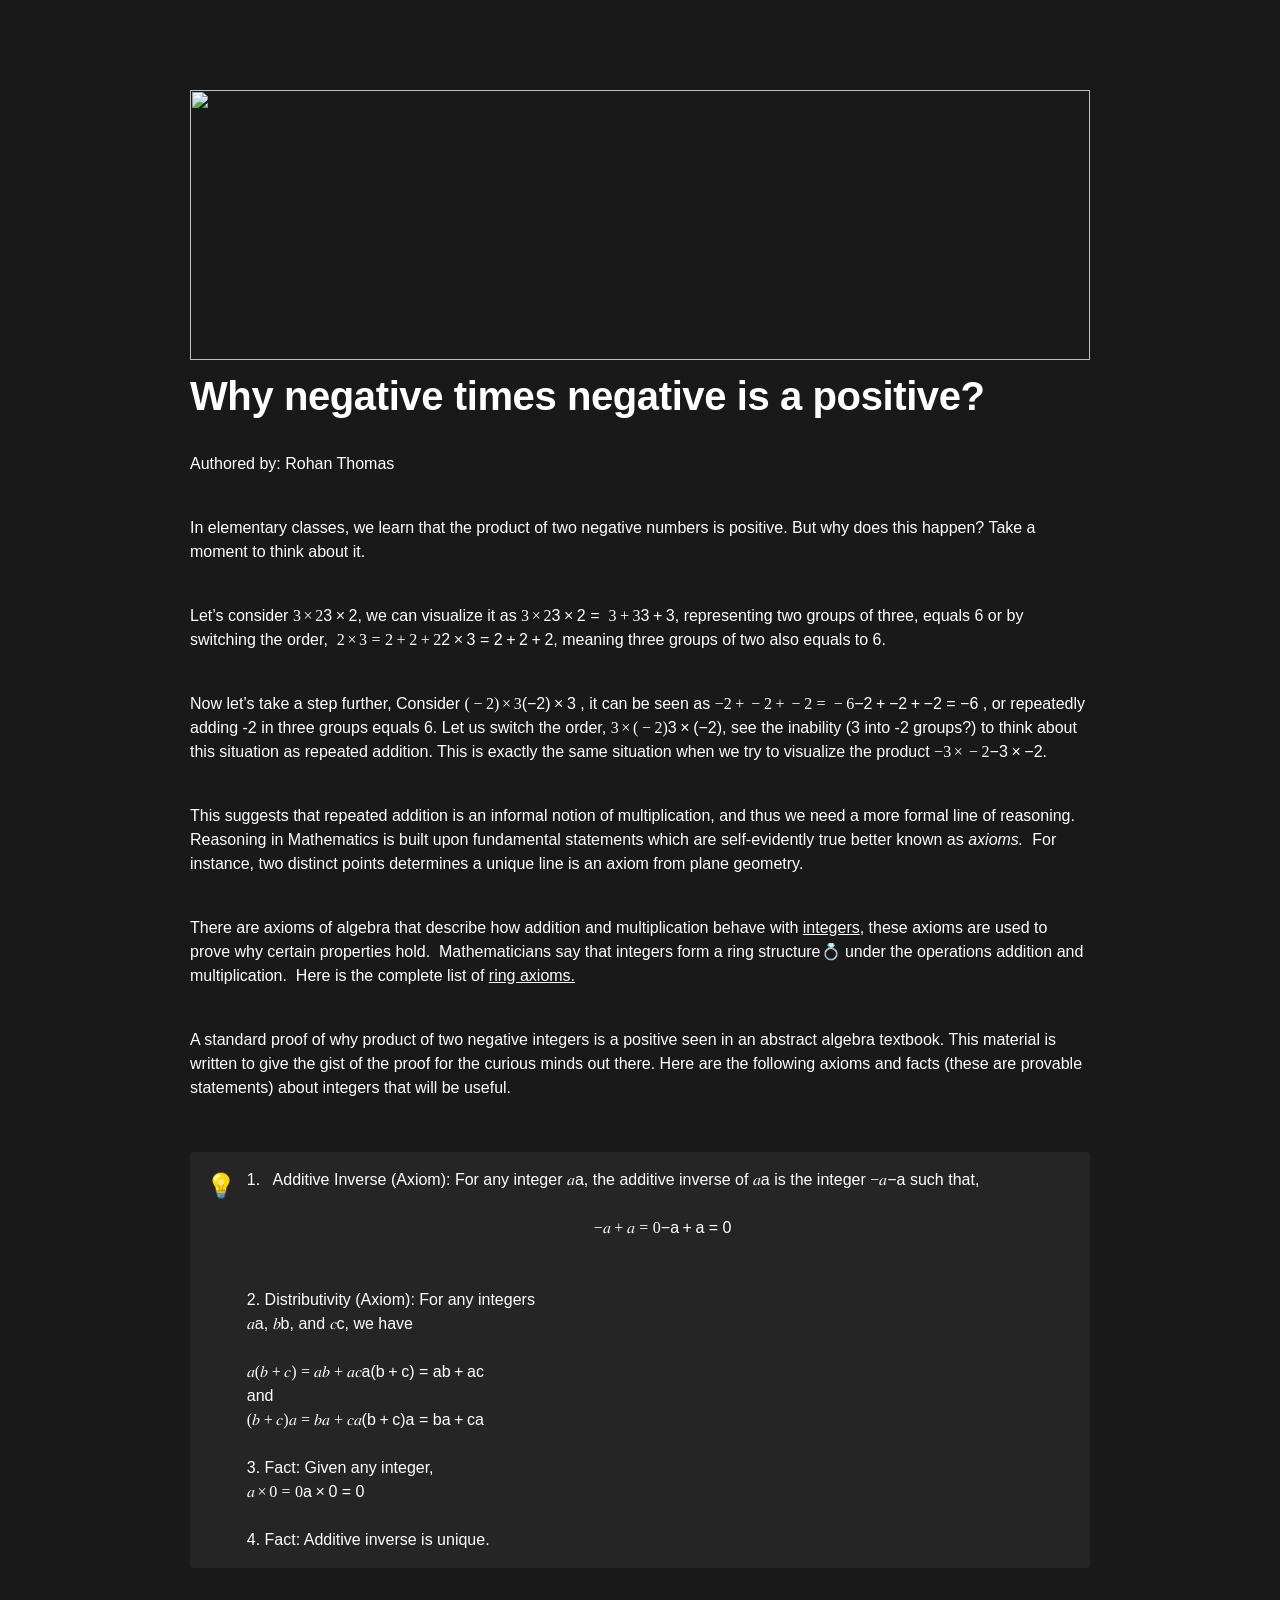
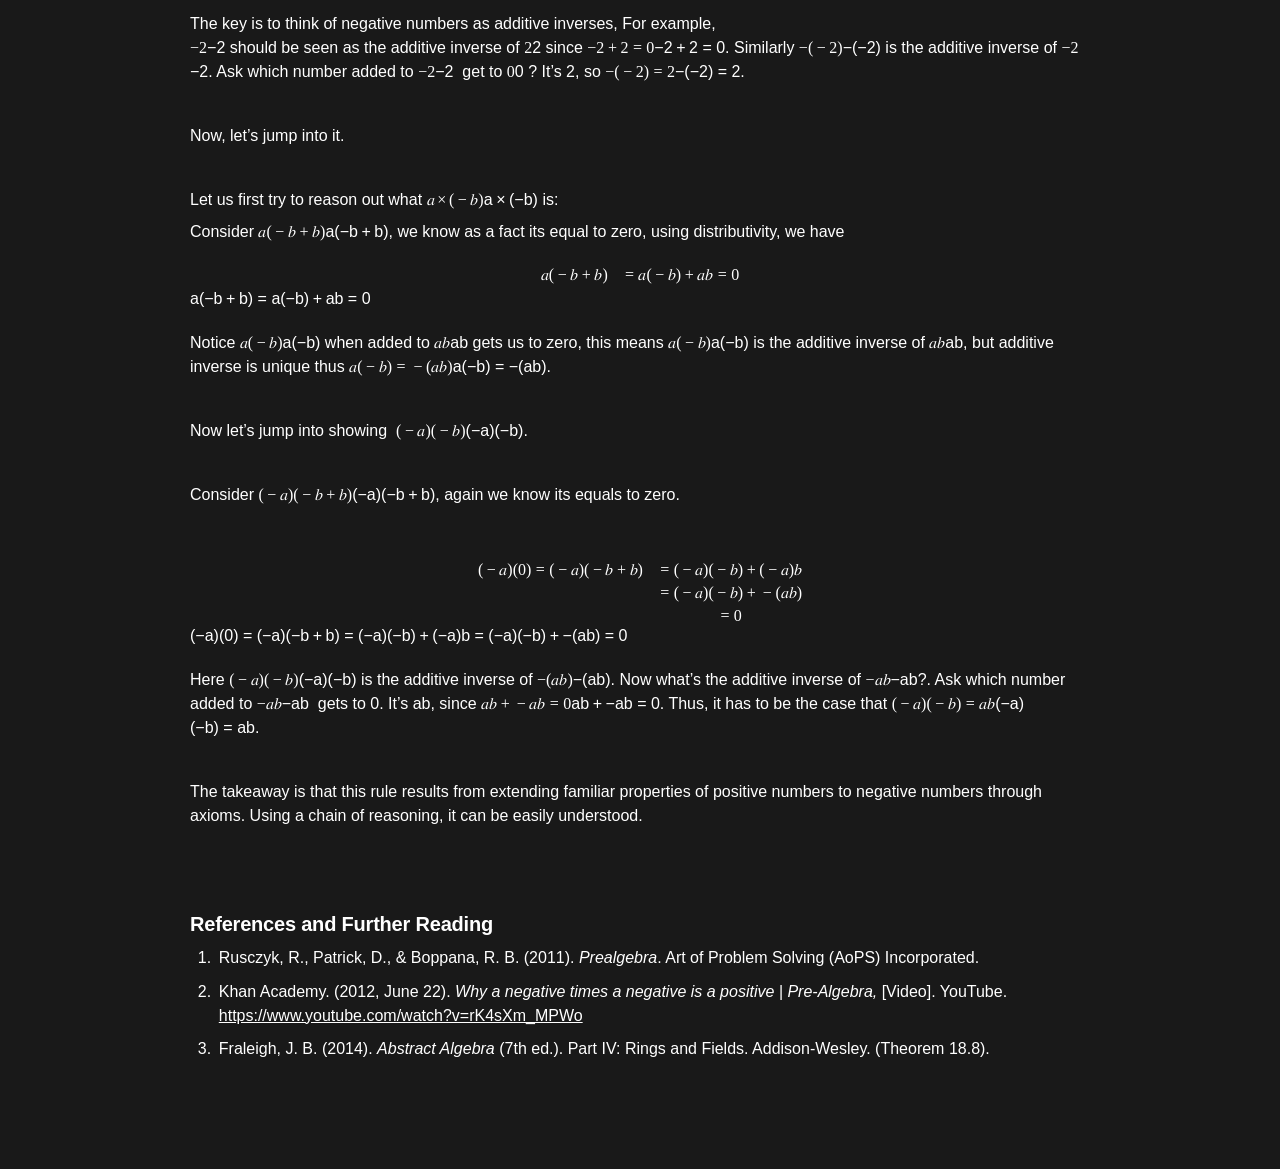
==== negative-times-negative.html @ dc6c147a "Update negative-times-negative.html" ====
<html><head><meta name="viewport" content="width=device-width, initial-scale=1.0">
<meta name="viewport" content="width=device-width, initial-scale=1.0, user-scalable=no, initial-scale=1.0, maximum-scale=1.0">
<meta http-equiv="Content-Type" content="text/html; charset=utf-8"/><title>Why negative times negative is a positive?</title><style>
/* cspell:disable-file */
/* webkit printing magic: print all background colors */

/* CHANGE LOG


The margin of body text
```	 
	body {
	margin: 15;
	padding: 0;
}
```
SET Bg color to black
```
	<body style="background-color: #191919; color: white;">	
```
SET Callout  to grey
	 ```
.block-color-gray_background
	 ```
<meta name="viewport" content="width=device-width, initial-scale=1.0">
<meta name="viewport" content="width=device-width, initial-scale=1.0, user-scalable=no, initial-scale=1.0, maximum-scale=1.0">
	 
	 */


html {
	-webkit-print-color-adjust: exact;
}
* {
	box-sizing: border-box;
	-webkit-print-color-adjust: exact;
}

html,
body {
	margin: 10;
	padding: 0;
}
@media only screen {
	body {
		margin: 2em auto;
		max-width: 900px;
		color: rgb(55, 53, 47);
	}
}

body {
	line-height: 1.5;
	white-space: pre-wrap;
}

a,
a.visited {
	color: inherit;
	text-decoration: underline;
}

.pdf-relative-link-path {
	font-size: 80%;
	color: #444;
}

h1,
h2,
h3 {
	letter-spacing: -0.01em;
	line-height: 1.2;
	font-weight: 600;
	margin-bottom: 0;
}

.page-title {
	font-size: 2.5rem;
	font-weight: 700;
	margin-top: 12;
	margin-bottom: 0.75em;
}

h1 {
	font-size: 1.875rem;
	margin-top: 1.875rem;
}

h2 {
	font-size: 1.5rem;
	margin-top: 1.5rem;
}

h3 {
	font-size: 1.25rem;
	margin-top: 1.25rem;
}

.source {
	border: 1px solid #ddd;
	border-radius: 3px;
	padding: 1.5em;
	word-break: break-all;
}

.callout {
	border-radius: 3px;
	padding: 1rem;
}

figure {
	margin: 1.25em 0;
	page-break-inside: avoid;
}

figcaption {
	opacity: 0.5;
	font-size: 85%;
	margin-top: 0.5em;
}

mark {
	background-color: transparent;
}

.indented {
	padding-left: 1.5em;
}

hr {
	background: transparent;
	display: block;
	width: 100%;
	height: 1px;
	visibility: visible;
	border: none;
	border-bottom: 1px solid rgba(55, 53, 47, 0.09);
}

img {
	max-width: 100%;
}

@media only print {
	img {
		max-height: 100vh;
		object-fit: contain;
	}
}

@page {
	margin: 1in;
}

.collection-content {
	font-size: 0.875rem;
}

.column-list {
	display: flex;
	justify-content: space-between;
}

.column {
	padding: 0 1em;
}

.column:first-child {
	padding-left: 0;
}

.column:last-child {
	padding-right: 0;
}

.table_of_contents-item {
	display: block;
	font-size: 0.875rem;
	line-height: 1.3;
	padding: 0.125rem;
}

.table_of_contents-indent-1 {
	margin-left: 1.5rem;
}

.table_of_contents-indent-2 {
	margin-left: 3rem;
}

.table_of_contents-indent-3 {
	margin-left: 4.5rem;
}

.table_of_contents-link {
	text-decoration: none;
	opacity: 0.7;
	border-bottom: 1px solid rgba(55, 53, 47, 0.18);
}

table,
th,
td {
	border: 1px solid rgba(55, 53, 47, 0.09);
	border-collapse: collapse;
}

table {
	border-left: none;
	border-right: none;
}

th,
td {
	font-weight: normal;
	padding: 0.25em 0.5em;
	line-height: 1.5;
	min-height: 1.5em;
	text-align: left;
}

th {
	color: rgba(55, 53, 47, 0.6);
}

ol,
ul {
	margin: 0;
	margin-block-start: 0.6em;
	margin-block-end: 0.6em;
}

li > ol:first-child,
li > ul:first-child {
	margin-block-start: 0.6em;
}

ul > li {
	list-style: disc;
}

ul.to-do-list {
	padding-inline-start: 0;
}

ul.to-do-list > li {
	list-style: none;
}

.to-do-children-checked {
	text-decoration: line-through;
	opacity: 0.375;
}

ul.toggle > li {
	list-style: none;
}

ul {
	padding-inline-start: 1.7em;
}

ul > li {
	padding-left: 0.1em;
}

ol {
	padding-inline-start: 1.6em;
}

ol > li {
	padding-left: 0.2em;
}

.mono ol {
	padding-inline-start: 2em;
}

.mono ol > li {
	text-indent: -0.4em;
}

.toggle {
	padding-inline-start: 0em;
	list-style-type: none;
}

/* Indent toggle children */
.toggle > li > details {
	padding-left: 1.7em;
}

.toggle > li > details > summary {
	margin-left: -1.1em;
}

.selected-value {
	display: inline-block;
	padding: 0 0.5em;
	background: rgba(206, 205, 202, 0.5);
	border-radius: 3px;
	margin-right: 0.5em;
	margin-top: 0.3em;
	margin-bottom: 0.3em;
	white-space: nowrap;
}

.collection-title {
	display: inline-block;
	margin-right: 1em;
}

.page-description {
    margin-bottom: 2em;
}

.simple-table {
	margin-top: 1em;
	font-size: 0.875rem;
	empty-cells: show;
}
.simple-table td {
	height: 29px;
	min-width: 120px;
}

.simple-table th {
	height: 29px;
	min-width: 120px;
}

.simple-table-header-color {
	background: rgb(247, 246, 243);
	color: black;
}
.simple-table-header {
	font-weight: 500;
}

time {
	opacity: 0.5;
}

.icon {
	display: inline-block;
	max-width: 1.2em;
	max-height: 1.2em;
	text-decoration: none;
	vertical-align: text-bottom;
	margin-right: 0.5em;
}

img.icon {
	border-radius: 3px;
}

.user-icon {
	width: 1.5em;
	height: 1.5em;
	border-radius: 100%;
	margin-right: 0.5rem;
}

.user-icon-inner {
	font-size: 0.8em;
}

.text-icon {
	border: 1px solid #000;
	text-align: center;
}

.page-cover-image {
	display: block;
	object-fit: cover;
	width: 100%;
	max-height: 30vh;
}

.page-header-icon {
	font-size: 3rem;
	margin-bottom: 1rem;
}

.page-header-icon-with-cover {
	margin-top: -0.72em;
	margin-left: 0.07em;
}

.page-header-icon img {
	border-radius: 3px;
}

.link-to-page {
	margin: 1em 0;
	padding: 0;
	border: none;
	font-weight: 500;
}

p > .user {
	opacity: 0.5;
}

td > .user,
td > time {
	white-space: nowrap;
}

input[type="checkbox"] {
	transform: scale(1.5);
	margin-right: 0.6em;
	vertical-align: middle;
}

p {
	margin-top: 0.5em;
	margin-bottom: 0.5em;
}

.image {
	border: none;
	margin: 1.5em 0;
	padding: 0;
	border-radius: 0;
	text-align: center;
}

.code,
code {
	background: rgba(135, 131, 120, 0.15);
	border-radius: 3px;
	padding: 0.2em 0.4em;
	border-radius: 3px;
	font-size: 85%;
	tab-size: 2;
}

code {
	color: #eb5757;
}

.code {
	padding: 1.5em 1em;
}

.code-wrap {
	white-space: pre-wrap;
	word-break: break-all;
}

.code > code {
	background: none;
	padding: 0;
	font-size: 100%;
	color: inherit;
}

blockquote {
	font-size: 1.25em;
	margin: 1em 0;
	padding-left: 1em;
	border-left: 3px solid rgb(55, 53, 47);
}

.bookmark {
	text-decoration: none;
	max-height: 8em;
	padding: 0;
	display: flex;
	width: 100%;
	align-items: stretch;
}

.bookmark-title {
	font-size: 0.85em;
	overflow: hidden;
	text-overflow: ellipsis;
	height: 1.75em;
	white-space: nowrap;
}

.bookmark-text {
	display: flex;
	flex-direction: column;
}

.bookmark-info {
	flex: 4 1 180px;
	padding: 12px 14px 14px;
	display: flex;
	flex-direction: column;
	justify-content: space-between;
}

.bookmark-image {
	width: 33%;
	flex: 1 1 180px;
	display: block;
	position: relative;
	object-fit: cover;
	border-radius: 1px;
}

.bookmark-description {
	color: rgba(55, 53, 47, 0.6);
	font-size: 0.75em;
	overflow: hidden;
	max-height: 4.5em;
	word-break: break-word;
}

.bookmark-href {
	font-size: 0.75em;
	margin-top: 0.25em;
}

.sans { font-family: ui-sans-serif, -apple-system, BlinkMacSystemFont, "Segoe UI Variable Display", "Segoe UI", Helvetica, "Apple Color Emoji", Arial, sans-serif, "Segoe UI Emoji", "Segoe UI Symbol"; }
.code { font-family: "SFMono-Regular", Menlo, Consolas, "PT Mono", "Liberation Mono", Courier, monospace; }
.serif { font-family: Lyon-Text, Georgia, ui-serif, serif; }
.mono { font-family: iawriter-mono, Nitti, Menlo, Courier, monospace; }
.pdf .sans { font-family: Inter, ui-sans-serif, -apple-system, BlinkMacSystemFont, "Segoe UI Variable Display", "Segoe UI", Helvetica, "Apple Color Emoji", Arial, sans-serif, "Segoe UI Emoji", "Segoe UI Symbol", 'Twemoji', 'Noto Color Emoji', 'Noto Sans CJK JP'; }
.pdf:lang(zh-CN) .sans { font-family: Inter, ui-sans-serif, -apple-system, BlinkMacSystemFont, "Segoe UI Variable Display", "Segoe UI", Helvetica, "Apple Color Emoji", Arial, sans-serif, "Segoe UI Emoji", "Segoe UI Symbol", 'Twemoji', 'Noto Color Emoji', 'Noto Sans CJK SC'; }
.pdf:lang(zh-TW) .sans { font-family: Inter, ui-sans-serif, -apple-system, BlinkMacSystemFont, "Segoe UI Variable Display", "Segoe UI", Helvetica, "Apple Color Emoji", Arial, sans-serif, "Segoe UI Emoji", "Segoe UI Symbol", 'Twemoji', 'Noto Color Emoji', 'Noto Sans CJK TC'; }
.pdf:lang(ko-KR) .sans { font-family: Inter, ui-sans-serif, -apple-system, BlinkMacSystemFont, "Segoe UI Variable Display", "Segoe UI", Helvetica, "Apple Color Emoji", Arial, sans-serif, "Segoe UI Emoji", "Segoe UI Symbol", 'Twemoji', 'Noto Color Emoji', 'Noto Sans CJK KR'; }
.pdf .code { font-family: Source Code Pro, "SFMono-Regular", Menlo, Consolas, "PT Mono", "Liberation Mono", Courier, monospace, 'Twemoji', 'Noto Color Emoji', 'Noto Sans Mono CJK JP'; }
.pdf:lang(zh-CN) .code { font-family: Source Code Pro, "SFMono-Regular", Menlo, Consolas, "PT Mono", "Liberation Mono", Courier, monospace, 'Twemoji', 'Noto Color Emoji', 'Noto Sans Mono CJK SC'; }
.pdf:lang(zh-TW) .code { font-family: Source Code Pro, "SFMono-Regular", Menlo, Consolas, "PT Mono", "Liberation Mono", Courier, monospace, 'Twemoji', 'Noto Color Emoji', 'Noto Sans Mono CJK TC'; }
.pdf:lang(ko-KR) .code { font-family: Source Code Pro, "SFMono-Regular", Menlo, Consolas, "PT Mono", "Liberation Mono", Courier, monospace, 'Twemoji', 'Noto Color Emoji', 'Noto Sans Mono CJK KR'; }
.pdf .serif { font-family: PT Serif, Lyon-Text, Georgia, ui-serif, serif, 'Twemoji', 'Noto Color Emoji', 'Noto Serif CJK JP'; }
.pdf:lang(zh-CN) .serif { font-family: PT Serif, Lyon-Text, Georgia, ui-serif, serif, 'Twemoji', 'Noto Color Emoji', 'Noto Serif CJK SC'; }
.pdf:lang(zh-TW) .serif { font-family: PT Serif, Lyon-Text, Georgia, ui-serif, serif, 'Twemoji', 'Noto Color Emoji', 'Noto Serif CJK TC'; }
.pdf:lang(ko-KR) .serif { font-family: PT Serif, Lyon-Text, Georgia, ui-serif, serif, 'Twemoji', 'Noto Color Emoji', 'Noto Serif CJK KR'; }
.pdf .mono { font-family: PT Mono, iawriter-mono, Nitti, Menlo, Courier, monospace, 'Twemoji', 'Noto Color Emoji', 'Noto Sans Mono CJK JP'; }
.pdf:lang(zh-CN) .mono { font-family: PT Mono, iawriter-mono, Nitti, Menlo, Courier, monospace, 'Twemoji', 'Noto Color Emoji', 'Noto Sans Mono CJK SC'; }
.pdf:lang(zh-TW) .mono { font-family: PT Mono, iawriter-mono, Nitti, Menlo, Courier, monospace, 'Twemoji', 'Noto Color Emoji', 'Noto Sans Mono CJK TC'; }
.pdf:lang(ko-KR) .mono { font-family: PT Mono, iawriter-mono, Nitti, Menlo, Courier, monospace, 'Twemoji', 'Noto Color Emoji', 'Noto Sans Mono CJK KR'; }
.highlight-default {
	color: rgba(55, 53, 47, 1);
}
.highlight-gray {
	color: rgba(120, 119, 116, 1);
	fill: rgba(120, 119, 116, 1);
}
.highlight-brown {
	color: rgba(159, 107, 83, 1);
	fill: rgba(159, 107, 83, 1);
}
.highlight-orange {
	color: rgba(217, 115, 13, 1);
	fill: rgba(217, 115, 13, 1);
}
.highlight-yellow {
	color: rgba(203, 145, 47, 1);
	fill: rgba(203, 145, 47, 1);
}
.highlight-teal {
	color: rgba(68, 131, 97, 1);
	fill: rgba(68, 131, 97, 1);
}
.highlight-blue {
	color: rgba(51, 126, 169, 1);
	fill: rgba(51, 126, 169, 1);
}
.highlight-purple {
	color: rgba(144, 101, 176, 1);
	fill: rgba(144, 101, 176, 1);
}
.highlight-pink {
	color: rgba(193, 76, 138, 1);
	fill: rgba(193, 76, 138, 1);
}
.highlight-red {
	color: rgba(212, 76, 71, 1);
	fill: rgba(212, 76, 71, 1);
}
.highlight-gray_background {
	background: rgba(241, 241, 239, 1);
}
.highlight-brown_background {
	background: rgba(244, 238, 238, 1);
}
.highlight-orange_background {
	background: rgba(251, 236, 221, 1);
}
.highlight-yellow_background {
	background: rgba(251, 243, 219, 1);
}
.highlight-teal_background {
	background: rgba(237, 243, 236, 1);
}
.highlight-blue_background {
	background: rgba(231, 243, 248, 1);
}
.highlight-purple_background {
	background: rgba(244, 240, 247, 0.8);
}
.highlight-pink_background {
	background: rgba(249, 238, 243, 0.8);
}
.highlight-red_background {
	background: rgba(253, 235, 236, 1);
}
.block-color-default {
	color: inherit;
	fill: inherit;
}
.block-color-gray {
	color: rgba(120, 119, 116, 1);
	fill: rgba(120, 119, 116, 1);
}
.block-color-brown {
	color: rgba(159, 107, 83, 1);
	fill: rgba(159, 107, 83, 1);
}
.block-color-orange {
	color: rgba(217, 115, 13, 1);
	fill: rgba(217, 115, 13, 1);
}
.block-color-yellow {
	color: rgba(203, 145, 47, 1);
	fill: rgba(203, 145, 47, 1);
}
.block-color-teal {
	color: rgba(68, 131, 97, 1);
	fill: rgba(68, 131, 97, 1);
}
.block-color-blue {
	color: rgba(51, 126, 169, 1);
	fill: rgba(51, 126, 169, 1);
}
.block-color-purple {
	color: rgba(144, 101, 176, 1);
	fill: rgba(144, 101, 176, 1);
}
.block-color-pink {
	color: rgba(193, 76, 138, 1);
	fill: rgba(193, 76, 138, 1);
}
.block-color-red {
	color: rgba(212, 76, 71, 1);
	fill: rgba(212, 76, 71, 1);
}
.block-color-gray_background {
	background: rgba(37, 37, 37);
}
.block-color-brown_background {
	background: rgba(244, 238, 238, 1);
}
.block-color-orange_background {
	background: rgba(251, 236, 221, 1);
}
.block-color-yellow_background {
	background: rgba(251, 243, 219, 1);
}
.block-color-teal_background {
	background: rgba(237, 243, 236, 1);
}
.block-color-blue_background {
	background: rgba(231, 243, 248, 1);
}
.block-color-purple_background {
	background: rgba(244, 240, 247, 0.8);
}
.block-color-pink_background {
	background: rgba(249, 238, 243, 0.8);
}
.block-color-red_background {
	background: rgba(253, 235, 236, 1);
}
.select-value-color-uiBlue { background-color: rgba(35, 131, 226, .07); }
.select-value-color-pink { background-color: rgba(245, 224, 233, 1); }
.select-value-color-purple { background-color: rgba(232, 222, 238, 1); }
.select-value-color-green { background-color: rgba(219, 237, 219, 1); }
.select-value-color-gray { background-color: rgba(227, 226, 224, 1); }
.select-value-color-transparentGray { background-color: rgba(227, 226, 224, 0); }
.select-value-color-translucentGray { background-color: rgba(0, 0, 0, 0.06); }
.select-value-color-orange { background-color: rgba(250, 222, 201, 1); }
.select-value-color-brown { background-color: rgba(238, 224, 218, 1); }
.select-value-color-red { background-color: rgba(255, 226, 221, 1); }
.select-value-color-yellow { background-color: rgba(253, 236, 200, 1); }
.select-value-color-blue { background-color: rgba(211, 229, 239, 1); }
.select-value-color-pageGlass { background-color: undefined; }
.select-value-color-washGlass { background-color: undefined; }

.checkbox {
	display: inline-flex;
	vertical-align: text-bottom;
	width: 16;
	height: 16;
	background-size: 16px;
	margin-left: 2px;
	margin-right: 5px;
}

.checkbox-on {
	background-image: url("data:image/svg+xml;charset=UTF-8,%3Csvg%20width%3D%2216%22%20height%3D%2216%22%20viewBox%3D%220%200%2016%2016%22%20fill%3D%22none%22%20xmlns%3D%22http%3A%2F%2Fwww.w3.org%2F2000%2Fsvg%22%3E%0A%3Crect%20width%3D%2216%22%20height%3D%2216%22%20fill%3D%22%2358A9D7%22%2F%3E%0A%3Cpath%20d%3D%22M6.71429%2012.2852L14%204.9995L12.7143%203.71436L6.71429%209.71378L3.28571%206.2831L2%207.57092L6.71429%2012.2852Z%22%20fill%3D%22white%22%2F%3E%0A%3C%2Fsvg%3E");
}

.checkbox-off {
	background-image: url("data:image/svg+xml;charset=UTF-8,%3Csvg%20width%3D%2216%22%20height%3D%2216%22%20viewBox%3D%220%200%2016%2016%22%20fill%3D%22none%22%20xmlns%3D%22http%3A%2F%2Fwww.w3.org%2F2000%2Fsvg%22%3E%0A%3Crect%20x%3D%220.75%22%20y%3D%220.75%22%20width%3D%2214.5%22%20height%3D%2214.5%22%20fill%3D%22white%22%20stroke%3D%22%2336352F%22%20stroke-width%3D%221.5%22%2F%3E%0A%3C%2Fsvg%3E");
}
	
</style></head>
<body style="background-color: #191919; color: white;">

</body><article id="15b54dd3-9d6a-4ac4-8320-51ebb7b02979" class="page sans"><header><img class="page-cover-image" src="https://www.notion.so/images/page-cover/met_terracotta_funerary_plaque.jpg" style="object-position:center 9.999999999999998%"/><h1 class="page-title">Why negative times negative is a positive?</h1><p class="page-description"></p></header><div class="page-body"><p id="ca261060-cd7b-4460-bfbc-7449998d1281" class="">Authored by: Rohan Thomas</p><p id="bfd94838-8731-4ab4-9c42-c7b1d22631f5" class="">
</p><p id="9174cd4a-ddf7-47e2-9e65-2ffa41a6e2b1" class="">In elementary classes, we learn that the product of two negative numbers is positive. But why does this happen? Take a moment to think about it. </p><p id="bddc2925-f02a-4492-80ec-01bf0ec2f85c" class="">
</p><p id="f0a02c58-f191-4c1d-aa98-d9578a1c1f37" class="">Let’s consider <style>@import url('https://cdnjs.cloudflare.com/ajax/libs/KaTeX/0.16.9/katex.min.css')</style><span data-token-index="0" contenteditable="false" class="notion-text-equation-token" style="user-select:all;-webkit-user-select:all;-moz-user-select:all"><span></span><span><span class="katex"><span class="katex-mathml"><math xmlns="http://www.w3.org/1998/Math/MathML"><semantics><mrow><mn>3</mn><mo>×</mo><mn>2</mn></mrow><annotation encoding="application/x-tex">3 \times2</annotation></semantics></math></span><span class="katex-html" aria-hidden="true"><span class="base"><span class="strut" style="height:0.7278em;vertical-align:-0.0833em;"></span><span class="mord">3</span><span class="mspace" style="margin-right:0.2222em;"></span><span class="mbin">×</span><span class="mspace" style="margin-right:0.2222em;"></span></span><span class="base"><span class="strut" style="height:0.6444em;"></span><span class="mord">2</span></span></span></span></span><span>﻿</span></span>, we can visualize it as <style>@import url('https://cdnjs.cloudflare.com/ajax/libs/KaTeX/0.16.9/katex.min.css')</style><span data-token-index="0" contenteditable="false" class="notion-text-equation-token" style="user-select:all;-webkit-user-select:all;-moz-user-select:all"><span></span><span><span class="katex"><span class="katex-mathml"><math xmlns="http://www.w3.org/1998/Math/MathML"><semantics><mrow><mn>3</mn><mo>×</mo><mn>2</mn></mrow><annotation encoding="application/x-tex">3 \times2</annotation></semantics></math></span><span class="katex-html" aria-hidden="true"><span class="base"><span class="strut" style="height:0.7278em;vertical-align:-0.0833em;"></span><span class="mord">3</span><span class="mspace" style="margin-right:0.2222em;"></span><span class="mbin">×</span><span class="mspace" style="margin-right:0.2222em;"></span></span><span class="base"><span class="strut" style="height:0.6444em;"></span><span class="mord">2</span></span></span></span></span><span>﻿</span></span> =  <style>@import url('https://cdnjs.cloudflare.com/ajax/libs/KaTeX/0.16.9/katex.min.css')</style><span data-token-index="0" contenteditable="false" class="notion-text-equation-token" style="user-select:all;-webkit-user-select:all;-moz-user-select:all"><span></span><span><span class="katex"><span class="katex-mathml"><math xmlns="http://www.w3.org/1998/Math/MathML"><semantics><mrow><mn>3</mn><mo>+</mo><mn>3</mn></mrow><annotation encoding="application/x-tex">3 + 3</annotation></semantics></math></span><span class="katex-html" aria-hidden="true"><span class="base"><span class="strut" style="height:0.7278em;vertical-align:-0.0833em;"></span><span class="mord">3</span><span class="mspace" style="margin-right:0.2222em;"></span><span class="mbin">+</span><span class="mspace" style="margin-right:0.2222em;"></span></span><span class="base"><span class="strut" style="height:0.6444em;"></span><span class="mord">3</span></span></span></span></span><span>﻿</span></span>, representing two groups of three, equals 6 or by switching the order,  <style>@import url('https://cdnjs.cloudflare.com/ajax/libs/KaTeX/0.16.9/katex.min.css')</style><span data-token-index="0" contenteditable="false" class="notion-text-equation-token" style="user-select:all;-webkit-user-select:all;-moz-user-select:all"><span></span><span><span class="katex"><span class="katex-mathml"><math xmlns="http://www.w3.org/1998/Math/MathML"><semantics><mrow><mn>2</mn><mo>×</mo><mn>3</mn><mo>=</mo><mn>2</mn><mo>+</mo><mn>2</mn><mo>+</mo><mn>2</mn></mrow><annotation encoding="application/x-tex">2 \times 3 = 2 + 2 + 2</annotation></semantics></math></span><span class="katex-html" aria-hidden="true"><span class="base"><span class="strut" style="height:0.7278em;vertical-align:-0.0833em;"></span><span class="mord">2</span><span class="mspace" style="margin-right:0.2222em;"></span><span class="mbin">×</span><span class="mspace" style="margin-right:0.2222em;"></span></span><span class="base"><span class="strut" style="height:0.6444em;"></span><span class="mord">3</span><span class="mspace" style="margin-right:0.2778em;"></span><span class="mrel">=</span><span class="mspace" style="margin-right:0.2778em;"></span></span><span class="base"><span class="strut" style="height:0.7278em;vertical-align:-0.0833em;"></span><span class="mord">2</span><span class="mspace" style="margin-right:0.2222em;"></span><span class="mbin">+</span><span class="mspace" style="margin-right:0.2222em;"></span></span><span class="base"><span class="strut" style="height:0.7278em;vertical-align:-0.0833em;"></span><span class="mord">2</span><span class="mspace" style="margin-right:0.2222em;"></span><span class="mbin">+</span><span class="mspace" style="margin-right:0.2222em;"></span></span><span class="base"><span class="strut" style="height:0.6444em;"></span><span class="mord">2</span></span></span></span></span><span>﻿</span></span>, meaning three groups of two also equals to 6. </p><p id="196b733d-ddd0-4ee0-a40b-99cac8305084" class="">
</p><p id="9f33dee4-0ea4-4958-8063-1c33abdacb30" class="">Now let’s take a step further, Consider <style>@import url('https://cdnjs.cloudflare.com/ajax/libs/KaTeX/0.16.9/katex.min.css')</style><span data-token-index="0" contenteditable="false" class="notion-text-equation-token" style="user-select:all;-webkit-user-select:all;-moz-user-select:all"><span></span><span><span class="katex"><span class="katex-mathml"><math xmlns="http://www.w3.org/1998/Math/MathML"><semantics><mrow><mo stretchy="false">(</mo><mo>−</mo><mn>2</mn><mo stretchy="false">)</mo><mo>×</mo><mn>3</mn></mrow><annotation encoding="application/x-tex">(-2) \times 3</annotation></semantics></math></span><span class="katex-html" aria-hidden="true"><span class="base"><span class="strut" style="height:1em;vertical-align:-0.25em;"></span><span class="mopen">(</span><span class="mord">−</span><span class="mord">2</span><span class="mclose">)</span><span class="mspace" style="margin-right:0.2222em;"></span><span class="mbin">×</span><span class="mspace" style="margin-right:0.2222em;"></span></span><span class="base"><span class="strut" style="height:0.6444em;"></span><span class="mord">3</span></span></span></span></span><span>﻿</span></span> , it can be seen as <style>@import url('https://cdnjs.cloudflare.com/ajax/libs/KaTeX/0.16.9/katex.min.css')</style><span data-token-index="0" contenteditable="false" class="notion-text-equation-token" style="user-select:all;-webkit-user-select:all;-moz-user-select:all"><span></span><span><span class="katex"><span class="katex-mathml"><math xmlns="http://www.w3.org/1998/Math/MathML"><semantics><mrow><mo>−</mo><mn>2</mn><mo>+</mo><mo>−</mo><mn>2</mn><mo>+</mo><mo>−</mo><mn>2</mn><mo>=</mo><mo>−</mo><mn>6</mn></mrow><annotation encoding="application/x-tex">-2 + -2 + -2 =-6</annotation></semantics></math></span><span class="katex-html" aria-hidden="true"><span class="base"><span class="strut" style="height:0.7278em;vertical-align:-0.0833em;"></span><span class="mord">−</span><span class="mord">2</span><span class="mspace" style="margin-right:0.2222em;"></span><span class="mbin">+</span><span class="mspace" style="margin-right:0.2222em;"></span></span><span class="base"><span class="strut" style="height:0.7278em;vertical-align:-0.0833em;"></span><span class="mord">−</span><span class="mord">2</span><span class="mspace" style="margin-right:0.2222em;"></span><span class="mbin">+</span><span class="mspace" style="margin-right:0.2222em;"></span></span><span class="base"><span class="strut" style="height:0.7278em;vertical-align:-0.0833em;"></span><span class="mord">−</span><span class="mord">2</span><span class="mspace" style="margin-right:0.2778em;"></span><span class="mrel">=</span><span class="mspace" style="margin-right:0.2778em;"></span></span><span class="base"><span class="strut" style="height:0.7278em;vertical-align:-0.0833em;"></span><span class="mord">−</span><span class="mord">6</span></span></span></span></span><span>﻿</span></span> , or repeatedly adding -2 in three groups equals 6. Let us switch the order, <style>@import url('https://cdnjs.cloudflare.com/ajax/libs/KaTeX/0.16.9/katex.min.css')</style><span data-token-index="0" contenteditable="false" class="notion-text-equation-token" style="user-select:all;-webkit-user-select:all;-moz-user-select:all"><span></span><span><span class="katex"><span class="katex-mathml"><math xmlns="http://www.w3.org/1998/Math/MathML"><semantics><mrow><mn>3</mn><mo>×</mo><mo stretchy="false">(</mo><mo>−</mo><mn>2</mn><mo stretchy="false">)</mo></mrow><annotation encoding="application/x-tex">3 \times(-2)</annotation></semantics></math></span><span class="katex-html" aria-hidden="true"><span class="base"><span class="strut" style="height:0.7278em;vertical-align:-0.0833em;"></span><span class="mord">3</span><span class="mspace" style="margin-right:0.2222em;"></span><span class="mbin">×</span><span class="mspace" style="margin-right:0.2222em;"></span></span><span class="base"><span class="strut" style="height:1em;vertical-align:-0.25em;"></span><span class="mopen">(</span><span class="mord">−</span><span class="mord">2</span><span class="mclose">)</span></span></span></span></span><span>﻿</span></span>, see the inability (3 into -2 groups?) to think about this situation as repeated addition. This is exactly the same situation when we try to visualize the product <style>@import url('https://cdnjs.cloudflare.com/ajax/libs/KaTeX/0.16.9/katex.min.css')</style><span data-token-index="0" contenteditable="false" class="notion-text-equation-token" style="user-select:all;-webkit-user-select:all;-moz-user-select:all"><span></span><span><span class="katex"><span class="katex-mathml"><math xmlns="http://www.w3.org/1998/Math/MathML"><semantics><mrow><mo>−</mo><mn>3</mn><mo>×</mo><mo>−</mo><mn>2</mn></mrow><annotation encoding="application/x-tex">-3 \times -2</annotation></semantics></math></span><span class="katex-html" aria-hidden="true"><span class="base"><span class="strut" style="height:0.7278em;vertical-align:-0.0833em;"></span><span class="mord">−</span><span class="mord">3</span><span class="mspace" style="margin-right:0.2222em;"></span><span class="mbin">×</span><span class="mspace" style="margin-right:0.2222em;"></span></span><span class="base"><span class="strut" style="height:0.7278em;vertical-align:-0.0833em;"></span><span class="mord">−</span><span class="mord">2</span></span></span></span></span><span>﻿</span></span>.</p><p id="5746c973-fda2-468c-ba62-6ec3f359aa64" class="">
</p><p id="63b488a6-46a3-4afd-9969-dc98dbfaab12" class="">This suggests that repeated addition is an informal notion of multiplication, and thus we need a more formal line of reasoning. Reasoning in Mathematics is built upon fundamental statements which are self-evidently true better known as <em>axioms.</em>  For instance, two distinct points determines a unique line is an axiom from plane geometry.</p><p id="c0354dee-6a8d-4c35-a948-b65f65bbaa30" class="">
</p><p id="e68899a8-aaae-41ce-9d95-e378c651f95c" class="">There are axioms of algebra that describe how addition and multiplication behave with <a href="https://en.wikipedia.org/wiki/Integer">integers</a>, these axioms are used to prove why certain properties hold.  Mathematicians say that integers form a ring structure💍 under the operations addition and multiplication.  Here is the complete list of <a href="https://www.maths.usyd.edu.au/u/UG/SM/MATH3062/r/ah-ringaxioms.pdf">ring axioms.</a></p><p id="79879cca-3415-42cb-a122-77760ce76c69" class="">
</p><p id="9a273bd7-3ab8-46e1-9b1c-cafe106e2afb" class="">A standard proof of why product of two negative integers is a positive seen in an abstract algebra textbook. This material is written to give the gist of the proof for the curious minds out there. Here are the following axioms and facts (these are provable statements) about integers that will be useful. </p><p id="4a0d023e-9f3a-4d96-b826-004bead0ed67" class="">
</p><figure class="block-color-gray_background callout" style="white-space:pre-wrap;display:flex" id="95c52dd4-bcf1-42f7-9131-736b477c7bc6"><div style="font-size:1.5em"><span class="icon">💡</span></div><div style="width:100%">1.   Additive Inverse (Axiom): For any integer <style>@import url('https://cdnjs.cloudflare.com/ajax/libs/KaTeX/0.16.9/katex.min.css')</style><span data-token-index="0" contenteditable="false" class="notion-text-equation-token" style="user-select:all;-webkit-user-select:all;-moz-user-select:all"><span></span><span><span class="katex"><span class="katex-mathml"><math xmlns="http://www.w3.org/1998/Math/MathML"><semantics><mrow><mi>a</mi></mrow><annotation encoding="application/x-tex">a</annotation></semantics></math></span><span class="katex-html" aria-hidden="true"><span class="base"><span class="strut" style="height:0.4306em;"></span><span class="mord mathnormal">a</span></span></span></span></span><span>﻿</span></span>, the additive inverse of <style>@import url('https://cdnjs.cloudflare.com/ajax/libs/KaTeX/0.16.9/katex.min.css')</style><span data-token-index="0" contenteditable="false" class="notion-text-equation-token" style="user-select:all;-webkit-user-select:all;-moz-user-select:all"><span></span><span><span class="katex"><span class="katex-mathml"><math xmlns="http://www.w3.org/1998/Math/MathML"><semantics><mrow><mi>a</mi></mrow><annotation encoding="application/x-tex">a</annotation></semantics></math></span><span class="katex-html" aria-hidden="true"><span class="base"><span class="strut" style="height:0.4306em;"></span><span class="mord mathnormal">a</span></span></span></span></span><span>﻿</span></span> is the integer <style>@import url('https://cdnjs.cloudflare.com/ajax/libs/KaTeX/0.16.9/katex.min.css')</style><span data-token-index="0" contenteditable="false" class="notion-text-equation-token" style="user-select:all;-webkit-user-select:all;-moz-user-select:all"><span></span><span><span class="katex"><span class="katex-mathml"><math xmlns="http://www.w3.org/1998/Math/MathML"><semantics><mrow><mo>−</mo><mi>a</mi></mrow><annotation encoding="application/x-tex">-a</annotation></semantics></math></span><span class="katex-html" aria-hidden="true"><span class="base"><span class="strut" style="height:0.6667em;vertical-align:-0.0833em;"></span><span class="mord">−</span><span class="mord mathnormal">a</span></span></span></span></span><span>﻿</span></span> such that, <center><br> <style>@import url('https://cdnjs.cloudflare.com/ajax/libs/KaTeX/0.16.9/katex.min.css')</style><span data-token-index="0" contenteditable="false" class="notion-text-equation-token" style="user-select:all;-webkit-user-select:all;-moz-user-select:all"><span></span><span><span class="katex"><span class="katex-mathml"><math xmlns="http://www.w3.org/1998/Math/MathML"><semantics><mrow><mo>−</mo><mi>a</mi><mo>+</mo><mi>a</mi><mo>=</mo><mn>0</mn></mrow><annotation encoding="application/x-tex"> -a + a = 0</annotation></semantics></math></span><span class="katex-html" aria-hidden="true"><span class="base"><span class="strut" style="height:0.6667em;vertical-align:-0.0833em;"></span><span class="mord">−</span><span class="mord mathnormal">a</span><span class="mspace" style="margin-right:0.2222em;"></span><span class="mbin">+</span><span class="mspace" style="margin-right:0.2222em;"></span></span><span class="base"><span class="strut" style="height:0.4306em;"></span><span class="mord mathnormal">a</span><span class="mspace" style="margin-right:0.2778em;"></span><span class="mrel">=</span><span class="mspace" style="margin-right:0.2778em;"></span></span><span class="base"><span class="strut" style="height:0.6444em;"></span><span class="mord">0</span></span></span></span></span><span>﻿</span></span></center><br/><br/>2. Distributivity (Axiom): For any integers <br/><style>@import url('https://cdnjs.cloudflare.com/ajax/libs/KaTeX/0.16.9/katex.min.css')</style><span data-token-index="0" contenteditable="false" class="notion-text-equation-token" style="user-select:all;-webkit-user-select:all;-moz-user-select:all"><span></span><span><span class="katex"><span class="katex-mathml"><math xmlns="http://www.w3.org/1998/Math/MathML"><semantics><mrow><mi>a</mi></mrow><annotation encoding="application/x-tex">a</annotation></semantics></math></span><span class="katex-html" aria-hidden="true"><span class="base"><span class="strut" style="height:0.4306em;"></span><span class="mord mathnormal">a</span></span></span></span></span><span>﻿</span></span>, <style>@import url('https://cdnjs.cloudflare.com/ajax/libs/KaTeX/0.16.9/katex.min.css')</style><span data-token-index="0" contenteditable="false" class="notion-text-equation-token" style="user-select:all;-webkit-user-select:all;-moz-user-select:all"><span></span><span><span class="katex"><span class="katex-mathml"><math xmlns="http://www.w3.org/1998/Math/MathML"><semantics><mrow><mi>b</mi></mrow><annotation encoding="application/x-tex">b</annotation></semantics></math></span><span class="katex-html" aria-hidden="true"><span class="base"><span class="strut" style="height:0.6944em;"></span><span class="mord mathnormal">b</span></span></span></span></span><span>﻿</span></span>, and <style>@import url('https://cdnjs.cloudflare.com/ajax/libs/KaTeX/0.16.9/katex.min.css')</style><span data-token-index="0" contenteditable="false" class="notion-text-equation-token" style="user-select:all;-webkit-user-select:all;-moz-user-select:all"><span></span><span><span class="katex"><span class="katex-mathml"><math xmlns="http://www.w3.org/1998/Math/MathML"><semantics><mrow><mi>c</mi></mrow><annotation encoding="application/x-tex">c</annotation></semantics></math></span><span class="katex-html" aria-hidden="true"><span class="base"><span class="strut" style="height:0.4306em;"></span><span class="mord mathnormal">c</span></span></span></span></span><span>﻿</span></span>, we have<br/>               <br/><style>@import url('https://cdnjs.cloudflare.com/ajax/libs/KaTeX/0.16.9/katex.min.css')</style><span data-token-index="0" contenteditable="false" class="notion-text-equation-token" style="user-select:all;-webkit-user-select:all;-moz-user-select:all"><span></span><span><span class="katex"><span class="katex-mathml"><math xmlns="http://www.w3.org/1998/Math/MathML"><semantics><mrow><mi>a</mi><mo stretchy="false">(</mo><mi>b</mi><mo>+</mo><mi>c</mi><mo stretchy="false">)</mo><mo>=</mo><mi>a</mi><mi>b</mi><mo>+</mo><mi>a</mi><mi>c</mi></mrow><annotation encoding="application/x-tex">a(b + c) = ab +ac </annotation></semantics></math></span><span class="katex-html" aria-hidden="true"><span class="base"><span class="strut" style="height:1em;vertical-align:-0.25em;"></span><span class="mord mathnormal">a</span><span class="mopen">(</span><span class="mord mathnormal">b</span><span class="mspace" style="margin-right:0.2222em;"></span><span class="mbin">+</span><span class="mspace" style="margin-right:0.2222em;"></span></span><span class="base"><span class="strut" style="height:1em;vertical-align:-0.25em;"></span><span class="mord mathnormal">c</span><span class="mclose">)</span><span class="mspace" style="margin-right:0.2778em;"></span><span class="mrel">=</span><span class="mspace" style="margin-right:0.2778em;"></span></span><span class="base"><span class="strut" style="height:0.7778em;vertical-align:-0.0833em;"></span><span class="mord mathnormal">ab</span><span class="mspace" style="margin-right:0.2222em;"></span><span class="mbin">+</span><span class="mspace" style="margin-right:0.2222em;"></span></span><span class="base"><span class="strut" style="height:0.4306em;"></span><span class="mord mathnormal">a</span><span class="mord mathnormal">c</span></span></span></span></span><span>﻿</span></span>        <br/>and        <br/><style>@import url('https://cdnjs.cloudflare.com/ajax/libs/KaTeX/0.16.9/katex.min.css')</style><span data-token-index="0" contenteditable="false" class="notion-text-equation-token" style="user-select:all;-webkit-user-select:all;-moz-user-select:all"><span></span><span><span class="katex"><span class="katex-mathml"><math xmlns="http://www.w3.org/1998/Math/MathML"><semantics><mrow><mo stretchy="false">(</mo><mi>b</mi><mo>+</mo><mi>c</mi><mo stretchy="false">)</mo><mi>a</mi><mo>=</mo><mi>b</mi><mi>a</mi><mo>+</mo><mi>c</mi><mi>a</mi></mrow><annotation encoding="application/x-tex"> (b + c)a = ba + ca</annotation></semantics></math></span><span class="katex-html" aria-hidden="true"><span class="base"><span class="strut" style="height:1em;vertical-align:-0.25em;"></span><span class="mopen">(</span><span class="mord mathnormal">b</span><span class="mspace" style="margin-right:0.2222em;"></span><span class="mbin">+</span><span class="mspace" style="margin-right:0.2222em;"></span></span><span class="base"><span class="strut" style="height:1em;vertical-align:-0.25em;"></span><span class="mord mathnormal">c</span><span class="mclose">)</span><span class="mord mathnormal">a</span><span class="mspace" style="margin-right:0.2778em;"></span><span class="mrel">=</span><span class="mspace" style="margin-right:0.2778em;"></span></span><span class="base"><span class="strut" style="height:0.7778em;vertical-align:-0.0833em;"></span><span class="mord mathnormal">ba</span><span class="mspace" style="margin-right:0.2222em;"></span><span class="mbin">+</span><span class="mspace" style="margin-right:0.2222em;"></span></span><span class="base"><span class="strut" style="height:0.4306em;"></span><span class="mord mathnormal">c</span><span class="mord mathnormal">a</span></span></span></span></span><span>﻿</span></span><br/><br/>3. Fact: Given any integer, <br/><style>@import url('https://cdnjs.cloudflare.com/ajax/libs/KaTeX/0.16.9/katex.min.css')</style><span data-token-index="0" contenteditable="false" class="notion-text-equation-token" style="user-select:all;-webkit-user-select:all;-moz-user-select:all"><span></span><span><span class="katex"><span class="katex-mathml"><math xmlns="http://www.w3.org/1998/Math/MathML"><semantics><mrow><mi>a</mi><mo>×</mo><mn>0</mn><mo>=</mo><mn>0</mn></mrow><annotation encoding="application/x-tex">a \times 0 = 0</annotation></semantics></math></span><span class="katex-html" aria-hidden="true"><span class="base"><span class="strut" style="height:0.6667em;vertical-align:-0.0833em;"></span><span class="mord mathnormal">a</span><span class="mspace" style="margin-right:0.2222em;"></span><span class="mbin">×</span><span class="mspace" style="margin-right:0.2222em;"></span></span><span class="base"><span class="strut" style="height:0.6444em;"></span><span class="mord">0</span><span class="mspace" style="margin-right:0.2778em;"></span><span class="mrel">=</span><span class="mspace" style="margin-right:0.2778em;"></span></span><span class="base"><span class="strut" style="height:0.6444em;"></span><span class="mord">0</span></span></span></span></span><span>﻿</span></span> <br/><br/>4. Fact: Additive inverse is unique. <br/></div></figure><p id="fafb0678-c07c-4e66-879f-9368c2ad7c4c" class=""><br/>The key is to think of negative numbers as additive inverses, For example, <br/><style>@import url('https://cdnjs.cloudflare.com/ajax/libs/KaTeX/0.16.9/katex.min.css')</style><span data-token-index="0" contenteditable="false" class="notion-text-equation-token" style="user-select:all;-webkit-user-select:all;-moz-user-select:all"><span></span><span><span class="katex"><span class="katex-mathml"><math xmlns="http://www.w3.org/1998/Math/MathML"><semantics><mrow><mo>−</mo><mn>2</mn></mrow><annotation encoding="application/x-tex">-2</annotation></semantics></math></span><span class="katex-html" aria-hidden="true"><span class="base"><span class="strut" style="height:0.7278em;vertical-align:-0.0833em;"></span><span class="mord">−</span><span class="mord">2</span></span></span></span></span><span>﻿</span></span> should be seen as the additive inverse of <style>@import url('https://cdnjs.cloudflare.com/ajax/libs/KaTeX/0.16.9/katex.min.css')</style><span data-token-index="0" contenteditable="false" class="notion-text-equation-token" style="user-select:all;-webkit-user-select:all;-moz-user-select:all"><span></span><span><span class="katex"><span class="katex-mathml"><math xmlns="http://www.w3.org/1998/Math/MathML"><semantics><mrow><mn>2</mn></mrow><annotation encoding="application/x-tex">2 </annotation></semantics></math></span><span class="katex-html" aria-hidden="true"><span class="base"><span class="strut" style="height:0.6444em;"></span><span class="mord">2</span></span></span></span></span><span>﻿</span></span> since <style>@import url('https://cdnjs.cloudflare.com/ajax/libs/KaTeX/0.16.9/katex.min.css')</style><span data-token-index="0" contenteditable="false" class="notion-text-equation-token" style="user-select:all;-webkit-user-select:all;-moz-user-select:all"><span></span><span><span class="katex"><span class="katex-mathml"><math xmlns="http://www.w3.org/1998/Math/MathML"><semantics><mrow><mo>−</mo><mn>2</mn><mo>+</mo><mn>2</mn><mo>=</mo><mn>0</mn></mrow><annotation encoding="application/x-tex">-2 + 2 = 0</annotation></semantics></math></span><span class="katex-html" aria-hidden="true"><span class="base"><span class="strut" style="height:0.7278em;vertical-align:-0.0833em;"></span><span class="mord">−</span><span class="mord">2</span><span class="mspace" style="margin-right:0.2222em;"></span><span class="mbin">+</span><span class="mspace" style="margin-right:0.2222em;"></span></span><span class="base"><span class="strut" style="height:0.6444em;"></span><span class="mord">2</span><span class="mspace" style="margin-right:0.2778em;"></span><span class="mrel">=</span><span class="mspace" style="margin-right:0.2778em;"></span></span><span class="base"><span class="strut" style="height:0.6444em;"></span><span class="mord">0</span></span></span></span></span><span>﻿</span></span>. Similarly <style>@import url('https://cdnjs.cloudflare.com/ajax/libs/KaTeX/0.16.9/katex.min.css')</style><span data-token-index="0" contenteditable="false" class="notion-text-equation-token" style="user-select:all;-webkit-user-select:all;-moz-user-select:all"><span></span><span><span class="katex"><span class="katex-mathml"><math xmlns="http://www.w3.org/1998/Math/MathML"><semantics><mrow><mo>−</mo><mo stretchy="false">(</mo><mo>−</mo><mn>2</mn><mo stretchy="false">)</mo></mrow><annotation encoding="application/x-tex">-(-2)</annotation></semantics></math></span><span class="katex-html" aria-hidden="true"><span class="base"><span class="strut" style="height:1em;vertical-align:-0.25em;"></span><span class="mord">−</span><span class="mopen">(</span><span class="mord">−</span><span class="mord">2</span><span class="mclose">)</span></span></span></span></span><span>﻿</span></span> is the additive inverse of <style>@import url('https://cdnjs.cloudflare.com/ajax/libs/KaTeX/0.16.9/katex.min.css')</style><span data-token-index="0" contenteditable="false" class="notion-text-equation-token" style="user-select:all;-webkit-user-select:all;-moz-user-select:all"><span></span><span><span class="katex"><span class="katex-mathml"><math xmlns="http://www.w3.org/1998/Math/MathML"><semantics><mrow><mo>−</mo><mn>2</mn></mrow><annotation encoding="application/x-tex">-2</annotation></semantics></math></span><span class="katex-html" aria-hidden="true"><span class="base"><span class="strut" style="height:0.7278em;vertical-align:-0.0833em;"></span><span class="mord">−</span><span class="mord">2</span></span></span></span></span><span>﻿</span></span>. Ask which number added to <style>@import url('https://cdnjs.cloudflare.com/ajax/libs/KaTeX/0.16.9/katex.min.css')</style><span data-token-index="0" contenteditable="false" class="notion-text-equation-token" style="user-select:all;-webkit-user-select:all;-moz-user-select:all"><span></span><span><span class="katex"><span class="katex-mathml"><math xmlns="http://www.w3.org/1998/Math/MathML"><semantics><mrow><mo>−</mo><mn>2</mn></mrow><annotation encoding="application/x-tex">-2</annotation></semantics></math></span><span class="katex-html" aria-hidden="true"><span class="base"><span class="strut" style="height:0.7278em;vertical-align:-0.0833em;"></span><span class="mord">−</span><span class="mord">2</span></span></span></span></span><span>﻿</span></span>  get to <style>@import url('https://cdnjs.cloudflare.com/ajax/libs/KaTeX/0.16.9/katex.min.css')</style><span data-token-index="0" contenteditable="false" class="notion-text-equation-token" style="user-select:all;-webkit-user-select:all;-moz-user-select:all"><span></span><span><span class="katex"><span class="katex-mathml"><math xmlns="http://www.w3.org/1998/Math/MathML"><semantics><mrow><mn>0</mn></mrow><annotation encoding="application/x-tex">0</annotation></semantics></math></span><span class="katex-html" aria-hidden="true"><span class="base"><span class="strut" style="height:0.6444em;"></span><span class="mord">0</span></span></span></span></span><span>﻿</span></span> ? It’s 2, so <style>@import url('https://cdnjs.cloudflare.com/ajax/libs/KaTeX/0.16.9/katex.min.css')</style><span data-token-index="0" contenteditable="false" class="notion-text-equation-token" style="user-select:all;-webkit-user-select:all;-moz-user-select:all"><span></span><span><span class="katex"><span class="katex-mathml"><math xmlns="http://www.w3.org/1998/Math/MathML"><semantics><mrow><mo>−</mo><mo stretchy="false">(</mo><mo>−</mo><mn>2</mn><mo stretchy="false">)</mo><mo>=</mo><mn>2</mn></mrow><annotation encoding="application/x-tex"> -(-2) = 2</annotation></semantics></math></span><span class="katex-html" aria-hidden="true"><span class="base"><span class="strut" style="height:1em;vertical-align:-0.25em;"></span><span class="mord">−</span><span class="mopen">(</span><span class="mord">−</span><span class="mord">2</span><span class="mclose">)</span><span class="mspace" style="margin-right:0.2778em;"></span><span class="mrel">=</span><span class="mspace" style="margin-right:0.2778em;"></span></span><span class="base"><span class="strut" style="height:0.6444em;"></span><span class="mord">2</span></span></span></span></span><span>﻿</span></span>.</p><p id="361d4433-a1ff-45a0-97ae-01cd6bebe2c9" class="">
</p><p id="931e9b55-7d1c-4bfa-8446-cd103392fb81" class="">Now, let’s jump into it.</p><p id="03a4151b-aea3-428a-aa31-572d0c692555" class="">
</p><p id="cc399830-127a-45fd-93ed-5135008d716a" class="">Let us first try to reason out what <style>@import url('https://cdnjs.cloudflare.com/ajax/libs/KaTeX/0.16.9/katex.min.css')</style><span data-token-index="0" contenteditable="false" class="notion-text-equation-token" style="user-select:all;-webkit-user-select:all;-moz-user-select:all"><span></span><span><span class="katex"><span class="katex-mathml"><math xmlns="http://www.w3.org/1998/Math/MathML"><semantics><mrow><mi>a</mi><mo>×</mo><mo stretchy="false">(</mo><mo>−</mo><mi>b</mi><mo stretchy="false">)</mo></mrow><annotation encoding="application/x-tex">a\times (-b) </annotation></semantics></math></span><span class="katex-html" aria-hidden="true"><span class="base"><span class="strut" style="height:0.6667em;vertical-align:-0.0833em;"></span><span class="mord mathnormal">a</span><span class="mspace" style="margin-right:0.2222em;"></span><span class="mbin">×</span><span class="mspace" style="margin-right:0.2222em;"></span></span><span class="base"><span class="strut" style="height:1em;vertical-align:-0.25em;"></span><span class="mopen">(</span><span class="mord">−</span><span class="mord mathnormal">b</span><span class="mclose">)</span></span></span></span></span><span>﻿</span></span> is:</p><p id="c049668b-3857-4874-a4b0-17a4b5e39618" class="">Consider <style>@import url('https://cdnjs.cloudflare.com/ajax/libs/KaTeX/0.16.9/katex.min.css')</style><span data-token-index="0" contenteditable="false" class="notion-text-equation-token" style="user-select:all;-webkit-user-select:all;-moz-user-select:all"><span></span><span><span class="katex"><span class="katex-mathml"><math xmlns="http://www.w3.org/1998/Math/MathML"><semantics><mrow><mi>a</mi><mo stretchy="false">(</mo><mo>−</mo><mi>b</mi><mo>+</mo><mi>b</mi><mo stretchy="false">)</mo></mrow><annotation encoding="application/x-tex">a(-b + b)</annotation></semantics></math></span><span class="katex-html" aria-hidden="true"><span class="base"><span class="strut" style="height:1em;vertical-align:-0.25em;"></span><span class="mord mathnormal">a</span><span class="mopen">(</span><span class="mord">−</span><span class="mord mathnormal">b</span><span class="mspace" style="margin-right:0.2222em;"></span><span class="mbin">+</span><span class="mspace" style="margin-right:0.2222em;"></span></span><span class="base"><span class="strut" style="height:1em;vertical-align:-0.25em;"></span><span class="mord mathnormal">b</span><span class="mclose">)</span></span></span></span></span><span>﻿</span></span>, we know as a fact its equal to zero, using distributivity, we have</p><figure id="f1fe3eb0-fcf1-4ddf-b8b6-6058fe278eaa" class="equation"><style>@import url('https://cdnjs.cloudflare.com/ajax/libs/KaTeX/0.16.9/katex.min.css')</style><div class="equation-container"><span class="katex-display"><span class="katex"><span class="katex-mathml"><math xmlns="http://www.w3.org/1998/Math/MathML" display="block"><semantics><mtable rowspacing="0.25em" columnalign="right left" columnspacing="0em"><mtr><mtd><mstyle scriptlevel="0" displaystyle="true"><mrow><mi>a</mi><mo stretchy="false">(</mo><mo>−</mo><mi>b</mi><mo>+</mo><mi>b</mi><mo stretchy="false">)</mo></mrow></mstyle></mtd><mtd><mstyle scriptlevel="0" displaystyle="true"><mrow><mrow></mrow><mo>=</mo><mi>a</mi><mo stretchy="false">(</mo><mo>−</mo><mi>b</mi><mo stretchy="false">)</mo><mo>+</mo><mi>a</mi><mi>b</mi><mo>=</mo><mn>0</mn></mrow></mstyle></mtd></mtr></mtable><annotation encoding="application/x-tex">\begin{align*}
a(-b + b) &amp;= a(-b) + ab = 0
\end{align*}</annotation></semantics></math></span><span class="katex-html" aria-hidden="true"><span class="base"><span class="strut" style="height:1.5em;vertical-align:-0.5em;"></span><span class="mord"><span class="mtable"><span class="col-align-r"><span class="vlist-t vlist-t2"><span class="vlist-r"><span class="vlist" style="height:1em;"><span style="top:-3.16em;"><span class="pstrut" style="height:3em;"></span><span class="mord"><span class="mord mathnormal">a</span><span class="mopen">(</span><span class="mord">−</span><span class="mord mathnormal">b</span><span class="mspace" style="margin-right:0.2222em;"></span><span class="mbin">+</span><span class="mspace" style="margin-right:0.2222em;"></span><span class="mord mathnormal">b</span><span class="mclose">)</span></span></span></span><span class="vlist-s">​</span></span><span class="vlist-r"><span class="vlist" style="height:0.5em;"><span></span></span></span></span></span><span class="col-align-l"><span class="vlist-t vlist-t2"><span class="vlist-r"><span class="vlist" style="height:1em;"><span style="top:-3.16em;"><span class="pstrut" style="height:3em;"></span><span class="mord"><span class="mord"></span><span class="mspace" style="margin-right:0.2778em;"></span><span class="mrel">=</span><span class="mspace" style="margin-right:0.2778em;"></span><span class="mord mathnormal">a</span><span class="mopen">(</span><span class="mord">−</span><span class="mord mathnormal">b</span><span class="mclose">)</span><span class="mspace" style="margin-right:0.2222em;"></span><span class="mbin">+</span><span class="mspace" style="margin-right:0.2222em;"></span><span class="mord mathnormal">ab</span><span class="mspace" style="margin-right:0.2778em;"></span><span class="mrel">=</span><span class="mspace" style="margin-right:0.2778em;"></span><span class="mord">0</span></span></span></span><span class="vlist-s">​</span></span><span class="vlist-r"><span class="vlist" style="height:0.5em;"><span></span></span></span></span></span></span></span></span></span></span></span></div></figure><p id="c45cd3ba-0d71-4086-90b0-486dcb6636f6" class="">Notice <style>@import url('https://cdnjs.cloudflare.com/ajax/libs/KaTeX/0.16.9/katex.min.css')</style><span data-token-index="0" contenteditable="false" class="notion-text-equation-token" style="user-select:all;-webkit-user-select:all;-moz-user-select:all"><span></span><span><span class="katex"><span class="katex-mathml"><math xmlns="http://www.w3.org/1998/Math/MathML"><semantics><mrow><mi>a</mi><mo stretchy="false">(</mo><mo>−</mo><mi>b</mi><mo stretchy="false">)</mo></mrow><annotation encoding="application/x-tex">a(-b)</annotation></semantics></math></span><span class="katex-html" aria-hidden="true"><span class="base"><span class="strut" style="height:1em;vertical-align:-0.25em;"></span><span class="mord mathnormal">a</span><span class="mopen">(</span><span class="mord">−</span><span class="mord mathnormal">b</span><span class="mclose">)</span></span></span></span></span><span>﻿</span></span> when added to <style>@import url('https://cdnjs.cloudflare.com/ajax/libs/KaTeX/0.16.9/katex.min.css')</style><span data-token-index="0" contenteditable="false" class="notion-text-equation-token" style="user-select:all;-webkit-user-select:all;-moz-user-select:all"><span></span><span><span class="katex"><span class="katex-mathml"><math xmlns="http://www.w3.org/1998/Math/MathML"><semantics><mrow><mi>a</mi><mi>b</mi></mrow><annotation encoding="application/x-tex">ab</annotation></semantics></math></span><span class="katex-html" aria-hidden="true"><span class="base"><span class="strut" style="height:0.6944em;"></span><span class="mord mathnormal">ab</span></span></span></span></span><span>﻿</span></span> gets us to zero, this means <style>@import url('https://cdnjs.cloudflare.com/ajax/libs/KaTeX/0.16.9/katex.min.css')</style><span data-token-index="0" contenteditable="false" class="notion-text-equation-token" style="user-select:all;-webkit-user-select:all;-moz-user-select:all"><span></span><span><span class="katex"><span class="katex-mathml"><math xmlns="http://www.w3.org/1998/Math/MathML"><semantics><mrow><mi>a</mi><mo stretchy="false">(</mo><mo>−</mo><mi>b</mi><mo stretchy="false">)</mo></mrow><annotation encoding="application/x-tex">a(-b)</annotation></semantics></math></span><span class="katex-html" aria-hidden="true"><span class="base"><span class="strut" style="height:1em;vertical-align:-0.25em;"></span><span class="mord mathnormal">a</span><span class="mopen">(</span><span class="mord">−</span><span class="mord mathnormal">b</span><span class="mclose">)</span></span></span></span></span><span>﻿</span></span> is the additive inverse of <style>@import url('https://cdnjs.cloudflare.com/ajax/libs/KaTeX/0.16.9/katex.min.css')</style><span data-token-index="0" contenteditable="false" class="notion-text-equation-token" style="user-select:all;-webkit-user-select:all;-moz-user-select:all"><span></span><span><span class="katex"><span class="katex-mathml"><math xmlns="http://www.w3.org/1998/Math/MathML"><semantics><mrow><mi>a</mi><mi>b</mi></mrow><annotation encoding="application/x-tex">ab</annotation></semantics></math></span><span class="katex-html" aria-hidden="true"><span class="base"><span class="strut" style="height:0.6944em;"></span><span class="mord mathnormal">ab</span></span></span></span></span><span>﻿</span></span>, but additive inverse is unique thus <style>@import url('https://cdnjs.cloudflare.com/ajax/libs/KaTeX/0.16.9/katex.min.css')</style><span data-token-index="0" contenteditable="false" class="notion-text-equation-token" style="user-select:all;-webkit-user-select:all;-moz-user-select:all"><span></span><span><span class="katex"><span class="katex-mathml"><math xmlns="http://www.w3.org/1998/Math/MathML"><semantics><mrow><mi>a</mi><mo stretchy="false">(</mo><mo>−</mo><mi>b</mi><mo stretchy="false">)</mo><mo>=</mo><mo>−</mo><mo stretchy="false">(</mo><mi>a</mi><mi>b</mi><mo stretchy="false">)</mo></mrow><annotation encoding="application/x-tex">a(-b) = -(ab)</annotation></semantics></math></span><span class="katex-html" aria-hidden="true"><span class="base"><span class="strut" style="height:1em;vertical-align:-0.25em;"></span><span class="mord mathnormal">a</span><span class="mopen">(</span><span class="mord">−</span><span class="mord mathnormal">b</span><span class="mclose">)</span><span class="mspace" style="margin-right:0.2778em;"></span><span class="mrel">=</span><span class="mspace" style="margin-right:0.2778em;"></span></span><span class="base"><span class="strut" style="height:1em;vertical-align:-0.25em;"></span><span class="mord">−</span><span class="mopen">(</span><span class="mord mathnormal">ab</span><span class="mclose">)</span></span></span></span></span><span>﻿</span></span>.</p><p id="69310cb0-a6c3-428d-8764-e869fbfa71f6" class="">
</p><p id="51784034-91d1-4d8d-b292-54ab2309ffa5" class="">Now let’s jump into showing  <style>@import url('https://cdnjs.cloudflare.com/ajax/libs/KaTeX/0.16.9/katex.min.css')</style><span data-token-index="0" contenteditable="false" class="notion-text-equation-token" style="user-select:all;-webkit-user-select:all;-moz-user-select:all"><span></span><span><span class="katex"><span class="katex-mathml"><math xmlns="http://www.w3.org/1998/Math/MathML"><semantics><mrow><mo stretchy="false">(</mo><mo>−</mo><mi>a</mi><mo stretchy="false">)</mo><mo stretchy="false">(</mo><mo>−</mo><mi>b</mi><mo stretchy="false">)</mo></mrow><annotation encoding="application/x-tex">(-a)(-b) </annotation></semantics></math></span><span class="katex-html" aria-hidden="true"><span class="base"><span class="strut" style="height:1em;vertical-align:-0.25em;"></span><span class="mopen">(</span><span class="mord">−</span><span class="mord mathnormal">a</span><span class="mclose">)</span><span class="mopen">(</span><span class="mord">−</span><span class="mord mathnormal">b</span><span class="mclose">)</span></span></span></span></span><span>﻿</span></span>.</p><p id="3aa83cea-ee46-418c-94f7-fd23db63f8a4" class="">
</p><p id="7651c7c6-c836-4ced-976a-8c512bf5f9d5" class="">Consider <style>@import url('https://cdnjs.cloudflare.com/ajax/libs/KaTeX/0.16.9/katex.min.css')</style><span data-token-index="0" contenteditable="false" class="notion-text-equation-token" style="user-select:all;-webkit-user-select:all;-moz-user-select:all"><span></span><span><span class="katex"><span class="katex-mathml"><math xmlns="http://www.w3.org/1998/Math/MathML"><semantics><mrow><mo stretchy="false">(</mo><mo>−</mo><mi>a</mi><mo stretchy="false">)</mo><mo stretchy="false">(</mo><mo>−</mo><mi>b</mi><mo>+</mo><mi>b</mi><mo stretchy="false">)</mo></mrow><annotation encoding="application/x-tex">(-a)( -b + b)</annotation></semantics></math></span><span class="katex-html" aria-hidden="true"><span class="base"><span class="strut" style="height:1em;vertical-align:-0.25em;"></span><span class="mopen">(</span><span class="mord">−</span><span class="mord mathnormal">a</span><span class="mclose">)</span><span class="mopen">(</span><span class="mord">−</span><span class="mord mathnormal">b</span><span class="mspace" style="margin-right:0.2222em;"></span><span class="mbin">+</span><span class="mspace" style="margin-right:0.2222em;"></span></span><span class="base"><span class="strut" style="height:1em;vertical-align:-0.25em;"></span><span class="mord mathnormal">b</span><span class="mclose">)</span></span></span></span></span><span>﻿</span></span>, again we know its equals to zero.</p><p id="a06ac653-c8ef-4142-b0f6-f152b562b2f9" class=""> </p><figure id="80711964-67b7-4970-bd2e-aac7dd6905cd" class="equation"><style>@import url('https://cdnjs.cloudflare.com/ajax/libs/KaTeX/0.16.9/katex.min.css')</style><div class="equation-container"><span class="katex-display"><span class="katex"><span class="katex-mathml"><math xmlns="http://www.w3.org/1998/Math/MathML" display="block"><semantics><mtable rowspacing="0.25em" columnalign="right left" columnspacing="0em"><mtr><mtd><mstyle scriptlevel="0" displaystyle="true"><mrow><mo stretchy="false">(</mo><mo>−</mo><mi>a</mi><mo stretchy="false">)</mo><mo stretchy="false">(</mo><mn>0</mn><mo stretchy="false">)</mo><mo>=</mo><mo stretchy="false">(</mo><mo>−</mo><mi>a</mi><mo stretchy="false">)</mo><mo stretchy="false">(</mo><mo>−</mo><mi>b</mi><mo>+</mo><mi>b</mi><mo stretchy="false">)</mo></mrow></mstyle></mtd><mtd><mstyle scriptlevel="0" displaystyle="true"><mrow><mrow></mrow><mo>=</mo><mo stretchy="false">(</mo><mo>−</mo><mi>a</mi><mo stretchy="false">)</mo><mo stretchy="false">(</mo><mo>−</mo><mi>b</mi><mo stretchy="false">)</mo><mo>+</mo><mo stretchy="false">(</mo><mo>−</mo><mi>a</mi><mo stretchy="false">)</mo><mi>b</mi></mrow></mstyle></mtd></mtr><mtr><mtd><mstyle scriptlevel="0" displaystyle="true"><mrow></mrow></mstyle></mtd><mtd><mstyle scriptlevel="0" displaystyle="true"><mrow><mrow></mrow><mo>=</mo><mo stretchy="false">(</mo><mo>−</mo><mi>a</mi><mo stretchy="false">)</mo><mo stretchy="false">(</mo><mo>−</mo><mi>b</mi><mo stretchy="false">)</mo><mo>+</mo><mo>−</mo><mo stretchy="false">(</mo><mi>a</mi><mi>b</mi><mo stretchy="false">)</mo></mrow></mstyle></mtd></mtr><mtr><mtd><mstyle scriptlevel="0" displaystyle="true"><mrow></mrow></mstyle></mtd><mtd><mstyle scriptlevel="0" displaystyle="true"><mrow><mrow></mrow><mo>=</mo><mn>0</mn></mrow></mstyle></mtd></mtr></mtable><annotation encoding="application/x-tex">\begin{align*}(-a)(0)=(-a)(-b + b) &amp;= (-a)(-b) + (-a)b \\
             &amp;= (-a)(-b) + -(ab) \\
             &amp;= 0
\end{align*}
</annotation></semantics></math></span><span class="katex-html" aria-hidden="true"><span class="base"><span class="strut" style="height:4.5em;vertical-align:-2em;"></span><span class="mord"><span class="mtable"><span class="col-align-r"><span class="vlist-t vlist-t2"><span class="vlist-r"><span class="vlist" style="height:2.5em;"><span style="top:-4.66em;"><span class="pstrut" style="height:3em;"></span><span class="mord"><span class="mopen">(</span><span class="mord">−</span><span class="mord mathnormal">a</span><span class="mclose">)</span><span class="mopen">(</span><span class="mord">0</span><span class="mclose">)</span><span class="mspace" style="margin-right:0.2778em;"></span><span class="mrel">=</span><span class="mspace" style="margin-right:0.2778em;"></span><span class="mopen">(</span><span class="mord">−</span><span class="mord mathnormal">a</span><span class="mclose">)</span><span class="mopen">(</span><span class="mord">−</span><span class="mord mathnormal">b</span><span class="mspace" style="margin-right:0.2222em;"></span><span class="mbin">+</span><span class="mspace" style="margin-right:0.2222em;"></span><span class="mord mathnormal">b</span><span class="mclose">)</span></span></span><span style="top:-3.16em;"><span class="pstrut" style="height:3em;"></span><span class="mord"></span></span><span style="top:-1.66em;"><span class="pstrut" style="height:3em;"></span><span class="mord"></span></span></span><span class="vlist-s">​</span></span><span class="vlist-r"><span class="vlist" style="height:2em;"><span></span></span></span></span></span><span class="col-align-l"><span class="vlist-t vlist-t2"><span class="vlist-r"><span class="vlist" style="height:2.5em;"><span style="top:-4.66em;"><span class="pstrut" style="height:3em;"></span><span class="mord"><span class="mord"></span><span class="mspace" style="margin-right:0.2778em;"></span><span class="mrel">=</span><span class="mspace" style="margin-right:0.2778em;"></span><span class="mopen">(</span><span class="mord">−</span><span class="mord mathnormal">a</span><span class="mclose">)</span><span class="mopen">(</span><span class="mord">−</span><span class="mord mathnormal">b</span><span class="mclose">)</span><span class="mspace" style="margin-right:0.2222em;"></span><span class="mbin">+</span><span class="mspace" style="margin-right:0.2222em;"></span><span class="mopen">(</span><span class="mord">−</span><span class="mord mathnormal">a</span><span class="mclose">)</span><span class="mord mathnormal">b</span></span></span><span style="top:-3.16em;"><span class="pstrut" style="height:3em;"></span><span class="mord"><span class="mord"></span><span class="mspace" style="margin-right:0.2778em;"></span><span class="mrel">=</span><span class="mspace" style="margin-right:0.2778em;"></span><span class="mopen">(</span><span class="mord">−</span><span class="mord mathnormal">a</span><span class="mclose">)</span><span class="mopen">(</span><span class="mord">−</span><span class="mord mathnormal">b</span><span class="mclose">)</span><span class="mspace" style="margin-right:0.2222em;"></span><span class="mbin">+</span><span class="mspace" style="margin-right:0.2222em;"></span><span class="mord">−</span><span class="mopen">(</span><span class="mord mathnormal">ab</span><span class="mclose">)</span></span></span><span style="top:-1.66em;"><span class="pstrut" style="height:3em;"></span><span class="mord"><span class="mord"></span><span class="mspace" style="margin-right:0.2778em;"></span><span class="mrel">=</span><span class="mspace" style="margin-right:0.2778em;"></span><span class="mord">0</span></span></span></span><span class="vlist-s">​</span></span><span class="vlist-r"><span class="vlist" style="height:2em;"><span></span></span></span></span></span></span></span></span></span></span></span></div></figure><p id="f6205a4d-5d7b-4cbc-b410-d39ff1ae547b" class="">Here <style>@import url('https://cdnjs.cloudflare.com/ajax/libs/KaTeX/0.16.9/katex.min.css')</style><span data-token-index="0" contenteditable="false" class="notion-text-equation-token" style="user-select:all;-webkit-user-select:all;-moz-user-select:all"><span></span><span><span class="katex"><span class="katex-mathml"><math xmlns="http://www.w3.org/1998/Math/MathML"><semantics><mrow><mo stretchy="false">(</mo><mo>−</mo><mi>a</mi><mo stretchy="false">)</mo><mo stretchy="false">(</mo><mo>−</mo><mi>b</mi><mo stretchy="false">)</mo></mrow><annotation encoding="application/x-tex">(-a)(-b) </annotation></semantics></math></span><span class="katex-html" aria-hidden="true"><span class="base"><span class="strut" style="height:1em;vertical-align:-0.25em;"></span><span class="mopen">(</span><span class="mord">−</span><span class="mord mathnormal">a</span><span class="mclose">)</span><span class="mopen">(</span><span class="mord">−</span><span class="mord mathnormal">b</span><span class="mclose">)</span></span></span></span></span><span>﻿</span></span> is the additive inverse of <style>@import url('https://cdnjs.cloudflare.com/ajax/libs/KaTeX/0.16.9/katex.min.css')</style><span data-token-index="0" contenteditable="false" class="notion-text-equation-token" style="user-select:all;-webkit-user-select:all;-moz-user-select:all"><span></span><span><span class="katex"><span class="katex-mathml"><math xmlns="http://www.w3.org/1998/Math/MathML"><semantics><mrow><mo>−</mo><mo stretchy="false">(</mo><mi>a</mi><mi>b</mi><mo stretchy="false">)</mo></mrow><annotation encoding="application/x-tex">-(ab)</annotation></semantics></math></span><span class="katex-html" aria-hidden="true"><span class="base"><span class="strut" style="height:1em;vertical-align:-0.25em;"></span><span class="mord">−</span><span class="mopen">(</span><span class="mord mathnormal">ab</span><span class="mclose">)</span></span></span></span></span><span>﻿</span></span>. Now what’s the additive inverse of <style>@import url('https://cdnjs.cloudflare.com/ajax/libs/KaTeX/0.16.9/katex.min.css')</style><span data-token-index="0" contenteditable="false" class="notion-text-equation-token" style="user-select:all;-webkit-user-select:all;-moz-user-select:all"><span></span><span><span class="katex"><span class="katex-mathml"><math xmlns="http://www.w3.org/1998/Math/MathML"><semantics><mrow><mo>−</mo><mi>a</mi><mi>b</mi></mrow><annotation encoding="application/x-tex">-ab </annotation></semantics></math></span><span class="katex-html" aria-hidden="true"><span class="base"><span class="strut" style="height:0.7778em;vertical-align:-0.0833em;"></span><span class="mord">−</span><span class="mord mathnormal">ab</span></span></span></span></span><span>﻿</span></span>?. Ask which number added to <style>@import url('https://cdnjs.cloudflare.com/ajax/libs/KaTeX/0.16.9/katex.min.css')</style><span data-token-index="0" contenteditable="false" class="notion-text-equation-token" style="user-select:all;-webkit-user-select:all;-moz-user-select:all"><span></span><span><span class="katex"><span class="katex-mathml"><math xmlns="http://www.w3.org/1998/Math/MathML"><semantics><mrow><mo>−</mo><mi>a</mi><mi>b</mi></mrow><annotation encoding="application/x-tex">-ab</annotation></semantics></math></span><span class="katex-html" aria-hidden="true"><span class="base"><span class="strut" style="height:0.7778em;vertical-align:-0.0833em;"></span><span class="mord">−</span><span class="mord mathnormal">ab</span></span></span></span></span><span>﻿</span></span>  gets to 0. It’s ab, since <style>@import url('https://cdnjs.cloudflare.com/ajax/libs/KaTeX/0.16.9/katex.min.css')</style><span data-token-index="0" contenteditable="false" class="notion-text-equation-token" style="user-select:all;-webkit-user-select:all;-moz-user-select:all"><span></span><span><span class="katex"><span class="katex-mathml"><math xmlns="http://www.w3.org/1998/Math/MathML"><semantics><mrow><mi>a</mi><mi>b</mi><mo>+</mo><mo>−</mo><mi>a</mi><mi>b</mi><mo>=</mo><mn>0</mn></mrow><annotation encoding="application/x-tex">ab + -ab =0</annotation></semantics></math></span><span class="katex-html" aria-hidden="true"><span class="base"><span class="strut" style="height:0.7778em;vertical-align:-0.0833em;"></span><span class="mord mathnormal">ab</span><span class="mspace" style="margin-right:0.2222em;"></span><span class="mbin">+</span><span class="mspace" style="margin-right:0.2222em;"></span></span><span class="base"><span class="strut" style="height:0.7778em;vertical-align:-0.0833em;"></span><span class="mord">−</span><span class="mord mathnormal">ab</span><span class="mspace" style="margin-right:0.2778em;"></span><span class="mrel">=</span><span class="mspace" style="margin-right:0.2778em;"></span></span><span class="base"><span class="strut" style="height:0.6444em;"></span><span class="mord">0</span></span></span></span></span><span>﻿</span></span>. Thus, it has to be the case that <style>@import url('https://cdnjs.cloudflare.com/ajax/libs/KaTeX/0.16.9/katex.min.css')</style><span data-token-index="0" contenteditable="false" class="notion-text-equation-token" style="user-select:all;-webkit-user-select:all;-moz-user-select:all"><span></span><span><span class="katex"><span class="katex-mathml"><math xmlns="http://www.w3.org/1998/Math/MathML"><semantics><mrow><mo stretchy="false">(</mo><mo>−</mo><mi>a</mi><mo stretchy="false">)</mo><mo stretchy="false">(</mo><mo>−</mo><mi>b</mi><mo stretchy="false">)</mo><mo>=</mo><mi>a</mi><mi>b</mi></mrow><annotation encoding="application/x-tex">(-a)(-b) = ab</annotation></semantics></math></span><span class="katex-html" aria-hidden="true"><span class="base"><span class="strut" style="height:1em;vertical-align:-0.25em;"></span><span class="mopen">(</span><span class="mord">−</span><span class="mord mathnormal">a</span><span class="mclose">)</span><span class="mopen">(</span><span class="mord">−</span><span class="mord mathnormal">b</span><span class="mclose">)</span><span class="mspace" style="margin-right:0.2778em;"></span><span class="mrel">=</span><span class="mspace" style="margin-right:0.2778em;"></span></span><span class="base"><span class="strut" style="height:0.6944em;"></span><span class="mord mathnormal">ab</span></span></span></span></span><span>﻿</span></span>.</p><p id="2730c278-d833-432f-bde6-e7fcdc2f6f11" class="">
</p><p id="3f2c1f25-3837-43f1-a3f5-ba17fdbb1c74" class="">The takeaway is that this rule results from extending familiar properties of positive numbers to negative numbers through axioms. Using a chain of reasoning, it can be easily understood.</p><p id="e1c2d470-5c52-4fd6-8343-fe1a82c25459" class="">
</p><p id="4a28b42b-30c6-4b35-a550-112181bfd1f9" class="">
</p><h3 id="54ce7b0f-b353-4d72-a512-cc04d3c682cc" class="">References and Further Reading</h3><ol type="1" id="1f8286e6-50c1-48a2-a6b4-4e44d6b4caf8" class="numbered-list" start="1"><li>Rusczyk, R., Patrick, D., &amp; Boppana, R. B. (2011). <em>Prealgebra</em>. Art of Problem Solving (AoPS) Incorporated.</li></ol><ol type="1" id="de710c40-6f55-4751-8a2e-0ba74606f39c" class="numbered-list" start="2"><li>Khan Academy. (2012, June 22). <em>Why a negative times a negative is a positive | Pre-Algebra,</em> [Video]. YouTube. <a href="https://www.youtube.com/watch?v=rK4sXm_MPWo">https://www.youtube.com/watch?v=rK4sXm_MPWo</a></li></ol><ol type="1" id="e7828394-f545-49ca-bdb5-b9048abe8418" class="numbered-list" start="3"><li>Fraleigh, J. B. (2014). <em>Abstract Algebra</em> (7th ed.). Part IV: Rings and Fields. Addison-Wesley. (Theorem 18.8).</li></ol><p id="700dedfe-b560-4c8d-aaae-0324c3885e87" class="">
</p></div></article><span class="sans" style="font-size:14px;padding-top:2em"></span></body></html>
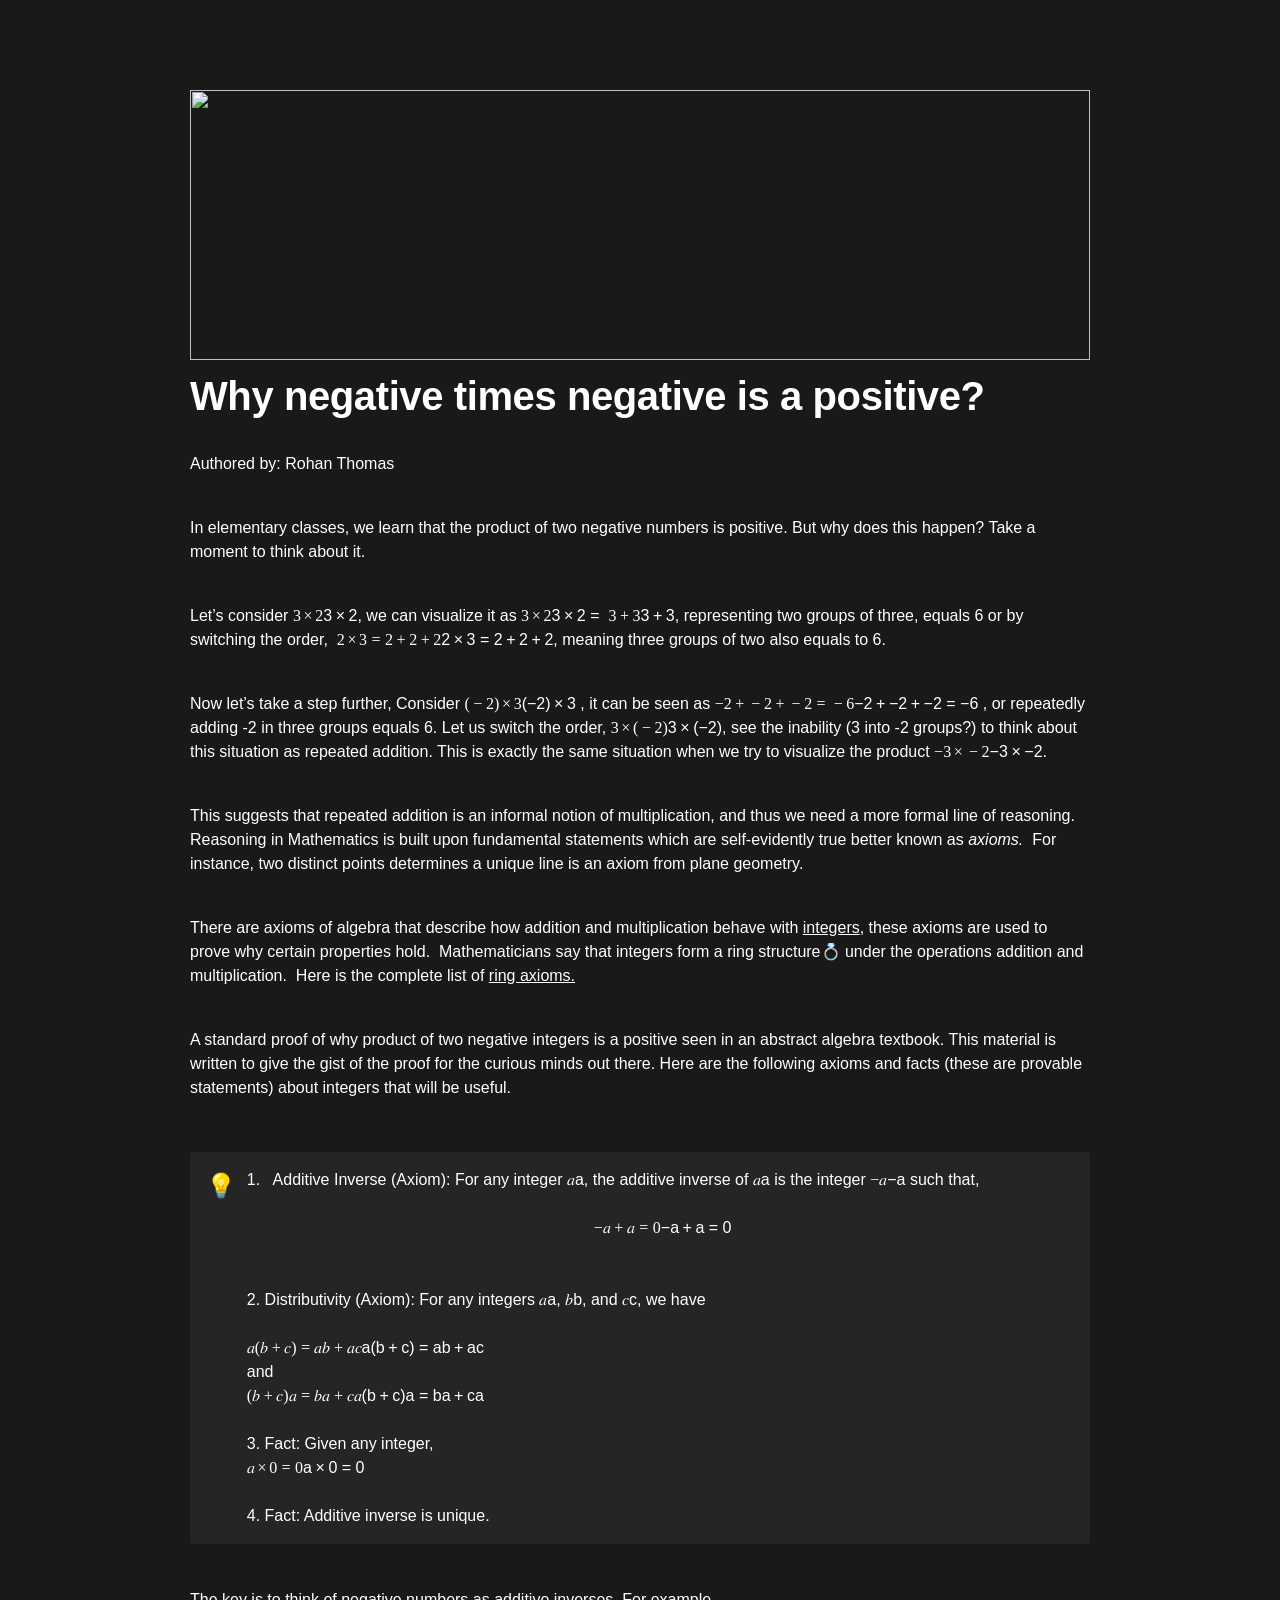
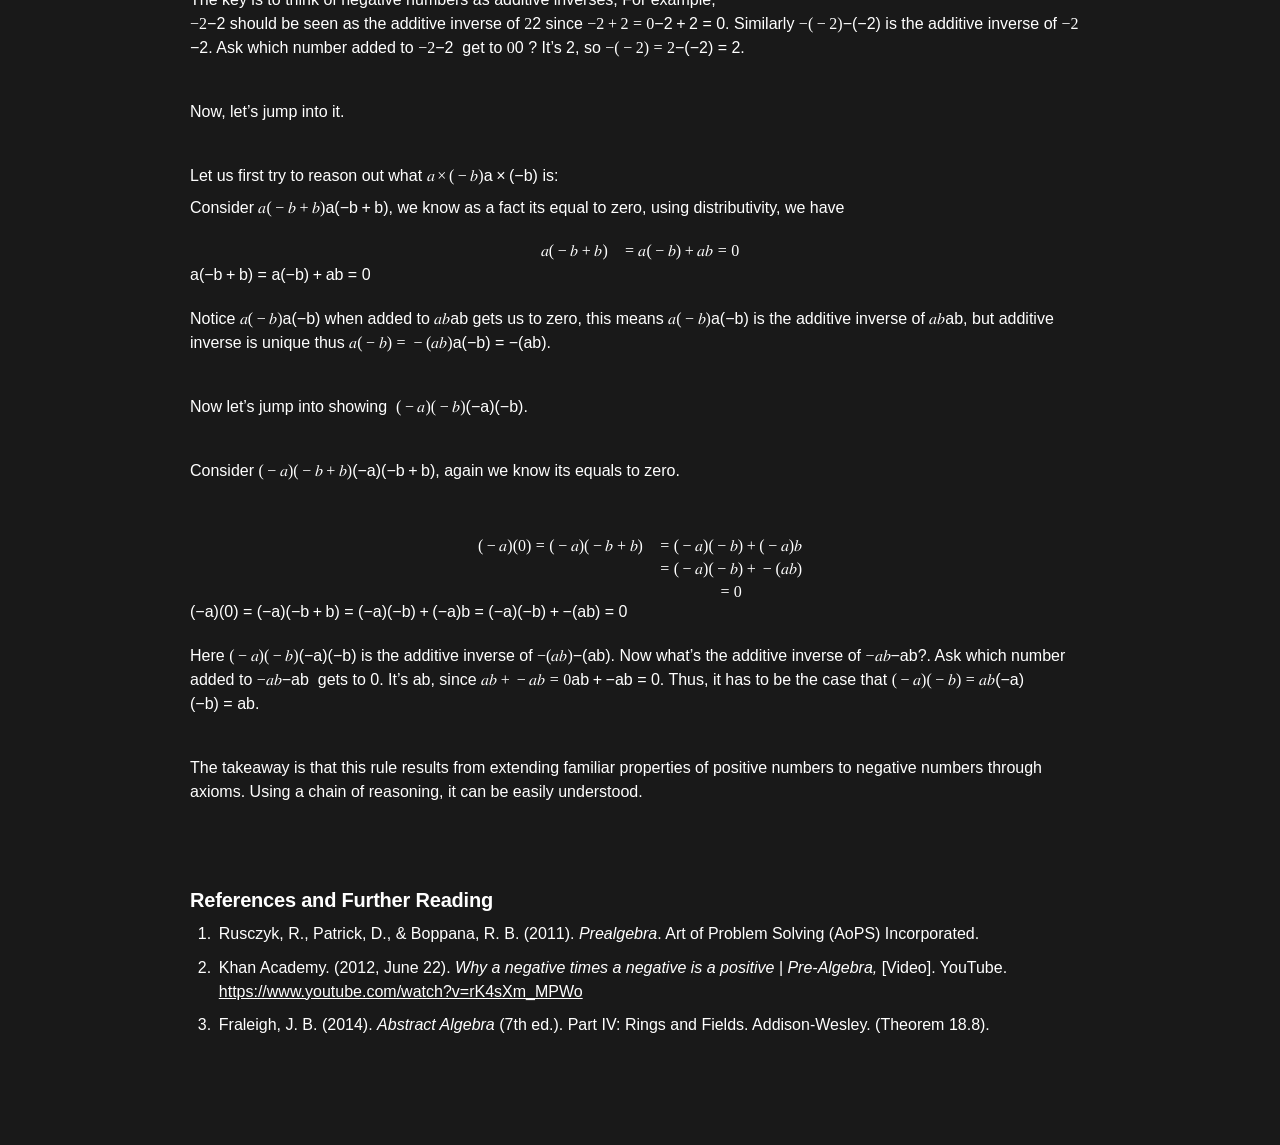
==== commit 4e40eeae: "Update negative-times-negative.html" ====
--- a/negative-times-negative.html
+++ b/negative-times-negative.html
@@ -711,7 +711,7 @@
 </p><p id="63b488a6-46a3-4afd-9969-dc98dbfaab12" class="">This suggests that repeated addition is an informal notion of multiplication, and thus we need a more formal line of reasoning. Reasoning in Mathematics is built upon fundamental statements which are self-evidently true better known as <em>axioms.</em>  For instance, two distinct points determines a unique line is an axiom from plane geometry.</p><p id="c0354dee-6a8d-4c35-a948-b65f65bbaa30" class="">
 </p><p id="e68899a8-aaae-41ce-9d95-e378c651f95c" class="">There are axioms of algebra that describe how addition and multiplication behave with <a href="https://en.wikipedia.org/wiki/Integer">integers</a>, these axioms are used to prove why certain properties hold.  Mathematicians say that integers form a ring structure💍 under the operations addition and multiplication.  Here is the complete list of <a href="https://www.maths.usyd.edu.au/u/UG/SM/MATH3062/r/ah-ringaxioms.pdf">ring axioms.</a></p><p id="79879cca-3415-42cb-a122-77760ce76c69" class="">
 </p><p id="9a273bd7-3ab8-46e1-9b1c-cafe106e2afb" class="">A standard proof of why product of two negative integers is a positive seen in an abstract algebra textbook. This material is written to give the gist of the proof for the curious minds out there. Here are the following axioms and facts (these are provable statements) about integers that will be useful. </p><p id="4a0d023e-9f3a-4d96-b826-004bead0ed67" class="">
-</p><figure class="block-color-gray_background callout" style="white-space:pre-wrap;display:flex" id="95c52dd4-bcf1-42f7-9131-736b477c7bc6"><div style="font-size:1.5em"><span class="icon">💡</span></div><div style="width:100%">1.   Additive Inverse (Axiom): For any integer <style>@import url('https://cdnjs.cloudflare.com/ajax/libs/KaTeX/0.16.9/katex.min.css')</style><span data-token-index="0" contenteditable="false" class="notion-text-equation-token" style="user-select:all;-webkit-user-select:all;-moz-user-select:all"><span></span><span><span class="katex"><span class="katex-mathml"><math xmlns="http://www.w3.org/1998/Math/MathML"><semantics><mrow><mi>a</mi></mrow><annotation encoding="application/x-tex">a</annotation></semantics></math></span><span class="katex-html" aria-hidden="true"><span class="base"><span class="strut" style="height:0.4306em;"></span><span class="mord mathnormal">a</span></span></span></span></span><span>﻿</span></span>, the additive inverse of <style>@import url('https://cdnjs.cloudflare.com/ajax/libs/KaTeX/0.16.9/katex.min.css')</style><span data-token-index="0" contenteditable="false" class="notion-text-equation-token" style="user-select:all;-webkit-user-select:all;-moz-user-select:all"><span></span><span><span class="katex"><span class="katex-mathml"><math xmlns="http://www.w3.org/1998/Math/MathML"><semantics><mrow><mi>a</mi></mrow><annotation encoding="application/x-tex">a</annotation></semantics></math></span><span class="katex-html" aria-hidden="true"><span class="base"><span class="strut" style="height:0.4306em;"></span><span class="mord mathnormal">a</span></span></span></span></span><span>﻿</span></span> is the integer <style>@import url('https://cdnjs.cloudflare.com/ajax/libs/KaTeX/0.16.9/katex.min.css')</style><span data-token-index="0" contenteditable="false" class="notion-text-equation-token" style="user-select:all;-webkit-user-select:all;-moz-user-select:all"><span></span><span><span class="katex"><span class="katex-mathml"><math xmlns="http://www.w3.org/1998/Math/MathML"><semantics><mrow><mo>−</mo><mi>a</mi></mrow><annotation encoding="application/x-tex">-a</annotation></semantics></math></span><span class="katex-html" aria-hidden="true"><span class="base"><span class="strut" style="height:0.6667em;vertical-align:-0.0833em;"></span><span class="mord">−</span><span class="mord mathnormal">a</span></span></span></span></span><span>﻿</span></span> such that, <center><br> <style>@import url('https://cdnjs.cloudflare.com/ajax/libs/KaTeX/0.16.9/katex.min.css')</style><span data-token-index="0" contenteditable="false" class="notion-text-equation-token" style="user-select:all;-webkit-user-select:all;-moz-user-select:all"><span></span><span><span class="katex"><span class="katex-mathml"><math xmlns="http://www.w3.org/1998/Math/MathML"><semantics><mrow><mo>−</mo><mi>a</mi><mo>+</mo><mi>a</mi><mo>=</mo><mn>0</mn></mrow><annotation encoding="application/x-tex"> -a + a = 0</annotation></semantics></math></span><span class="katex-html" aria-hidden="true"><span class="base"><span class="strut" style="height:0.6667em;vertical-align:-0.0833em;"></span><span class="mord">−</span><span class="mord mathnormal">a</span><span class="mspace" style="margin-right:0.2222em;"></span><span class="mbin">+</span><span class="mspace" style="margin-right:0.2222em;"></span></span><span class="base"><span class="strut" style="height:0.4306em;"></span><span class="mord mathnormal">a</span><span class="mspace" style="margin-right:0.2778em;"></span><span class="mrel">=</span><span class="mspace" style="margin-right:0.2778em;"></span></span><span class="base"><span class="strut" style="height:0.6444em;"></span><span class="mord">0</span></span></span></span></span><span>﻿</span></span></center><br/><br/>2. Distributivity (Axiom): For any integers <br/><style>@import url('https://cdnjs.cloudflare.com/ajax/libs/KaTeX/0.16.9/katex.min.css')</style><span data-token-index="0" contenteditable="false" class="notion-text-equation-token" style="user-select:all;-webkit-user-select:all;-moz-user-select:all"><span></span><span><span class="katex"><span class="katex-mathml"><math xmlns="http://www.w3.org/1998/Math/MathML"><semantics><mrow><mi>a</mi></mrow><annotation encoding="application/x-tex">a</annotation></semantics></math></span><span class="katex-html" aria-hidden="true"><span class="base"><span class="strut" style="height:0.4306em;"></span><span class="mord mathnormal">a</span></span></span></span></span><span>﻿</span></span>, <style>@import url('https://cdnjs.cloudflare.com/ajax/libs/KaTeX/0.16.9/katex.min.css')</style><span data-token-index="0" contenteditable="false" class="notion-text-equation-token" style="user-select:all;-webkit-user-select:all;-moz-user-select:all"><span></span><span><span class="katex"><span class="katex-mathml"><math xmlns="http://www.w3.org/1998/Math/MathML"><semantics><mrow><mi>b</mi></mrow><annotation encoding="application/x-tex">b</annotation></semantics></math></span><span class="katex-html" aria-hidden="true"><span class="base"><span class="strut" style="height:0.6944em;"></span><span class="mord mathnormal">b</span></span></span></span></span><span>﻿</span></span>, and <style>@import url('https://cdnjs.cloudflare.com/ajax/libs/KaTeX/0.16.9/katex.min.css')</style><span data-token-index="0" contenteditable="false" class="notion-text-equation-token" style="user-select:all;-webkit-user-select:all;-moz-user-select:all"><span></span><span><span class="katex"><span class="katex-mathml"><math xmlns="http://www.w3.org/1998/Math/MathML"><semantics><mrow><mi>c</mi></mrow><annotation encoding="application/x-tex">c</annotation></semantics></math></span><span class="katex-html" aria-hidden="true"><span class="base"><span class="strut" style="height:0.4306em;"></span><span class="mord mathnormal">c</span></span></span></span></span><span>﻿</span></span>, we have<br/>               <br/><style>@import url('https://cdnjs.cloudflare.com/ajax/libs/KaTeX/0.16.9/katex.min.css')</style><span data-token-index="0" contenteditable="false" class="notion-text-equation-token" style="user-select:all;-webkit-user-select:all;-moz-user-select:all"><span></span><span><span class="katex"><span class="katex-mathml"><math xmlns="http://www.w3.org/1998/Math/MathML"><semantics><mrow><mi>a</mi><mo stretchy="false">(</mo><mi>b</mi><mo>+</mo><mi>c</mi><mo stretchy="false">)</mo><mo>=</mo><mi>a</mi><mi>b</mi><mo>+</mo><mi>a</mi><mi>c</mi></mrow><annotation encoding="application/x-tex">a(b + c) = ab +ac </annotation></semantics></math></span><span class="katex-html" aria-hidden="true"><span class="base"><span class="strut" style="height:1em;vertical-align:-0.25em;"></span><span class="mord mathnormal">a</span><span class="mopen">(</span><span class="mord mathnormal">b</span><span class="mspace" style="margin-right:0.2222em;"></span><span class="mbin">+</span><span class="mspace" style="margin-right:0.2222em;"></span></span><span class="base"><span class="strut" style="height:1em;vertical-align:-0.25em;"></span><span class="mord mathnormal">c</span><span class="mclose">)</span><span class="mspace" style="margin-right:0.2778em;"></span><span class="mrel">=</span><span class="mspace" style="margin-right:0.2778em;"></span></span><span class="base"><span class="strut" style="height:0.7778em;vertical-align:-0.0833em;"></span><span class="mord mathnormal">ab</span><span class="mspace" style="margin-right:0.2222em;"></span><span class="mbin">+</span><span class="mspace" style="margin-right:0.2222em;"></span></span><span class="base"><span class="strut" style="height:0.4306em;"></span><span class="mord mathnormal">a</span><span class="mord mathnormal">c</span></span></span></span></span><span>﻿</span></span>        <br/>and        <br/><style>@import url('https://cdnjs.cloudflare.com/ajax/libs/KaTeX/0.16.9/katex.min.css')</style><span data-token-index="0" contenteditable="false" class="notion-text-equation-token" style="user-select:all;-webkit-user-select:all;-moz-user-select:all"><span></span><span><span class="katex"><span class="katex-mathml"><math xmlns="http://www.w3.org/1998/Math/MathML"><semantics><mrow><mo stretchy="false">(</mo><mi>b</mi><mo>+</mo><mi>c</mi><mo stretchy="false">)</mo><mi>a</mi><mo>=</mo><mi>b</mi><mi>a</mi><mo>+</mo><mi>c</mi><mi>a</mi></mrow><annotation encoding="application/x-tex"> (b + c)a = ba + ca</annotation></semantics></math></span><span class="katex-html" aria-hidden="true"><span class="base"><span class="strut" style="height:1em;vertical-align:-0.25em;"></span><span class="mopen">(</span><span class="mord mathnormal">b</span><span class="mspace" style="margin-right:0.2222em;"></span><span class="mbin">+</span><span class="mspace" style="margin-right:0.2222em;"></span></span><span class="base"><span class="strut" style="height:1em;vertical-align:-0.25em;"></span><span class="mord mathnormal">c</span><span class="mclose">)</span><span class="mord mathnormal">a</span><span class="mspace" style="margin-right:0.2778em;"></span><span class="mrel">=</span><span class="mspace" style="margin-right:0.2778em;"></span></span><span class="base"><span class="strut" style="height:0.7778em;vertical-align:-0.0833em;"></span><span class="mord mathnormal">ba</span><span class="mspace" style="margin-right:0.2222em;"></span><span class="mbin">+</span><span class="mspace" style="margin-right:0.2222em;"></span></span><span class="base"><span class="strut" style="height:0.4306em;"></span><span class="mord mathnormal">c</span><span class="mord mathnormal">a</span></span></span></span></span><span>﻿</span></span><br/><br/>3. Fact: Given any integer, <br/><style>@import url('https://cdnjs.cloudflare.com/ajax/libs/KaTeX/0.16.9/katex.min.css')</style><span data-token-index="0" contenteditable="false" class="notion-text-equation-token" style="user-select:all;-webkit-user-select:all;-moz-user-select:all"><span></span><span><span class="katex"><span class="katex-mathml"><math xmlns="http://www.w3.org/1998/Math/MathML"><semantics><mrow><mi>a</mi><mo>×</mo><mn>0</mn><mo>=</mo><mn>0</mn></mrow><annotation encoding="application/x-tex">a \times 0 = 0</annotation></semantics></math></span><span class="katex-html" aria-hidden="true"><span class="base"><span class="strut" style="height:0.6667em;vertical-align:-0.0833em;"></span><span class="mord mathnormal">a</span><span class="mspace" style="margin-right:0.2222em;"></span><span class="mbin">×</span><span class="mspace" style="margin-right:0.2222em;"></span></span><span class="base"><span class="strut" style="height:0.6444em;"></span><span class="mord">0</span><span class="mspace" style="margin-right:0.2778em;"></span><span class="mrel">=</span><span class="mspace" style="margin-right:0.2778em;"></span></span><span class="base"><span class="strut" style="height:0.6444em;"></span><span class="mord">0</span></span></span></span></span><span>﻿</span></span> <br/><br/>4. Fact: Additive inverse is unique. <br/></div></figure><p id="fafb0678-c07c-4e66-879f-9368c2ad7c4c" class=""><br/>The key is to think of negative numbers as additive inverses, For example, <br/><style>@import url('https://cdnjs.cloudflare.com/ajax/libs/KaTeX/0.16.9/katex.min.css')</style><span data-token-index="0" contenteditable="false" class="notion-text-equation-token" style="user-select:all;-webkit-user-select:all;-moz-user-select:all"><span></span><span><span class="katex"><span class="katex-mathml"><math xmlns="http://www.w3.org/1998/Math/MathML"><semantics><mrow><mo>−</mo><mn>2</mn></mrow><annotation encoding="application/x-tex">-2</annotation></semantics></math></span><span class="katex-html" aria-hidden="true"><span class="base"><span class="strut" style="height:0.7278em;vertical-align:-0.0833em;"></span><span class="mord">−</span><span class="mord">2</span></span></span></span></span><span>﻿</span></span> should be seen as the additive inverse of <style>@import url('https://cdnjs.cloudflare.com/ajax/libs/KaTeX/0.16.9/katex.min.css')</style><span data-token-index="0" contenteditable="false" class="notion-text-equation-token" style="user-select:all;-webkit-user-select:all;-moz-user-select:all"><span></span><span><span class="katex"><span class="katex-mathml"><math xmlns="http://www.w3.org/1998/Math/MathML"><semantics><mrow><mn>2</mn></mrow><annotation encoding="application/x-tex">2 </annotation></semantics></math></span><span class="katex-html" aria-hidden="true"><span class="base"><span class="strut" style="height:0.6444em;"></span><span class="mord">2</span></span></span></span></span><span>﻿</span></span> since <style>@import url('https://cdnjs.cloudflare.com/ajax/libs/KaTeX/0.16.9/katex.min.css')</style><span data-token-index="0" contenteditable="false" class="notion-text-equation-token" style="user-select:all;-webkit-user-select:all;-moz-user-select:all"><span></span><span><span class="katex"><span class="katex-mathml"><math xmlns="http://www.w3.org/1998/Math/MathML"><semantics><mrow><mo>−</mo><mn>2</mn><mo>+</mo><mn>2</mn><mo>=</mo><mn>0</mn></mrow><annotation encoding="application/x-tex">-2 + 2 = 0</annotation></semantics></math></span><span class="katex-html" aria-hidden="true"><span class="base"><span class="strut" style="height:0.7278em;vertical-align:-0.0833em;"></span><span class="mord">−</span><span class="mord">2</span><span class="mspace" style="margin-right:0.2222em;"></span><span class="mbin">+</span><span class="mspace" style="margin-right:0.2222em;"></span></span><span class="base"><span class="strut" style="height:0.6444em;"></span><span class="mord">2</span><span class="mspace" style="margin-right:0.2778em;"></span><span class="mrel">=</span><span class="mspace" style="margin-right:0.2778em;"></span></span><span class="base"><span class="strut" style="height:0.6444em;"></span><span class="mord">0</span></span></span></span></span><span>﻿</span></span>. Similarly <style>@import url('https://cdnjs.cloudflare.com/ajax/libs/KaTeX/0.16.9/katex.min.css')</style><span data-token-index="0" contenteditable="false" class="notion-text-equation-token" style="user-select:all;-webkit-user-select:all;-moz-user-select:all"><span></span><span><span class="katex"><span class="katex-mathml"><math xmlns="http://www.w3.org/1998/Math/MathML"><semantics><mrow><mo>−</mo><mo stretchy="false">(</mo><mo>−</mo><mn>2</mn><mo stretchy="false">)</mo></mrow><annotation encoding="application/x-tex">-(-2)</annotation></semantics></math></span><span class="katex-html" aria-hidden="true"><span class="base"><span class="strut" style="height:1em;vertical-align:-0.25em;"></span><span class="mord">−</span><span class="mopen">(</span><span class="mord">−</span><span class="mord">2</span><span class="mclose">)</span></span></span></span></span><span>﻿</span></span> is the additive inverse of <style>@import url('https://cdnjs.cloudflare.com/ajax/libs/KaTeX/0.16.9/katex.min.css')</style><span data-token-index="0" contenteditable="false" class="notion-text-equation-token" style="user-select:all;-webkit-user-select:all;-moz-user-select:all"><span></span><span><span class="katex"><span class="katex-mathml"><math xmlns="http://www.w3.org/1998/Math/MathML"><semantics><mrow><mo>−</mo><mn>2</mn></mrow><annotation encoding="application/x-tex">-2</annotation></semantics></math></span><span class="katex-html" aria-hidden="true"><span class="base"><span class="strut" style="height:0.7278em;vertical-align:-0.0833em;"></span><span class="mord">−</span><span class="mord">2</span></span></span></span></span><span>﻿</span></span>. Ask which number added to <style>@import url('https://cdnjs.cloudflare.com/ajax/libs/KaTeX/0.16.9/katex.min.css')</style><span data-token-index="0" contenteditable="false" class="notion-text-equation-token" style="user-select:all;-webkit-user-select:all;-moz-user-select:all"><span></span><span><span class="katex"><span class="katex-mathml"><math xmlns="http://www.w3.org/1998/Math/MathML"><semantics><mrow><mo>−</mo><mn>2</mn></mrow><annotation encoding="application/x-tex">-2</annotation></semantics></math></span><span class="katex-html" aria-hidden="true"><span class="base"><span class="strut" style="height:0.7278em;vertical-align:-0.0833em;"></span><span class="mord">−</span><span class="mord">2</span></span></span></span></span><span>﻿</span></span>  get to <style>@import url('https://cdnjs.cloudflare.com/ajax/libs/KaTeX/0.16.9/katex.min.css')</style><span data-token-index="0" contenteditable="false" class="notion-text-equation-token" style="user-select:all;-webkit-user-select:all;-moz-user-select:all"><span></span><span><span class="katex"><span class="katex-mathml"><math xmlns="http://www.w3.org/1998/Math/MathML"><semantics><mrow><mn>0</mn></mrow><annotation encoding="application/x-tex">0</annotation></semantics></math></span><span class="katex-html" aria-hidden="true"><span class="base"><span class="strut" style="height:0.6444em;"></span><span class="mord">0</span></span></span></span></span><span>﻿</span></span> ? It’s 2, so <style>@import url('https://cdnjs.cloudflare.com/ajax/libs/KaTeX/0.16.9/katex.min.css')</style><span data-token-index="0" contenteditable="false" class="notion-text-equation-token" style="user-select:all;-webkit-user-select:all;-moz-user-select:all"><span></span><span><span class="katex"><span class="katex-mathml"><math xmlns="http://www.w3.org/1998/Math/MathML"><semantics><mrow><mo>−</mo><mo stretchy="false">(</mo><mo>−</mo><mn>2</mn><mo stretchy="false">)</mo><mo>=</mo><mn>2</mn></mrow><annotation encoding="application/x-tex"> -(-2) = 2</annotation></semantics></math></span><span class="katex-html" aria-hidden="true"><span class="base"><span class="strut" style="height:1em;vertical-align:-0.25em;"></span><span class="mord">−</span><span class="mopen">(</span><span class="mord">−</span><span class="mord">2</span><span class="mclose">)</span><span class="mspace" style="margin-right:0.2778em;"></span><span class="mrel">=</span><span class="mspace" style="margin-right:0.2778em;"></span></span><span class="base"><span class="strut" style="height:0.6444em;"></span><span class="mord">2</span></span></span></span></span><span>﻿</span></span>.</p><p id="361d4433-a1ff-45a0-97ae-01cd6bebe2c9" class="">
+</p><figure class="block-color-gray_background callout" style="white-space:pre-wrap;display:flex" id="95c52dd4-bcf1-42f7-9131-736b477c7bc6"><div style="font-size:1.5em"><span class="icon">💡</span></div><div style="width:100%">1.   Additive Inverse (Axiom): For any integer <style>@import url('https://cdnjs.cloudflare.com/ajax/libs/KaTeX/0.16.9/katex.min.css')</style><span data-token-index="0" contenteditable="false" class="notion-text-equation-token" style="user-select:all;-webkit-user-select:all;-moz-user-select:all"><span></span><span><span class="katex"><span class="katex-mathml"><math xmlns="http://www.w3.org/1998/Math/MathML"><semantics><mrow><mi>a</mi></mrow><annotation encoding="application/x-tex">a</annotation></semantics></math></span><span class="katex-html" aria-hidden="true"><span class="base"><span class="strut" style="height:0.4306em;"></span><span class="mord mathnormal">a</span></span></span></span></span><span>﻿</span></span>, the additive inverse of <style>@import url('https://cdnjs.cloudflare.com/ajax/libs/KaTeX/0.16.9/katex.min.css')</style><span data-token-index="0" contenteditable="false" class="notion-text-equation-token" style="user-select:all;-webkit-user-select:all;-moz-user-select:all"><span></span><span><span class="katex"><span class="katex-mathml"><math xmlns="http://www.w3.org/1998/Math/MathML"><semantics><mrow><mi>a</mi></mrow><annotation encoding="application/x-tex">a</annotation></semantics></math></span><span class="katex-html" aria-hidden="true"><span class="base"><span class="strut" style="height:0.4306em;"></span><span class="mord mathnormal">a</span></span></span></span></span><span>﻿</span></span> is the integer <style>@import url('https://cdnjs.cloudflare.com/ajax/libs/KaTeX/0.16.9/katex.min.css')</style><span data-token-index="0" contenteditable="false" class="notion-text-equation-token" style="user-select:all;-webkit-user-select:all;-moz-user-select:all"><span></span><span><span class="katex"><span class="katex-mathml"><math xmlns="http://www.w3.org/1998/Math/MathML"><semantics><mrow><mo>−</mo><mi>a</mi></mrow><annotation encoding="application/x-tex">-a</annotation></semantics></math></span><span class="katex-html" aria-hidden="true"><span class="base"><span class="strut" style="height:0.6667em;vertical-align:-0.0833em;"></span><span class="mord">−</span><span class="mord mathnormal">a</span></span></span></span></span><span>﻿</span></span> such that, <center><br> <style>@import url('https://cdnjs.cloudflare.com/ajax/libs/KaTeX/0.16.9/katex.min.css')</style><span data-token-index="0" contenteditable="false" class="notion-text-equation-token" style="user-select:all;-webkit-user-select:all;-moz-user-select:all"><span></span><span><span class="katex"><span class="katex-mathml"><math xmlns="http://www.w3.org/1998/Math/MathML"><semantics><mrow><mo>−</mo><mi>a</mi><mo>+</mo><mi>a</mi><mo>=</mo><mn>0</mn></mrow><annotation encoding="application/x-tex"> -a + a = 0</annotation></semantics></math></span><span class="katex-html" aria-hidden="true"><span class="base"><span class="strut" style="height:0.6667em;vertical-align:-0.0833em;"></span><span class="mord">−</span><span class="mord mathnormal">a</span><span class="mspace" style="margin-right:0.2222em;"></span><span class="mbin">+</span><span class="mspace" style="margin-right:0.2222em;"></span></span><span class="base"><span class="strut" style="height:0.4306em;"></span><span class="mord mathnormal">a</span><span class="mspace" style="margin-right:0.2778em;"></span><span class="mrel">=</span><span class="mspace" style="margin-right:0.2778em;"></span></span><span class="base"><span class="strut" style="height:0.6444em;"></span><span class="mord">0</span></span></span></span></span><span>﻿</span></span></center><br/><br/>2. Distributivity (Axiom): For any integers <style>@import url('https://cdnjs.cloudflare.com/ajax/libs/KaTeX/0.16.9/katex.min.css')</style><span data-token-index="0" contenteditable="false" class="notion-text-equation-token" style="user-select:all;-webkit-user-select:all;-moz-user-select:all"><span></span><span><span class="katex"><span class="katex-mathml"><math xmlns="http://www.w3.org/1998/Math/MathML"><semantics><mrow><mi>a</mi></mrow><annotation encoding="application/x-tex">a</annotation></semantics></math></span><span class="katex-html" aria-hidden="true"><span class="base"><span class="strut" style="height:0.4306em;"></span><span class="mord mathnormal">a</span></span></span></span></span><span>﻿</span></span>, <style>@import url('https://cdnjs.cloudflare.com/ajax/libs/KaTeX/0.16.9/katex.min.css')</style><span data-token-index="0" contenteditable="false" class="notion-text-equation-token" style="user-select:all;-webkit-user-select:all;-moz-user-select:all"><span></span><span><span class="katex"><span class="katex-mathml"><math xmlns="http://www.w3.org/1998/Math/MathML"><semantics><mrow><mi>b</mi></mrow><annotation encoding="application/x-tex">b</annotation></semantics></math></span><span class="katex-html" aria-hidden="true"><span class="base"><span class="strut" style="height:0.6944em;"></span><span class="mord mathnormal">b</span></span></span></span></span><span>﻿</span></span>, and <style>@import url('https://cdnjs.cloudflare.com/ajax/libs/KaTeX/0.16.9/katex.min.css')</style><span data-token-index="0" contenteditable="false" class="notion-text-equation-token" style="user-select:all;-webkit-user-select:all;-moz-user-select:all"><span></span><span><span class="katex"><span class="katex-mathml"><math xmlns="http://www.w3.org/1998/Math/MathML"><semantics><mrow><mi>c</mi></mrow><annotation encoding="application/x-tex">c</annotation></semantics></math></span><span class="katex-html" aria-hidden="true"><span class="base"><span class="strut" style="height:0.4306em;"></span><span class="mord mathnormal">c</span></span></span></span></span><span>﻿</span></span>, we have<br/>               <br/><style>@import url('https://cdnjs.cloudflare.com/ajax/libs/KaTeX/0.16.9/katex.min.css')</style><span data-token-index="0" contenteditable="false" class="notion-text-equation-token" style="user-select:all;-webkit-user-select:all;-moz-user-select:all"><span></span><span><span class="katex"><span class="katex-mathml"><math xmlns="http://www.w3.org/1998/Math/MathML"><semantics><mrow><mi>a</mi><mo stretchy="false">(</mo><mi>b</mi><mo>+</mo><mi>c</mi><mo stretchy="false">)</mo><mo>=</mo><mi>a</mi><mi>b</mi><mo>+</mo><mi>a</mi><mi>c</mi></mrow><annotation encoding="application/x-tex">a(b + c) = ab +ac </annotation></semantics></math></span><span class="katex-html" aria-hidden="true"><span class="base"><span class="strut" style="height:1em;vertical-align:-0.25em;"></span><span class="mord mathnormal">a</span><span class="mopen">(</span><span class="mord mathnormal">b</span><span class="mspace" style="margin-right:0.2222em;"></span><span class="mbin">+</span><span class="mspace" style="margin-right:0.2222em;"></span></span><span class="base"><span class="strut" style="height:1em;vertical-align:-0.25em;"></span><span class="mord mathnormal">c</span><span class="mclose">)</span><span class="mspace" style="margin-right:0.2778em;"></span><span class="mrel">=</span><span class="mspace" style="margin-right:0.2778em;"></span></span><span class="base"><span class="strut" style="height:0.7778em;vertical-align:-0.0833em;"></span><span class="mord mathnormal">ab</span><span class="mspace" style="margin-right:0.2222em;"></span><span class="mbin">+</span><span class="mspace" style="margin-right:0.2222em;"></span></span><span class="base"><span class="strut" style="height:0.4306em;"></span><span class="mord mathnormal">a</span><span class="mord mathnormal">c</span></span></span></span></span><span>﻿</span></span>        <br/>and        <br/><style>@import url('https://cdnjs.cloudflare.com/ajax/libs/KaTeX/0.16.9/katex.min.css')</style><span data-token-index="0" contenteditable="false" class="notion-text-equation-token" style="user-select:all;-webkit-user-select:all;-moz-user-select:all"><span></span><span><span class="katex"><span class="katex-mathml"><math xmlns="http://www.w3.org/1998/Math/MathML"><semantics><mrow><mo stretchy="false">(</mo><mi>b</mi><mo>+</mo><mi>c</mi><mo stretchy="false">)</mo><mi>a</mi><mo>=</mo><mi>b</mi><mi>a</mi><mo>+</mo><mi>c</mi><mi>a</mi></mrow><annotation encoding="application/x-tex"> (b + c)a = ba + ca</annotation></semantics></math></span><span class="katex-html" aria-hidden="true"><span class="base"><span class="strut" style="height:1em;vertical-align:-0.25em;"></span><span class="mopen">(</span><span class="mord mathnormal">b</span><span class="mspace" style="margin-right:0.2222em;"></span><span class="mbin">+</span><span class="mspace" style="margin-right:0.2222em;"></span></span><span class="base"><span class="strut" style="height:1em;vertical-align:-0.25em;"></span><span class="mord mathnormal">c</span><span class="mclose">)</span><span class="mord mathnormal">a</span><span class="mspace" style="margin-right:0.2778em;"></span><span class="mrel">=</span><span class="mspace" style="margin-right:0.2778em;"></span></span><span class="base"><span class="strut" style="height:0.7778em;vertical-align:-0.0833em;"></span><span class="mord mathnormal">ba</span><span class="mspace" style="margin-right:0.2222em;"></span><span class="mbin">+</span><span class="mspace" style="margin-right:0.2222em;"></span></span><span class="base"><span class="strut" style="height:0.4306em;"></span><span class="mord mathnormal">c</span><span class="mord mathnormal">a</span></span></span></span></span><span>﻿</span></span><br/><br/>3. Fact: Given any integer, <br/><style>@import url('https://cdnjs.cloudflare.com/ajax/libs/KaTeX/0.16.9/katex.min.css')</style><span data-token-index="0" contenteditable="false" class="notion-text-equation-token" style="user-select:all;-webkit-user-select:all;-moz-user-select:all"><span></span><span><span class="katex"><span class="katex-mathml"><math xmlns="http://www.w3.org/1998/Math/MathML"><semantics><mrow><mi>a</mi><mo>×</mo><mn>0</mn><mo>=</mo><mn>0</mn></mrow><annotation encoding="application/x-tex">a \times 0 = 0</annotation></semantics></math></span><span class="katex-html" aria-hidden="true"><span class="base"><span class="strut" style="height:0.6667em;vertical-align:-0.0833em;"></span><span class="mord mathnormal">a</span><span class="mspace" style="margin-right:0.2222em;"></span><span class="mbin">×</span><span class="mspace" style="margin-right:0.2222em;"></span></span><span class="base"><span class="strut" style="height:0.6444em;"></span><span class="mord">0</span><span class="mspace" style="margin-right:0.2778em;"></span><span class="mrel">=</span><span class="mspace" style="margin-right:0.2778em;"></span></span><span class="base"><span class="strut" style="height:0.6444em;"></span><span class="mord">0</span></span></span></span></span><span>﻿</span></span> <br/><br/>4. Fact: Additive inverse is unique. <br/></div></figure><p id="fafb0678-c07c-4e66-879f-9368c2ad7c4c" class=""><br/>The key is to think of negative numbers as additive inverses, For example, <br/><style>@import url('https://cdnjs.cloudflare.com/ajax/libs/KaTeX/0.16.9/katex.min.css')</style><span data-token-index="0" contenteditable="false" class="notion-text-equation-token" style="user-select:all;-webkit-user-select:all;-moz-user-select:all"><span></span><span><span class="katex"><span class="katex-mathml"><math xmlns="http://www.w3.org/1998/Math/MathML"><semantics><mrow><mo>−</mo><mn>2</mn></mrow><annotation encoding="application/x-tex">-2</annotation></semantics></math></span><span class="katex-html" aria-hidden="true"><span class="base"><span class="strut" style="height:0.7278em;vertical-align:-0.0833em;"></span><span class="mord">−</span><span class="mord">2</span></span></span></span></span><span>﻿</span></span> should be seen as the additive inverse of <style>@import url('https://cdnjs.cloudflare.com/ajax/libs/KaTeX/0.16.9/katex.min.css')</style><span data-token-index="0" contenteditable="false" class="notion-text-equation-token" style="user-select:all;-webkit-user-select:all;-moz-user-select:all"><span></span><span><span class="katex"><span class="katex-mathml"><math xmlns="http://www.w3.org/1998/Math/MathML"><semantics><mrow><mn>2</mn></mrow><annotation encoding="application/x-tex">2 </annotation></semantics></math></span><span class="katex-html" aria-hidden="true"><span class="base"><span class="strut" style="height:0.6444em;"></span><span class="mord">2</span></span></span></span></span><span>﻿</span></span> since <style>@import url('https://cdnjs.cloudflare.com/ajax/libs/KaTeX/0.16.9/katex.min.css')</style><span data-token-index="0" contenteditable="false" class="notion-text-equation-token" style="user-select:all;-webkit-user-select:all;-moz-user-select:all"><span></span><span><span class="katex"><span class="katex-mathml"><math xmlns="http://www.w3.org/1998/Math/MathML"><semantics><mrow><mo>−</mo><mn>2</mn><mo>+</mo><mn>2</mn><mo>=</mo><mn>0</mn></mrow><annotation encoding="application/x-tex">-2 + 2 = 0</annotation></semantics></math></span><span class="katex-html" aria-hidden="true"><span class="base"><span class="strut" style="height:0.7278em;vertical-align:-0.0833em;"></span><span class="mord">−</span><span class="mord">2</span><span class="mspace" style="margin-right:0.2222em;"></span><span class="mbin">+</span><span class="mspace" style="margin-right:0.2222em;"></span></span><span class="base"><span class="strut" style="height:0.6444em;"></span><span class="mord">2</span><span class="mspace" style="margin-right:0.2778em;"></span><span class="mrel">=</span><span class="mspace" style="margin-right:0.2778em;"></span></span><span class="base"><span class="strut" style="height:0.6444em;"></span><span class="mord">0</span></span></span></span></span><span>﻿</span></span>. Similarly <style>@import url('https://cdnjs.cloudflare.com/ajax/libs/KaTeX/0.16.9/katex.min.css')</style><span data-token-index="0" contenteditable="false" class="notion-text-equation-token" style="user-select:all;-webkit-user-select:all;-moz-user-select:all"><span></span><span><span class="katex"><span class="katex-mathml"><math xmlns="http://www.w3.org/1998/Math/MathML"><semantics><mrow><mo>−</mo><mo stretchy="false">(</mo><mo>−</mo><mn>2</mn><mo stretchy="false">)</mo></mrow><annotation encoding="application/x-tex">-(-2)</annotation></semantics></math></span><span class="katex-html" aria-hidden="true"><span class="base"><span class="strut" style="height:1em;vertical-align:-0.25em;"></span><span class="mord">−</span><span class="mopen">(</span><span class="mord">−</span><span class="mord">2</span><span class="mclose">)</span></span></span></span></span><span>﻿</span></span> is the additive inverse of <style>@import url('https://cdnjs.cloudflare.com/ajax/libs/KaTeX/0.16.9/katex.min.css')</style><span data-token-index="0" contenteditable="false" class="notion-text-equation-token" style="user-select:all;-webkit-user-select:all;-moz-user-select:all"><span></span><span><span class="katex"><span class="katex-mathml"><math xmlns="http://www.w3.org/1998/Math/MathML"><semantics><mrow><mo>−</mo><mn>2</mn></mrow><annotation encoding="application/x-tex">-2</annotation></semantics></math></span><span class="katex-html" aria-hidden="true"><span class="base"><span class="strut" style="height:0.7278em;vertical-align:-0.0833em;"></span><span class="mord">−</span><span class="mord">2</span></span></span></span></span><span>﻿</span></span>. Ask which number added to <style>@import url('https://cdnjs.cloudflare.com/ajax/libs/KaTeX/0.16.9/katex.min.css')</style><span data-token-index="0" contenteditable="false" class="notion-text-equation-token" style="user-select:all;-webkit-user-select:all;-moz-user-select:all"><span></span><span><span class="katex"><span class="katex-mathml"><math xmlns="http://www.w3.org/1998/Math/MathML"><semantics><mrow><mo>−</mo><mn>2</mn></mrow><annotation encoding="application/x-tex">-2</annotation></semantics></math></span><span class="katex-html" aria-hidden="true"><span class="base"><span class="strut" style="height:0.7278em;vertical-align:-0.0833em;"></span><span class="mord">−</span><span class="mord">2</span></span></span></span></span><span>﻿</span></span>  get to <style>@import url('https://cdnjs.cloudflare.com/ajax/libs/KaTeX/0.16.9/katex.min.css')</style><span data-token-index="0" contenteditable="false" class="notion-text-equation-token" style="user-select:all;-webkit-user-select:all;-moz-user-select:all"><span></span><span><span class="katex"><span class="katex-mathml"><math xmlns="http://www.w3.org/1998/Math/MathML"><semantics><mrow><mn>0</mn></mrow><annotation encoding="application/x-tex">0</annotation></semantics></math></span><span class="katex-html" aria-hidden="true"><span class="base"><span class="strut" style="height:0.6444em;"></span><span class="mord">0</span></span></span></span></span><span>﻿</span></span> ? It’s 2, so <style>@import url('https://cdnjs.cloudflare.com/ajax/libs/KaTeX/0.16.9/katex.min.css')</style><span data-token-index="0" contenteditable="false" class="notion-text-equation-token" style="user-select:all;-webkit-user-select:all;-moz-user-select:all"><span></span><span><span class="katex"><span class="katex-mathml"><math xmlns="http://www.w3.org/1998/Math/MathML"><semantics><mrow><mo>−</mo><mo stretchy="false">(</mo><mo>−</mo><mn>2</mn><mo stretchy="false">)</mo><mo>=</mo><mn>2</mn></mrow><annotation encoding="application/x-tex"> -(-2) = 2</annotation></semantics></math></span><span class="katex-html" aria-hidden="true"><span class="base"><span class="strut" style="height:1em;vertical-align:-0.25em;"></span><span class="mord">−</span><span class="mopen">(</span><span class="mord">−</span><span class="mord">2</span><span class="mclose">)</span><span class="mspace" style="margin-right:0.2778em;"></span><span class="mrel">=</span><span class="mspace" style="margin-right:0.2778em;"></span></span><span class="base"><span class="strut" style="height:0.6444em;"></span><span class="mord">2</span></span></span></span></span><span>﻿</span></span>.</p><p id="361d4433-a1ff-45a0-97ae-01cd6bebe2c9" class="">
 </p><p id="931e9b55-7d1c-4bfa-8446-cd103392fb81" class="">Now, let’s jump into it.</p><p id="03a4151b-aea3-428a-aa31-572d0c692555" class="">
 </p><p id="cc399830-127a-45fd-93ed-5135008d716a" class="">Let us first try to reason out what <style>@import url('https://cdnjs.cloudflare.com/ajax/libs/KaTeX/0.16.9/katex.min.css')</style><span data-token-index="0" contenteditable="false" class="notion-text-equation-token" style="user-select:all;-webkit-user-select:all;-moz-user-select:all"><span></span><span><span class="katex"><span class="katex-mathml"><math xmlns="http://www.w3.org/1998/Math/MathML"><semantics><mrow><mi>a</mi><mo>×</mo><mo stretchy="false">(</mo><mo>−</mo><mi>b</mi><mo stretchy="false">)</mo></mrow><annotation encoding="application/x-tex">a\times (-b) </annotation></semantics></math></span><span class="katex-html" aria-hidden="true"><span class="base"><span class="strut" style="height:0.6667em;vertical-align:-0.0833em;"></span><span class="mord mathnormal">a</span><span class="mspace" style="margin-right:0.2222em;"></span><span class="mbin">×</span><span class="mspace" style="margin-right:0.2222em;"></span></span><span class="base"><span class="strut" style="height:1em;vertical-align:-0.25em;"></span><span class="mopen">(</span><span class="mord">−</span><span class="mord mathnormal">b</span><span class="mclose">)</span></span></span></span></span><span>﻿</span></span> is:</p><p id="c049668b-3857-4874-a4b0-17a4b5e39618" class="">Consider <style>@import url('https://cdnjs.cloudflare.com/ajax/libs/KaTeX/0.16.9/katex.min.css')</style><span data-token-index="0" contenteditable="false" class="notion-text-equation-token" style="user-select:all;-webkit-user-select:all;-moz-user-select:all"><span></span><span><span class="katex"><span class="katex-mathml"><math xmlns="http://www.w3.org/1998/Math/MathML"><semantics><mrow><mi>a</mi><mo stretchy="false">(</mo><mo>−</mo><mi>b</mi><mo>+</mo><mi>b</mi><mo stretchy="false">)</mo></mrow><annotation encoding="application/x-tex">a(-b + b)</annotation></semantics></math></span><span class="katex-html" aria-hidden="true"><span class="base"><span class="strut" style="height:1em;vertical-align:-0.25em;"></span><span class="mord mathnormal">a</span><span class="mopen">(</span><span class="mord">−</span><span class="mord mathnormal">b</span><span class="mspace" style="margin-right:0.2222em;"></span><span class="mbin">+</span><span class="mspace" style="margin-right:0.2222em;"></span></span><span class="base"><span class="strut" style="height:1em;vertical-align:-0.25em;"></span><span class="mord mathnormal">b</span><span class="mclose">)</span></span></span></span></span><span>﻿</span></span>, we know as a fact its equal to zero, using distributivity, we have</p><figure id="f1fe3eb0-fcf1-4ddf-b8b6-6058fe278eaa" class="equation"><style>@import url('https://cdnjs.cloudflare.com/ajax/libs/KaTeX/0.16.9/katex.min.css')</style><div class="equation-container"><span class="katex-display"><span class="katex"><span class="katex-mathml"><math xmlns="http://www.w3.org/1998/Math/MathML" display="block"><semantics><mtable rowspacing="0.25em" columnalign="right left" columnspacing="0em"><mtr><mtd><mstyle scriptlevel="0" displaystyle="true"><mrow><mi>a</mi><mo stretchy="false">(</mo><mo>−</mo><mi>b</mi><mo>+</mo><mi>b</mi><mo stretchy="false">)</mo></mrow></mstyle></mtd><mtd><mstyle scriptlevel="0" displaystyle="true"><mrow><mrow></mrow><mo>=</mo><mi>a</mi><mo stretchy="false">(</mo><mo>−</mo><mi>b</mi><mo stretchy="false">)</mo><mo>+</mo><mi>a</mi><mi>b</mi><mo>=</mo><mn>0</mn></mrow></mstyle></mtd></mtr></mtable><annotation encoding="application/x-tex">\begin{align*}
 a(-b + b) &amp;= a(-b) + ab = 0
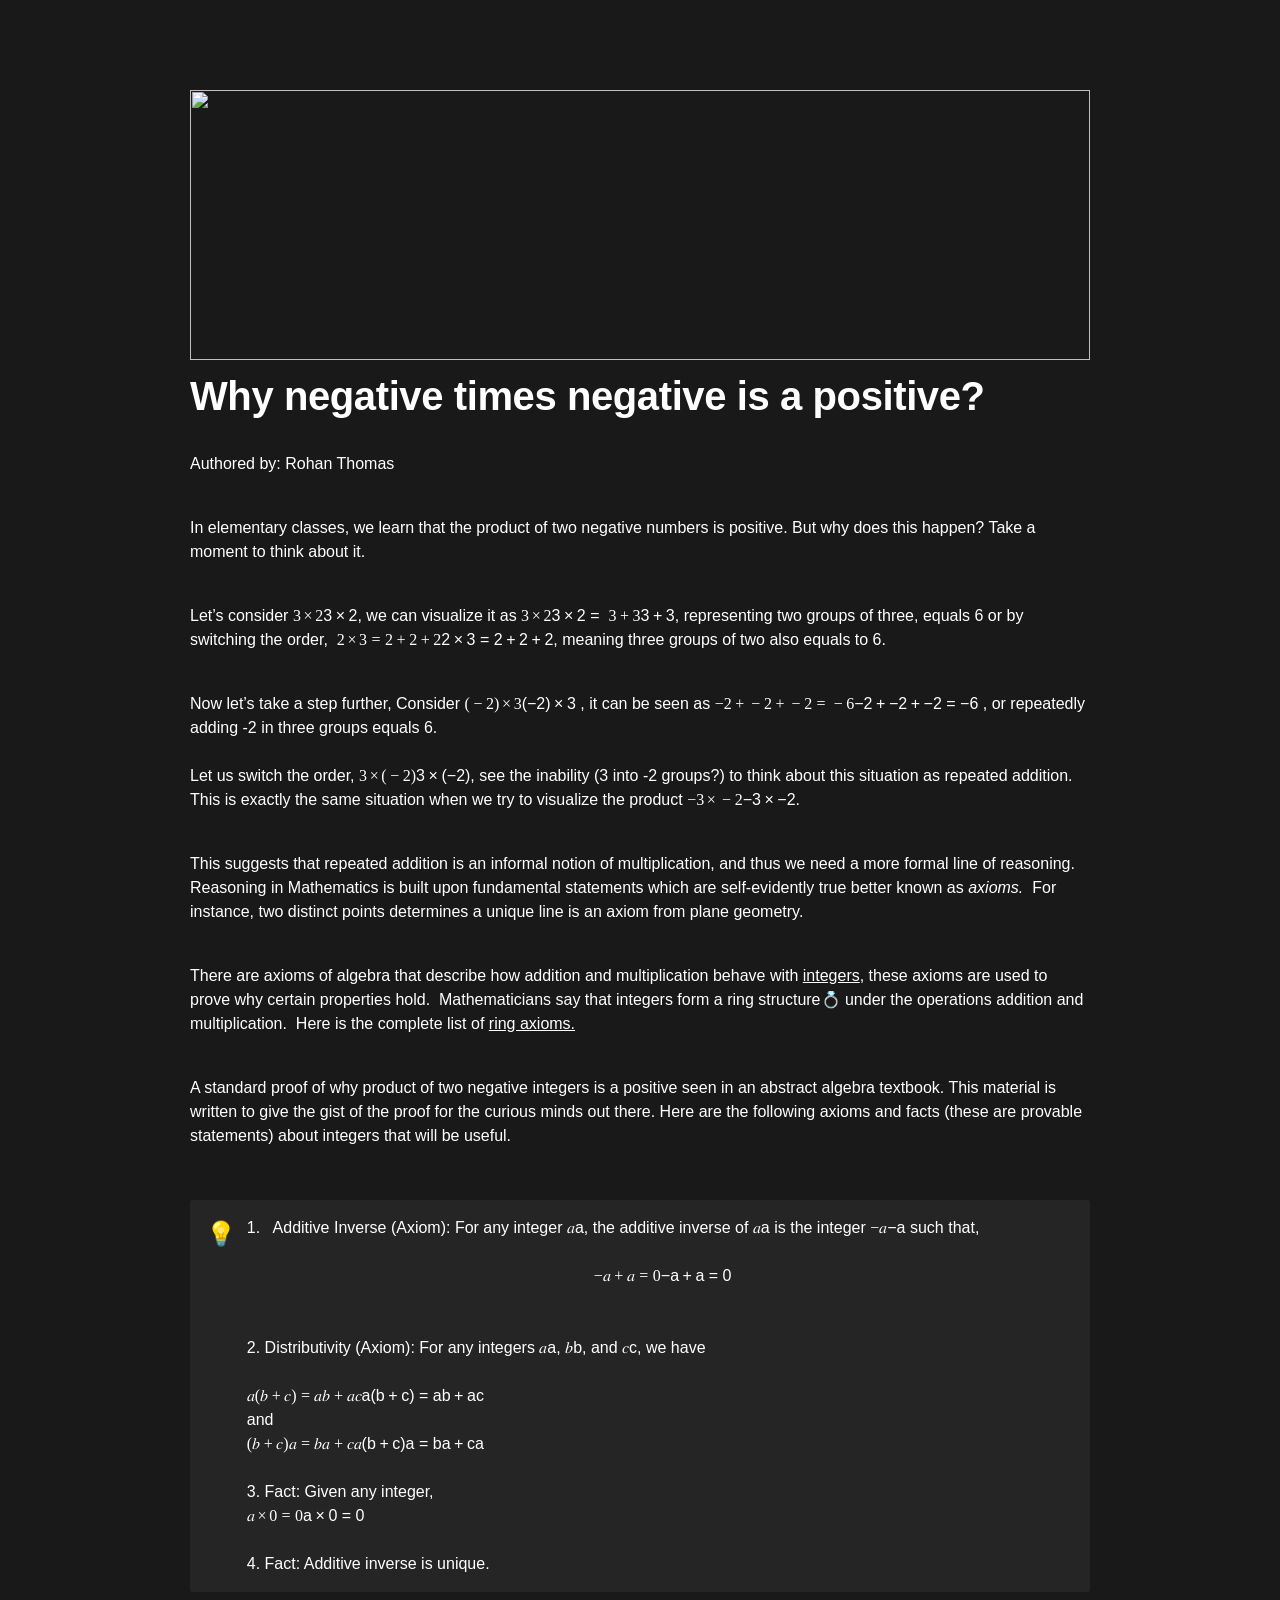
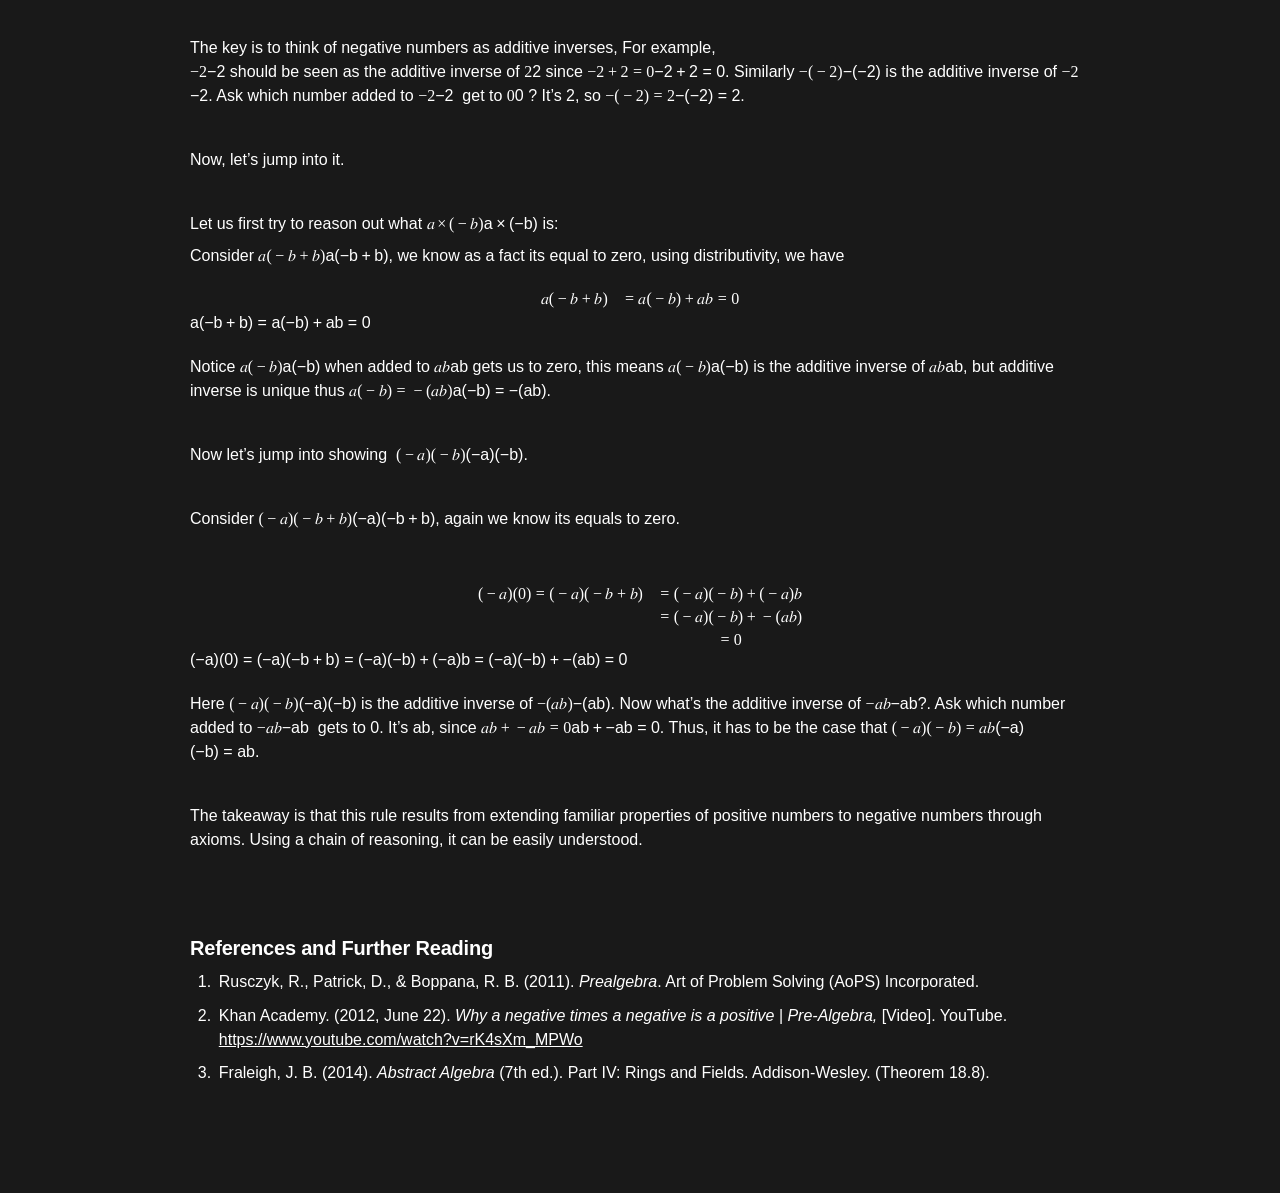
==== commit 21d06eb5: "Update negative-times-negative.html" ====
--- a/negative-times-negative.html
+++ b/negative-times-negative.html
@@ -707,7 +707,7 @@
 </body><article id="15b54dd3-9d6a-4ac4-8320-51ebb7b02979" class="page sans"><header><img class="page-cover-image" src="https://www.notion.so/images/page-cover/met_terracotta_funerary_plaque.jpg" style="object-position:center 9.999999999999998%"/><h1 class="page-title">Why negative times negative is a positive?</h1><p class="page-description"></p></header><div class="page-body"><p id="ca261060-cd7b-4460-bfbc-7449998d1281" class="">Authored by: Rohan Thomas</p><p id="bfd94838-8731-4ab4-9c42-c7b1d22631f5" class="">
 </p><p id="9174cd4a-ddf7-47e2-9e65-2ffa41a6e2b1" class="">In elementary classes, we learn that the product of two negative numbers is positive. But why does this happen? Take a moment to think about it. </p><p id="bddc2925-f02a-4492-80ec-01bf0ec2f85c" class="">
 </p><p id="f0a02c58-f191-4c1d-aa98-d9578a1c1f37" class="">Let’s consider <style>@import url('https://cdnjs.cloudflare.com/ajax/libs/KaTeX/0.16.9/katex.min.css')</style><span data-token-index="0" contenteditable="false" class="notion-text-equation-token" style="user-select:all;-webkit-user-select:all;-moz-user-select:all"><span></span><span><span class="katex"><span class="katex-mathml"><math xmlns="http://www.w3.org/1998/Math/MathML"><semantics><mrow><mn>3</mn><mo>×</mo><mn>2</mn></mrow><annotation encoding="application/x-tex">3 \times2</annotation></semantics></math></span><span class="katex-html" aria-hidden="true"><span class="base"><span class="strut" style="height:0.7278em;vertical-align:-0.0833em;"></span><span class="mord">3</span><span class="mspace" style="margin-right:0.2222em;"></span><span class="mbin">×</span><span class="mspace" style="margin-right:0.2222em;"></span></span><span class="base"><span class="strut" style="height:0.6444em;"></span><span class="mord">2</span></span></span></span></span><span>﻿</span></span>, we can visualize it as <style>@import url('https://cdnjs.cloudflare.com/ajax/libs/KaTeX/0.16.9/katex.min.css')</style><span data-token-index="0" contenteditable="false" class="notion-text-equation-token" style="user-select:all;-webkit-user-select:all;-moz-user-select:all"><span></span><span><span class="katex"><span class="katex-mathml"><math xmlns="http://www.w3.org/1998/Math/MathML"><semantics><mrow><mn>3</mn><mo>×</mo><mn>2</mn></mrow><annotation encoding="application/x-tex">3 \times2</annotation></semantics></math></span><span class="katex-html" aria-hidden="true"><span class="base"><span class="strut" style="height:0.7278em;vertical-align:-0.0833em;"></span><span class="mord">3</span><span class="mspace" style="margin-right:0.2222em;"></span><span class="mbin">×</span><span class="mspace" style="margin-right:0.2222em;"></span></span><span class="base"><span class="strut" style="height:0.6444em;"></span><span class="mord">2</span></span></span></span></span><span>﻿</span></span> =  <style>@import url('https://cdnjs.cloudflare.com/ajax/libs/KaTeX/0.16.9/katex.min.css')</style><span data-token-index="0" contenteditable="false" class="notion-text-equation-token" style="user-select:all;-webkit-user-select:all;-moz-user-select:all"><span></span><span><span class="katex"><span class="katex-mathml"><math xmlns="http://www.w3.org/1998/Math/MathML"><semantics><mrow><mn>3</mn><mo>+</mo><mn>3</mn></mrow><annotation encoding="application/x-tex">3 + 3</annotation></semantics></math></span><span class="katex-html" aria-hidden="true"><span class="base"><span class="strut" style="height:0.7278em;vertical-align:-0.0833em;"></span><span class="mord">3</span><span class="mspace" style="margin-right:0.2222em;"></span><span class="mbin">+</span><span class="mspace" style="margin-right:0.2222em;"></span></span><span class="base"><span class="strut" style="height:0.6444em;"></span><span class="mord">3</span></span></span></span></span><span>﻿</span></span>, representing two groups of three, equals 6 or by switching the order,  <style>@import url('https://cdnjs.cloudflare.com/ajax/libs/KaTeX/0.16.9/katex.min.css')</style><span data-token-index="0" contenteditable="false" class="notion-text-equation-token" style="user-select:all;-webkit-user-select:all;-moz-user-select:all"><span></span><span><span class="katex"><span class="katex-mathml"><math xmlns="http://www.w3.org/1998/Math/MathML"><semantics><mrow><mn>2</mn><mo>×</mo><mn>3</mn><mo>=</mo><mn>2</mn><mo>+</mo><mn>2</mn><mo>+</mo><mn>2</mn></mrow><annotation encoding="application/x-tex">2 \times 3 = 2 + 2 + 2</annotation></semantics></math></span><span class="katex-html" aria-hidden="true"><span class="base"><span class="strut" style="height:0.7278em;vertical-align:-0.0833em;"></span><span class="mord">2</span><span class="mspace" style="margin-right:0.2222em;"></span><span class="mbin">×</span><span class="mspace" style="margin-right:0.2222em;"></span></span><span class="base"><span class="strut" style="height:0.6444em;"></span><span class="mord">3</span><span class="mspace" style="margin-right:0.2778em;"></span><span class="mrel">=</span><span class="mspace" style="margin-right:0.2778em;"></span></span><span class="base"><span class="strut" style="height:0.7278em;vertical-align:-0.0833em;"></span><span class="mord">2</span><span class="mspace" style="margin-right:0.2222em;"></span><span class="mbin">+</span><span class="mspace" style="margin-right:0.2222em;"></span></span><span class="base"><span class="strut" style="height:0.7278em;vertical-align:-0.0833em;"></span><span class="mord">2</span><span class="mspace" style="margin-right:0.2222em;"></span><span class="mbin">+</span><span class="mspace" style="margin-right:0.2222em;"></span></span><span class="base"><span class="strut" style="height:0.6444em;"></span><span class="mord">2</span></span></span></span></span><span>﻿</span></span>, meaning three groups of two also equals to 6. </p><p id="196b733d-ddd0-4ee0-a40b-99cac8305084" class="">
-</p><p id="9f33dee4-0ea4-4958-8063-1c33abdacb30" class="">Now let’s take a step further, Consider <style>@import url('https://cdnjs.cloudflare.com/ajax/libs/KaTeX/0.16.9/katex.min.css')</style><span data-token-index="0" contenteditable="false" class="notion-text-equation-token" style="user-select:all;-webkit-user-select:all;-moz-user-select:all"><span></span><span><span class="katex"><span class="katex-mathml"><math xmlns="http://www.w3.org/1998/Math/MathML"><semantics><mrow><mo stretchy="false">(</mo><mo>−</mo><mn>2</mn><mo stretchy="false">)</mo><mo>×</mo><mn>3</mn></mrow><annotation encoding="application/x-tex">(-2) \times 3</annotation></semantics></math></span><span class="katex-html" aria-hidden="true"><span class="base"><span class="strut" style="height:1em;vertical-align:-0.25em;"></span><span class="mopen">(</span><span class="mord">−</span><span class="mord">2</span><span class="mclose">)</span><span class="mspace" style="margin-right:0.2222em;"></span><span class="mbin">×</span><span class="mspace" style="margin-right:0.2222em;"></span></span><span class="base"><span class="strut" style="height:0.6444em;"></span><span class="mord">3</span></span></span></span></span><span>﻿</span></span> , it can be seen as <style>@import url('https://cdnjs.cloudflare.com/ajax/libs/KaTeX/0.16.9/katex.min.css')</style><span data-token-index="0" contenteditable="false" class="notion-text-equation-token" style="user-select:all;-webkit-user-select:all;-moz-user-select:all"><span></span><span><span class="katex"><span class="katex-mathml"><math xmlns="http://www.w3.org/1998/Math/MathML"><semantics><mrow><mo>−</mo><mn>2</mn><mo>+</mo><mo>−</mo><mn>2</mn><mo>+</mo><mo>−</mo><mn>2</mn><mo>=</mo><mo>−</mo><mn>6</mn></mrow><annotation encoding="application/x-tex">-2 + -2 + -2 =-6</annotation></semantics></math></span><span class="katex-html" aria-hidden="true"><span class="base"><span class="strut" style="height:0.7278em;vertical-align:-0.0833em;"></span><span class="mord">−</span><span class="mord">2</span><span class="mspace" style="margin-right:0.2222em;"></span><span class="mbin">+</span><span class="mspace" style="margin-right:0.2222em;"></span></span><span class="base"><span class="strut" style="height:0.7278em;vertical-align:-0.0833em;"></span><span class="mord">−</span><span class="mord">2</span><span class="mspace" style="margin-right:0.2222em;"></span><span class="mbin">+</span><span class="mspace" style="margin-right:0.2222em;"></span></span><span class="base"><span class="strut" style="height:0.7278em;vertical-align:-0.0833em;"></span><span class="mord">−</span><span class="mord">2</span><span class="mspace" style="margin-right:0.2778em;"></span><span class="mrel">=</span><span class="mspace" style="margin-right:0.2778em;"></span></span><span class="base"><span class="strut" style="height:0.7278em;vertical-align:-0.0833em;"></span><span class="mord">−</span><span class="mord">6</span></span></span></span></span><span>﻿</span></span> , or repeatedly adding -2 in three groups equals 6. Let us switch the order, <style>@import url('https://cdnjs.cloudflare.com/ajax/libs/KaTeX/0.16.9/katex.min.css')</style><span data-token-index="0" contenteditable="false" class="notion-text-equation-token" style="user-select:all;-webkit-user-select:all;-moz-user-select:all"><span></span><span><span class="katex"><span class="katex-mathml"><math xmlns="http://www.w3.org/1998/Math/MathML"><semantics><mrow><mn>3</mn><mo>×</mo><mo stretchy="false">(</mo><mo>−</mo><mn>2</mn><mo stretchy="false">)</mo></mrow><annotation encoding="application/x-tex">3 \times(-2)</annotation></semantics></math></span><span class="katex-html" aria-hidden="true"><span class="base"><span class="strut" style="height:0.7278em;vertical-align:-0.0833em;"></span><span class="mord">3</span><span class="mspace" style="margin-right:0.2222em;"></span><span class="mbin">×</span><span class="mspace" style="margin-right:0.2222em;"></span></span><span class="base"><span class="strut" style="height:1em;vertical-align:-0.25em;"></span><span class="mopen">(</span><span class="mord">−</span><span class="mord">2</span><span class="mclose">)</span></span></span></span></span><span>﻿</span></span>, see the inability (3 into -2 groups?) to think about this situation as repeated addition. This is exactly the same situation when we try to visualize the product <style>@import url('https://cdnjs.cloudflare.com/ajax/libs/KaTeX/0.16.9/katex.min.css')</style><span data-token-index="0" contenteditable="false" class="notion-text-equation-token" style="user-select:all;-webkit-user-select:all;-moz-user-select:all"><span></span><span><span class="katex"><span class="katex-mathml"><math xmlns="http://www.w3.org/1998/Math/MathML"><semantics><mrow><mo>−</mo><mn>3</mn><mo>×</mo><mo>−</mo><mn>2</mn></mrow><annotation encoding="application/x-tex">-3 \times -2</annotation></semantics></math></span><span class="katex-html" aria-hidden="true"><span class="base"><span class="strut" style="height:0.7278em;vertical-align:-0.0833em;"></span><span class="mord">−</span><span class="mord">3</span><span class="mspace" style="margin-right:0.2222em;"></span><span class="mbin">×</span><span class="mspace" style="margin-right:0.2222em;"></span></span><span class="base"><span class="strut" style="height:0.7278em;vertical-align:-0.0833em;"></span><span class="mord">−</span><span class="mord">2</span></span></span></span></span><span>﻿</span></span>.</p><p id="5746c973-fda2-468c-ba62-6ec3f359aa64" class="">
+</p><p id="9f33dee4-0ea4-4958-8063-1c33abdacb30" class="">Now let’s take a step further, Consider <style>@import url('https://cdnjs.cloudflare.com/ajax/libs/KaTeX/0.16.9/katex.min.css')</style><span data-token-index="0" contenteditable="false" class="notion-text-equation-token" style="user-select:all;-webkit-user-select:all;-moz-user-select:all"><span></span><span><span class="katex"><span class="katex-mathml"><math xmlns="http://www.w3.org/1998/Math/MathML"><semantics><mrow><mo stretchy="false">(</mo><mo>−</mo><mn>2</mn><mo stretchy="false">)</mo><mo>×</mo><mn>3</mn></mrow><annotation encoding="application/x-tex">(-2) \times 3</annotation></semantics></math></span><span class="katex-html" aria-hidden="true"><span class="base"><span class="strut" style="height:1em;vertical-align:-0.25em;"></span><span class="mopen">(</span><span class="mord">−</span><span class="mord">2</span><span class="mclose">)</span><span class="mspace" style="margin-right:0.2222em;"></span><span class="mbin">×</span><span class="mspace" style="margin-right:0.2222em;"></span></span><span class="base"><span class="strut" style="height:0.6444em;"></span><span class="mord">3</span></span></span></span></span><span>﻿</span></span> , it can be seen as <style>@import url('https://cdnjs.cloudflare.com/ajax/libs/KaTeX/0.16.9/katex.min.css')</style><span data-token-index="0" contenteditable="false" class="notion-text-equation-token" style="user-select:all;-webkit-user-select:all;-moz-user-select:all"><span></span><span><span class="katex"><span class="katex-mathml"><math xmlns="http://www.w3.org/1998/Math/MathML"><semantics><mrow><mo>−</mo><mn>2</mn><mo>+</mo><mo>−</mo><mn>2</mn><mo>+</mo><mo>−</mo><mn>2</mn><mo>=</mo><mo>−</mo><mn>6</mn></mrow><annotation encoding="application/x-tex">-2 + -2 + -2 =-6</annotation></semantics></math></span><span class="katex-html" aria-hidden="true"><span class="base"><span class="strut" style="height:0.7278em;vertical-align:-0.0833em;"></span><span class="mord">−</span><span class="mord">2</span><span class="mspace" style="margin-right:0.2222em;"></span><span class="mbin">+</span><span class="mspace" style="margin-right:0.2222em;"></span></span><span class="base"><span class="strut" style="height:0.7278em;vertical-align:-0.0833em;"></span><span class="mord">−</span><span class="mord">2</span><span class="mspace" style="margin-right:0.2222em;"></span><span class="mbin">+</span><span class="mspace" style="margin-right:0.2222em;"></span></span><span class="base"><span class="strut" style="height:0.7278em;vertical-align:-0.0833em;"></span><span class="mord">−</span><span class="mord">2</span><span class="mspace" style="margin-right:0.2778em;"></span><span class="mrel">=</span><span class="mspace" style="margin-right:0.2778em;"></span></span><span class="base"><span class="strut" style="height:0.7278em;vertical-align:-0.0833em;"></span><span class="mord">−</span><span class="mord">6</span></span></span></span></span><span>﻿</span></span> , or repeatedly adding -2 in three groups equals 6.<br><br>Let us switch the order, <style>@import url('https://cdnjs.cloudflare.com/ajax/libs/KaTeX/0.16.9/katex.min.css')</style><span data-token-index="0" contenteditable="false" class="notion-text-equation-token" style="user-select:all;-webkit-user-select:all;-moz-user-select:all"><span></span><span><span class="katex"><span class="katex-mathml"><math xmlns="http://www.w3.org/1998/Math/MathML"><semantics><mrow><mn>3</mn><mo>×</mo><mo stretchy="false">(</mo><mo>−</mo><mn>2</mn><mo stretchy="false">)</mo></mrow><annotation encoding="application/x-tex">3 \times(-2)</annotation></semantics></math></span><span class="katex-html" aria-hidden="true"><span class="base"><span class="strut" style="height:0.7278em;vertical-align:-0.0833em;"></span><span class="mord">3</span><span class="mspace" style="margin-right:0.2222em;"></span><span class="mbin">×</span><span class="mspace" style="margin-right:0.2222em;"></span></span><span class="base"><span class="strut" style="height:1em;vertical-align:-0.25em;"></span><span class="mopen">(</span><span class="mord">−</span><span class="mord">2</span><span class="mclose">)</span></span></span></span></span><span>﻿</span></span>, see the inability (3 into -2 groups?) to think about this situation as repeated addition. This is exactly the same situation when we try to visualize the product <style>@import url('https://cdnjs.cloudflare.com/ajax/libs/KaTeX/0.16.9/katex.min.css')</style><span data-token-index="0" contenteditable="false" class="notion-text-equation-token" style="user-select:all;-webkit-user-select:all;-moz-user-select:all"><span></span><span><span class="katex"><span class="katex-mathml"><math xmlns="http://www.w3.org/1998/Math/MathML"><semantics><mrow><mo>−</mo><mn>3</mn><mo>×</mo><mo>−</mo><mn>2</mn></mrow><annotation encoding="application/x-tex">-3 \times -2</annotation></semantics></math></span><span class="katex-html" aria-hidden="true"><span class="base"><span class="strut" style="height:0.7278em;vertical-align:-0.0833em;"></span><span class="mord">−</span><span class="mord">3</span><span class="mspace" style="margin-right:0.2222em;"></span><span class="mbin">×</span><span class="mspace" style="margin-right:0.2222em;"></span></span><span class="base"><span class="strut" style="height:0.7278em;vertical-align:-0.0833em;"></span><span class="mord">−</span><span class="mord">2</span></span></span></span></span><span>﻿</span></span>.</p><p id="5746c973-fda2-468c-ba62-6ec3f359aa64" class="">
 </p><p id="63b488a6-46a3-4afd-9969-dc98dbfaab12" class="">This suggests that repeated addition is an informal notion of multiplication, and thus we need a more formal line of reasoning. Reasoning in Mathematics is built upon fundamental statements which are self-evidently true better known as <em>axioms.</em>  For instance, two distinct points determines a unique line is an axiom from plane geometry.</p><p id="c0354dee-6a8d-4c35-a948-b65f65bbaa30" class="">
 </p><p id="e68899a8-aaae-41ce-9d95-e378c651f95c" class="">There are axioms of algebra that describe how addition and multiplication behave with <a href="https://en.wikipedia.org/wiki/Integer">integers</a>, these axioms are used to prove why certain properties hold.  Mathematicians say that integers form a ring structure💍 under the operations addition and multiplication.  Here is the complete list of <a href="https://www.maths.usyd.edu.au/u/UG/SM/MATH3062/r/ah-ringaxioms.pdf">ring axioms.</a></p><p id="79879cca-3415-42cb-a122-77760ce76c69" class="">
 </p><p id="9a273bd7-3ab8-46e1-9b1c-cafe106e2afb" class="">A standard proof of why product of two negative integers is a positive seen in an abstract algebra textbook. This material is written to give the gist of the proof for the curious minds out there. Here are the following axioms and facts (these are provable statements) about integers that will be useful. </p><p id="4a0d023e-9f3a-4d96-b826-004bead0ed67" class="">
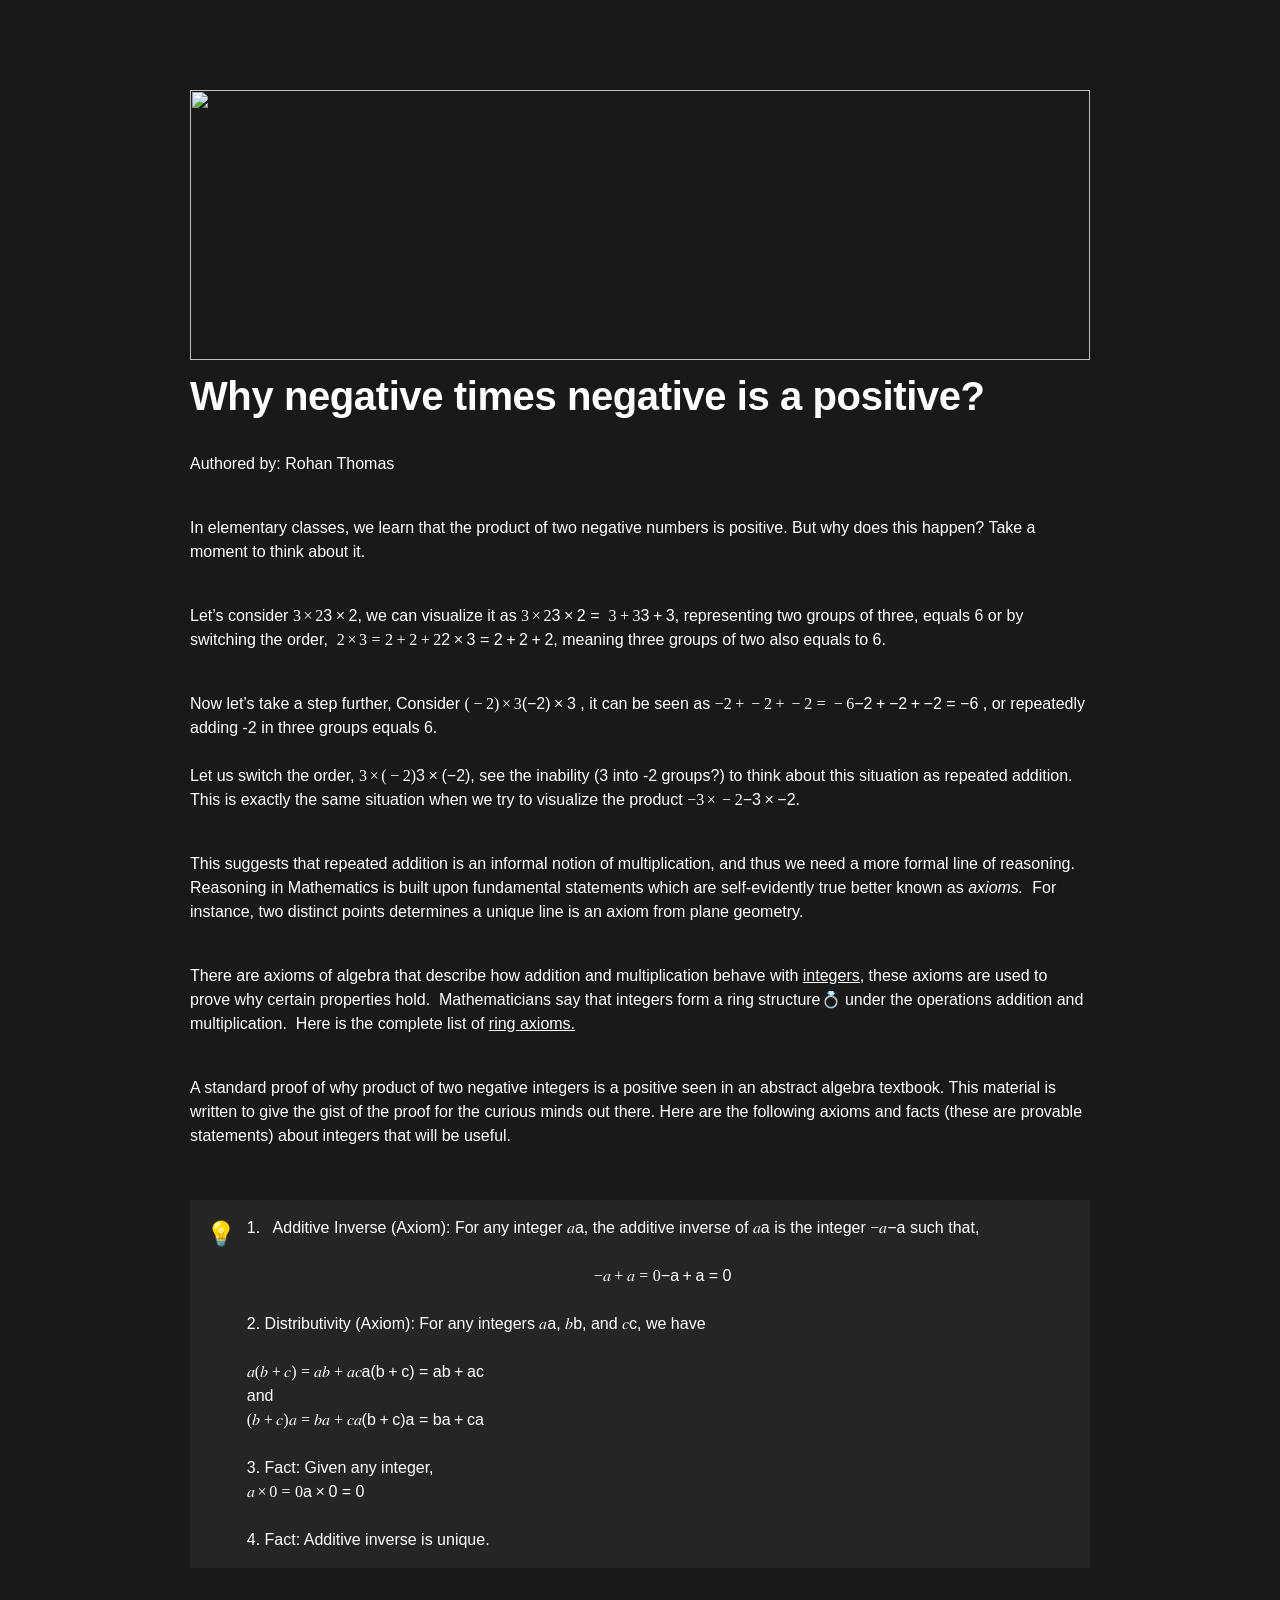
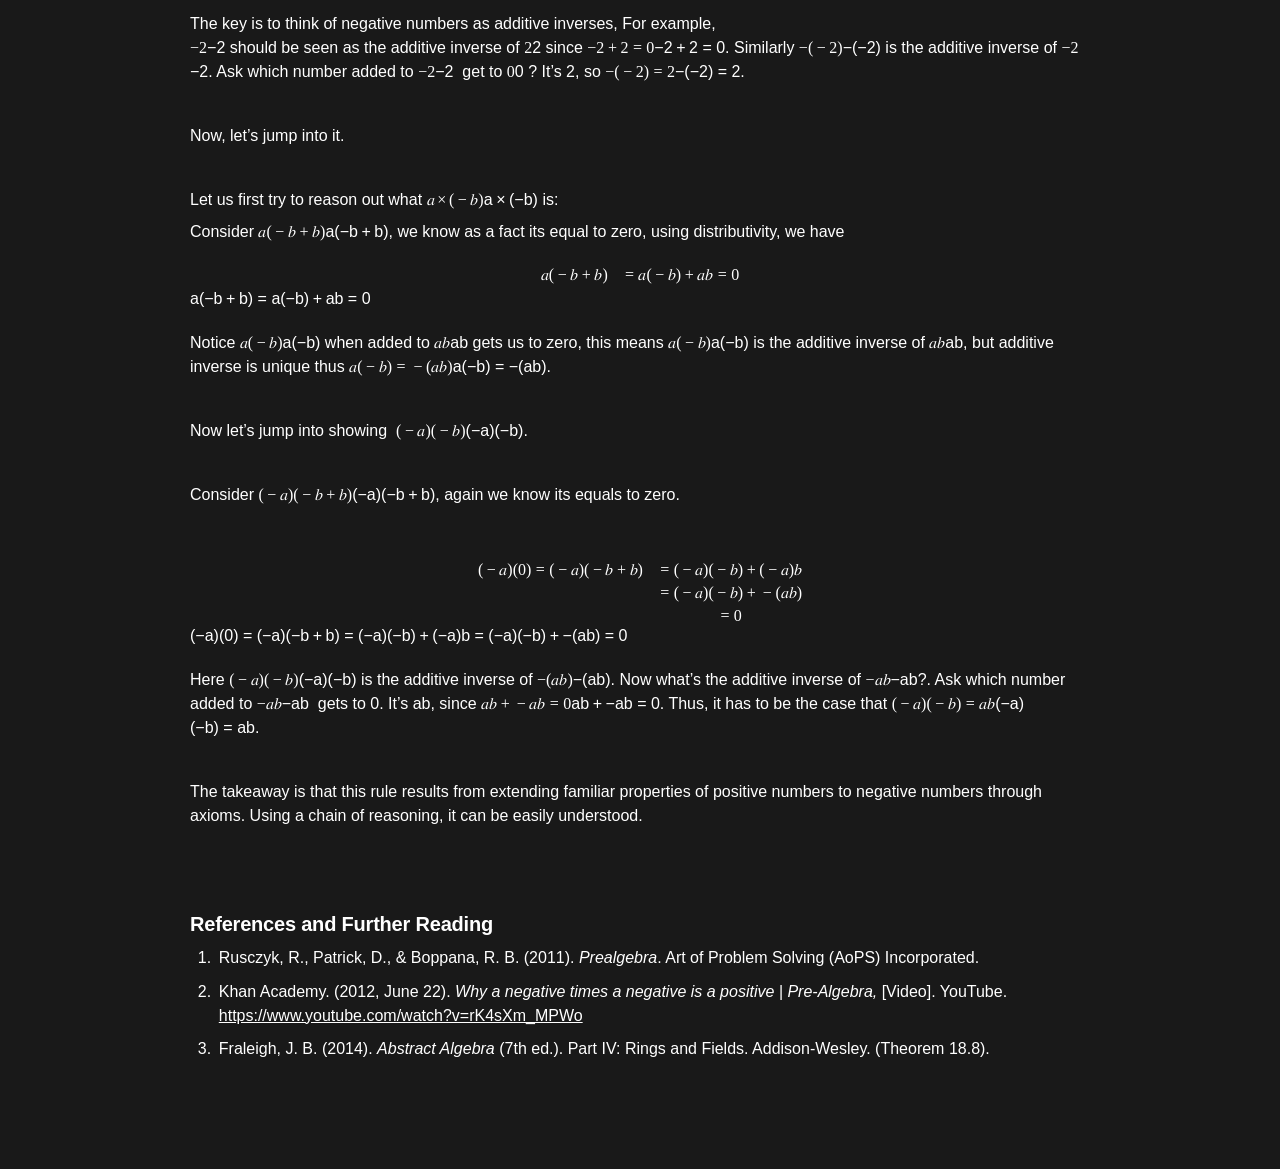
==== commit bd980ba1: "Update negative-times-negative.html" ====
--- a/negative-times-negative.html
+++ b/negative-times-negative.html
@@ -711,7 +711,7 @@
 </p><p id="63b488a6-46a3-4afd-9969-dc98dbfaab12" class="">This suggests that repeated addition is an informal notion of multiplication, and thus we need a more formal line of reasoning. Reasoning in Mathematics is built upon fundamental statements which are self-evidently true better known as <em>axioms.</em>  For instance, two distinct points determines a unique line is an axiom from plane geometry.</p><p id="c0354dee-6a8d-4c35-a948-b65f65bbaa30" class="">
 </p><p id="e68899a8-aaae-41ce-9d95-e378c651f95c" class="">There are axioms of algebra that describe how addition and multiplication behave with <a href="https://en.wikipedia.org/wiki/Integer">integers</a>, these axioms are used to prove why certain properties hold.  Mathematicians say that integers form a ring structure💍 under the operations addition and multiplication.  Here is the complete list of <a href="https://www.maths.usyd.edu.au/u/UG/SM/MATH3062/r/ah-ringaxioms.pdf">ring axioms.</a></p><p id="79879cca-3415-42cb-a122-77760ce76c69" class="">
 </p><p id="9a273bd7-3ab8-46e1-9b1c-cafe106e2afb" class="">A standard proof of why product of two negative integers is a positive seen in an abstract algebra textbook. This material is written to give the gist of the proof for the curious minds out there. Here are the following axioms and facts (these are provable statements) about integers that will be useful. </p><p id="4a0d023e-9f3a-4d96-b826-004bead0ed67" class="">
-</p><figure class="block-color-gray_background callout" style="white-space:pre-wrap;display:flex" id="95c52dd4-bcf1-42f7-9131-736b477c7bc6"><div style="font-size:1.5em"><span class="icon">💡</span></div><div style="width:100%">1.   Additive Inverse (Axiom): For any integer <style>@import url('https://cdnjs.cloudflare.com/ajax/libs/KaTeX/0.16.9/katex.min.css')</style><span data-token-index="0" contenteditable="false" class="notion-text-equation-token" style="user-select:all;-webkit-user-select:all;-moz-user-select:all"><span></span><span><span class="katex"><span class="katex-mathml"><math xmlns="http://www.w3.org/1998/Math/MathML"><semantics><mrow><mi>a</mi></mrow><annotation encoding="application/x-tex">a</annotation></semantics></math></span><span class="katex-html" aria-hidden="true"><span class="base"><span class="strut" style="height:0.4306em;"></span><span class="mord mathnormal">a</span></span></span></span></span><span>﻿</span></span>, the additive inverse of <style>@import url('https://cdnjs.cloudflare.com/ajax/libs/KaTeX/0.16.9/katex.min.css')</style><span data-token-index="0" contenteditable="false" class="notion-text-equation-token" style="user-select:all;-webkit-user-select:all;-moz-user-select:all"><span></span><span><span class="katex"><span class="katex-mathml"><math xmlns="http://www.w3.org/1998/Math/MathML"><semantics><mrow><mi>a</mi></mrow><annotation encoding="application/x-tex">a</annotation></semantics></math></span><span class="katex-html" aria-hidden="true"><span class="base"><span class="strut" style="height:0.4306em;"></span><span class="mord mathnormal">a</span></span></span></span></span><span>﻿</span></span> is the integer <style>@import url('https://cdnjs.cloudflare.com/ajax/libs/KaTeX/0.16.9/katex.min.css')</style><span data-token-index="0" contenteditable="false" class="notion-text-equation-token" style="user-select:all;-webkit-user-select:all;-moz-user-select:all"><span></span><span><span class="katex"><span class="katex-mathml"><math xmlns="http://www.w3.org/1998/Math/MathML"><semantics><mrow><mo>−</mo><mi>a</mi></mrow><annotation encoding="application/x-tex">-a</annotation></semantics></math></span><span class="katex-html" aria-hidden="true"><span class="base"><span class="strut" style="height:0.6667em;vertical-align:-0.0833em;"></span><span class="mord">−</span><span class="mord mathnormal">a</span></span></span></span></span><span>﻿</span></span> such that, <center><br> <style>@import url('https://cdnjs.cloudflare.com/ajax/libs/KaTeX/0.16.9/katex.min.css')</style><span data-token-index="0" contenteditable="false" class="notion-text-equation-token" style="user-select:all;-webkit-user-select:all;-moz-user-select:all"><span></span><span><span class="katex"><span class="katex-mathml"><math xmlns="http://www.w3.org/1998/Math/MathML"><semantics><mrow><mo>−</mo><mi>a</mi><mo>+</mo><mi>a</mi><mo>=</mo><mn>0</mn></mrow><annotation encoding="application/x-tex"> -a + a = 0</annotation></semantics></math></span><span class="katex-html" aria-hidden="true"><span class="base"><span class="strut" style="height:0.6667em;vertical-align:-0.0833em;"></span><span class="mord">−</span><span class="mord mathnormal">a</span><span class="mspace" style="margin-right:0.2222em;"></span><span class="mbin">+</span><span class="mspace" style="margin-right:0.2222em;"></span></span><span class="base"><span class="strut" style="height:0.4306em;"></span><span class="mord mathnormal">a</span><span class="mspace" style="margin-right:0.2778em;"></span><span class="mrel">=</span><span class="mspace" style="margin-right:0.2778em;"></span></span><span class="base"><span class="strut" style="height:0.6444em;"></span><span class="mord">0</span></span></span></span></span><span>﻿</span></span></center><br/><br/>2. Distributivity (Axiom): For any integers <style>@import url('https://cdnjs.cloudflare.com/ajax/libs/KaTeX/0.16.9/katex.min.css')</style><span data-token-index="0" contenteditable="false" class="notion-text-equation-token" style="user-select:all;-webkit-user-select:all;-moz-user-select:all"><span></span><span><span class="katex"><span class="katex-mathml"><math xmlns="http://www.w3.org/1998/Math/MathML"><semantics><mrow><mi>a</mi></mrow><annotation encoding="application/x-tex">a</annotation></semantics></math></span><span class="katex-html" aria-hidden="true"><span class="base"><span class="strut" style="height:0.4306em;"></span><span class="mord mathnormal">a</span></span></span></span></span><span>﻿</span></span>, <style>@import url('https://cdnjs.cloudflare.com/ajax/libs/KaTeX/0.16.9/katex.min.css')</style><span data-token-index="0" contenteditable="false" class="notion-text-equation-token" style="user-select:all;-webkit-user-select:all;-moz-user-select:all"><span></span><span><span class="katex"><span class="katex-mathml"><math xmlns="http://www.w3.org/1998/Math/MathML"><semantics><mrow><mi>b</mi></mrow><annotation encoding="application/x-tex">b</annotation></semantics></math></span><span class="katex-html" aria-hidden="true"><span class="base"><span class="strut" style="height:0.6944em;"></span><span class="mord mathnormal">b</span></span></span></span></span><span>﻿</span></span>, and <style>@import url('https://cdnjs.cloudflare.com/ajax/libs/KaTeX/0.16.9/katex.min.css')</style><span data-token-index="0" contenteditable="false" class="notion-text-equation-token" style="user-select:all;-webkit-user-select:all;-moz-user-select:all"><span></span><span><span class="katex"><span class="katex-mathml"><math xmlns="http://www.w3.org/1998/Math/MathML"><semantics><mrow><mi>c</mi></mrow><annotation encoding="application/x-tex">c</annotation></semantics></math></span><span class="katex-html" aria-hidden="true"><span class="base"><span class="strut" style="height:0.4306em;"></span><span class="mord mathnormal">c</span></span></span></span></span><span>﻿</span></span>, we have<br/>               <br/><style>@import url('https://cdnjs.cloudflare.com/ajax/libs/KaTeX/0.16.9/katex.min.css')</style><span data-token-index="0" contenteditable="false" class="notion-text-equation-token" style="user-select:all;-webkit-user-select:all;-moz-user-select:all"><span></span><span><span class="katex"><span class="katex-mathml"><math xmlns="http://www.w3.org/1998/Math/MathML"><semantics><mrow><mi>a</mi><mo stretchy="false">(</mo><mi>b</mi><mo>+</mo><mi>c</mi><mo stretchy="false">)</mo><mo>=</mo><mi>a</mi><mi>b</mi><mo>+</mo><mi>a</mi><mi>c</mi></mrow><annotation encoding="application/x-tex">a(b + c) = ab +ac </annotation></semantics></math></span><span class="katex-html" aria-hidden="true"><span class="base"><span class="strut" style="height:1em;vertical-align:-0.25em;"></span><span class="mord mathnormal">a</span><span class="mopen">(</span><span class="mord mathnormal">b</span><span class="mspace" style="margin-right:0.2222em;"></span><span class="mbin">+</span><span class="mspace" style="margin-right:0.2222em;"></span></span><span class="base"><span class="strut" style="height:1em;vertical-align:-0.25em;"></span><span class="mord mathnormal">c</span><span class="mclose">)</span><span class="mspace" style="margin-right:0.2778em;"></span><span class="mrel">=</span><span class="mspace" style="margin-right:0.2778em;"></span></span><span class="base"><span class="strut" style="height:0.7778em;vertical-align:-0.0833em;"></span><span class="mord mathnormal">ab</span><span class="mspace" style="margin-right:0.2222em;"></span><span class="mbin">+</span><span class="mspace" style="margin-right:0.2222em;"></span></span><span class="base"><span class="strut" style="height:0.4306em;"></span><span class="mord mathnormal">a</span><span class="mord mathnormal">c</span></span></span></span></span><span>﻿</span></span>        <br/>and        <br/><style>@import url('https://cdnjs.cloudflare.com/ajax/libs/KaTeX/0.16.9/katex.min.css')</style><span data-token-index="0" contenteditable="false" class="notion-text-equation-token" style="user-select:all;-webkit-user-select:all;-moz-user-select:all"><span></span><span><span class="katex"><span class="katex-mathml"><math xmlns="http://www.w3.org/1998/Math/MathML"><semantics><mrow><mo stretchy="false">(</mo><mi>b</mi><mo>+</mo><mi>c</mi><mo stretchy="false">)</mo><mi>a</mi><mo>=</mo><mi>b</mi><mi>a</mi><mo>+</mo><mi>c</mi><mi>a</mi></mrow><annotation encoding="application/x-tex"> (b + c)a = ba + ca</annotation></semantics></math></span><span class="katex-html" aria-hidden="true"><span class="base"><span class="strut" style="height:1em;vertical-align:-0.25em;"></span><span class="mopen">(</span><span class="mord mathnormal">b</span><span class="mspace" style="margin-right:0.2222em;"></span><span class="mbin">+</span><span class="mspace" style="margin-right:0.2222em;"></span></span><span class="base"><span class="strut" style="height:1em;vertical-align:-0.25em;"></span><span class="mord mathnormal">c</span><span class="mclose">)</span><span class="mord mathnormal">a</span><span class="mspace" style="margin-right:0.2778em;"></span><span class="mrel">=</span><span class="mspace" style="margin-right:0.2778em;"></span></span><span class="base"><span class="strut" style="height:0.7778em;vertical-align:-0.0833em;"></span><span class="mord mathnormal">ba</span><span class="mspace" style="margin-right:0.2222em;"></span><span class="mbin">+</span><span class="mspace" style="margin-right:0.2222em;"></span></span><span class="base"><span class="strut" style="height:0.4306em;"></span><span class="mord mathnormal">c</span><span class="mord mathnormal">a</span></span></span></span></span><span>﻿</span></span><br/><br/>3. Fact: Given any integer, <br/><style>@import url('https://cdnjs.cloudflare.com/ajax/libs/KaTeX/0.16.9/katex.min.css')</style><span data-token-index="0" contenteditable="false" class="notion-text-equation-token" style="user-select:all;-webkit-user-select:all;-moz-user-select:all"><span></span><span><span class="katex"><span class="katex-mathml"><math xmlns="http://www.w3.org/1998/Math/MathML"><semantics><mrow><mi>a</mi><mo>×</mo><mn>0</mn><mo>=</mo><mn>0</mn></mrow><annotation encoding="application/x-tex">a \times 0 = 0</annotation></semantics></math></span><span class="katex-html" aria-hidden="true"><span class="base"><span class="strut" style="height:0.6667em;vertical-align:-0.0833em;"></span><span class="mord mathnormal">a</span><span class="mspace" style="margin-right:0.2222em;"></span><span class="mbin">×</span><span class="mspace" style="margin-right:0.2222em;"></span></span><span class="base"><span class="strut" style="height:0.6444em;"></span><span class="mord">0</span><span class="mspace" style="margin-right:0.2778em;"></span><span class="mrel">=</span><span class="mspace" style="margin-right:0.2778em;"></span></span><span class="base"><span class="strut" style="height:0.6444em;"></span><span class="mord">0</span></span></span></span></span><span>﻿</span></span> <br/><br/>4. Fact: Additive inverse is unique. <br/></div></figure><p id="fafb0678-c07c-4e66-879f-9368c2ad7c4c" class=""><br/>The key is to think of negative numbers as additive inverses, For example, <br/><style>@import url('https://cdnjs.cloudflare.com/ajax/libs/KaTeX/0.16.9/katex.min.css')</style><span data-token-index="0" contenteditable="false" class="notion-text-equation-token" style="user-select:all;-webkit-user-select:all;-moz-user-select:all"><span></span><span><span class="katex"><span class="katex-mathml"><math xmlns="http://www.w3.org/1998/Math/MathML"><semantics><mrow><mo>−</mo><mn>2</mn></mrow><annotation encoding="application/x-tex">-2</annotation></semantics></math></span><span class="katex-html" aria-hidden="true"><span class="base"><span class="strut" style="height:0.7278em;vertical-align:-0.0833em;"></span><span class="mord">−</span><span class="mord">2</span></span></span></span></span><span>﻿</span></span> should be seen as the additive inverse of <style>@import url('https://cdnjs.cloudflare.com/ajax/libs/KaTeX/0.16.9/katex.min.css')</style><span data-token-index="0" contenteditable="false" class="notion-text-equation-token" style="user-select:all;-webkit-user-select:all;-moz-user-select:all"><span></span><span><span class="katex"><span class="katex-mathml"><math xmlns="http://www.w3.org/1998/Math/MathML"><semantics><mrow><mn>2</mn></mrow><annotation encoding="application/x-tex">2 </annotation></semantics></math></span><span class="katex-html" aria-hidden="true"><span class="base"><span class="strut" style="height:0.6444em;"></span><span class="mord">2</span></span></span></span></span><span>﻿</span></span> since <style>@import url('https://cdnjs.cloudflare.com/ajax/libs/KaTeX/0.16.9/katex.min.css')</style><span data-token-index="0" contenteditable="false" class="notion-text-equation-token" style="user-select:all;-webkit-user-select:all;-moz-user-select:all"><span></span><span><span class="katex"><span class="katex-mathml"><math xmlns="http://www.w3.org/1998/Math/MathML"><semantics><mrow><mo>−</mo><mn>2</mn><mo>+</mo><mn>2</mn><mo>=</mo><mn>0</mn></mrow><annotation encoding="application/x-tex">-2 + 2 = 0</annotation></semantics></math></span><span class="katex-html" aria-hidden="true"><span class="base"><span class="strut" style="height:0.7278em;vertical-align:-0.0833em;"></span><span class="mord">−</span><span class="mord">2</span><span class="mspace" style="margin-right:0.2222em;"></span><span class="mbin">+</span><span class="mspace" style="margin-right:0.2222em;"></span></span><span class="base"><span class="strut" style="height:0.6444em;"></span><span class="mord">2</span><span class="mspace" style="margin-right:0.2778em;"></span><span class="mrel">=</span><span class="mspace" style="margin-right:0.2778em;"></span></span><span class="base"><span class="strut" style="height:0.6444em;"></span><span class="mord">0</span></span></span></span></span><span>﻿</span></span>. Similarly <style>@import url('https://cdnjs.cloudflare.com/ajax/libs/KaTeX/0.16.9/katex.min.css')</style><span data-token-index="0" contenteditable="false" class="notion-text-equation-token" style="user-select:all;-webkit-user-select:all;-moz-user-select:all"><span></span><span><span class="katex"><span class="katex-mathml"><math xmlns="http://www.w3.org/1998/Math/MathML"><semantics><mrow><mo>−</mo><mo stretchy="false">(</mo><mo>−</mo><mn>2</mn><mo stretchy="false">)</mo></mrow><annotation encoding="application/x-tex">-(-2)</annotation></semantics></math></span><span class="katex-html" aria-hidden="true"><span class="base"><span class="strut" style="height:1em;vertical-align:-0.25em;"></span><span class="mord">−</span><span class="mopen">(</span><span class="mord">−</span><span class="mord">2</span><span class="mclose">)</span></span></span></span></span><span>﻿</span></span> is the additive inverse of <style>@import url('https://cdnjs.cloudflare.com/ajax/libs/KaTeX/0.16.9/katex.min.css')</style><span data-token-index="0" contenteditable="false" class="notion-text-equation-token" style="user-select:all;-webkit-user-select:all;-moz-user-select:all"><span></span><span><span class="katex"><span class="katex-mathml"><math xmlns="http://www.w3.org/1998/Math/MathML"><semantics><mrow><mo>−</mo><mn>2</mn></mrow><annotation encoding="application/x-tex">-2</annotation></semantics></math></span><span class="katex-html" aria-hidden="true"><span class="base"><span class="strut" style="height:0.7278em;vertical-align:-0.0833em;"></span><span class="mord">−</span><span class="mord">2</span></span></span></span></span><span>﻿</span></span>. Ask which number added to <style>@import url('https://cdnjs.cloudflare.com/ajax/libs/KaTeX/0.16.9/katex.min.css')</style><span data-token-index="0" contenteditable="false" class="notion-text-equation-token" style="user-select:all;-webkit-user-select:all;-moz-user-select:all"><span></span><span><span class="katex"><span class="katex-mathml"><math xmlns="http://www.w3.org/1998/Math/MathML"><semantics><mrow><mo>−</mo><mn>2</mn></mrow><annotation encoding="application/x-tex">-2</annotation></semantics></math></span><span class="katex-html" aria-hidden="true"><span class="base"><span class="strut" style="height:0.7278em;vertical-align:-0.0833em;"></span><span class="mord">−</span><span class="mord">2</span></span></span></span></span><span>﻿</span></span>  get to <style>@import url('https://cdnjs.cloudflare.com/ajax/libs/KaTeX/0.16.9/katex.min.css')</style><span data-token-index="0" contenteditable="false" class="notion-text-equation-token" style="user-select:all;-webkit-user-select:all;-moz-user-select:all"><span></span><span><span class="katex"><span class="katex-mathml"><math xmlns="http://www.w3.org/1998/Math/MathML"><semantics><mrow><mn>0</mn></mrow><annotation encoding="application/x-tex">0</annotation></semantics></math></span><span class="katex-html" aria-hidden="true"><span class="base"><span class="strut" style="height:0.6444em;"></span><span class="mord">0</span></span></span></span></span><span>﻿</span></span> ? It’s 2, so <style>@import url('https://cdnjs.cloudflare.com/ajax/libs/KaTeX/0.16.9/katex.min.css')</style><span data-token-index="0" contenteditable="false" class="notion-text-equation-token" style="user-select:all;-webkit-user-select:all;-moz-user-select:all"><span></span><span><span class="katex"><span class="katex-mathml"><math xmlns="http://www.w3.org/1998/Math/MathML"><semantics><mrow><mo>−</mo><mo stretchy="false">(</mo><mo>−</mo><mn>2</mn><mo stretchy="false">)</mo><mo>=</mo><mn>2</mn></mrow><annotation encoding="application/x-tex"> -(-2) = 2</annotation></semantics></math></span><span class="katex-html" aria-hidden="true"><span class="base"><span class="strut" style="height:1em;vertical-align:-0.25em;"></span><span class="mord">−</span><span class="mopen">(</span><span class="mord">−</span><span class="mord">2</span><span class="mclose">)</span><span class="mspace" style="margin-right:0.2778em;"></span><span class="mrel">=</span><span class="mspace" style="margin-right:0.2778em;"></span></span><span class="base"><span class="strut" style="height:0.6444em;"></span><span class="mord">2</span></span></span></span></span><span>﻿</span></span>.</p><p id="361d4433-a1ff-45a0-97ae-01cd6bebe2c9" class="">
+</p><figure class="block-color-gray_background callout" style="white-space:pre-wrap;display:flex" id="95c52dd4-bcf1-42f7-9131-736b477c7bc6"><div style="font-size:1.5em"><span class="icon">💡</span></div><div style="width:100%">1.   Additive Inverse (Axiom): For any integer <style>@import url('https://cdnjs.cloudflare.com/ajax/libs/KaTeX/0.16.9/katex.min.css')</style><span data-token-index="0" contenteditable="false" class="notion-text-equation-token" style="user-select:all;-webkit-user-select:all;-moz-user-select:all"><span></span><span><span class="katex"><span class="katex-mathml"><math xmlns="http://www.w3.org/1998/Math/MathML"><semantics><mrow><mi>a</mi></mrow><annotation encoding="application/x-tex">a</annotation></semantics></math></span><span class="katex-html" aria-hidden="true"><span class="base"><span class="strut" style="height:0.4306em;"></span><span class="mord mathnormal">a</span></span></span></span></span><span>﻿</span></span>, the additive inverse of <style>@import url('https://cdnjs.cloudflare.com/ajax/libs/KaTeX/0.16.9/katex.min.css')</style><span data-token-index="0" contenteditable="false" class="notion-text-equation-token" style="user-select:all;-webkit-user-select:all;-moz-user-select:all"><span></span><span><span class="katex"><span class="katex-mathml"><math xmlns="http://www.w3.org/1998/Math/MathML"><semantics><mrow><mi>a</mi></mrow><annotation encoding="application/x-tex">a</annotation></semantics></math></span><span class="katex-html" aria-hidden="true"><span class="base"><span class="strut" style="height:0.4306em;"></span><span class="mord mathnormal">a</span></span></span></span></span><span>﻿</span></span> is the integer <style>@import url('https://cdnjs.cloudflare.com/ajax/libs/KaTeX/0.16.9/katex.min.css')</style><span data-token-index="0" contenteditable="false" class="notion-text-equation-token" style="user-select:all;-webkit-user-select:all;-moz-user-select:all"><span></span><span><span class="katex"><span class="katex-mathml"><math xmlns="http://www.w3.org/1998/Math/MathML"><semantics><mrow><mo>−</mo><mi>a</mi></mrow><annotation encoding="application/x-tex">-a</annotation></semantics></math></span><span class="katex-html" aria-hidden="true"><span class="base"><span class="strut" style="height:0.6667em;vertical-align:-0.0833em;"></span><span class="mord">−</span><span class="mord mathnormal">a</span></span></span></span></span><span>﻿</span></span> such that, <center><br> <style>@import url('https://cdnjs.cloudflare.com/ajax/libs/KaTeX/0.16.9/katex.min.css')</style><span data-token-index="0" contenteditable="false" class="notion-text-equation-token" style="user-select:all;-webkit-user-select:all;-moz-user-select:all"><span></span><span><span class="katex"><span class="katex-mathml"><math xmlns="http://www.w3.org/1998/Math/MathML"><semantics><mrow><mo>−</mo><mi>a</mi><mo>+</mo><mi>a</mi><mo>=</mo><mn>0</mn></mrow><annotation encoding="application/x-tex"> -a + a = 0</annotation></semantics></math></span><span class="katex-html" aria-hidden="true"><span class="base"><span class="strut" style="height:0.6667em;vertical-align:-0.0833em;"></span><span class="mord">−</span><span class="mord mathnormal">a</span><span class="mspace" style="margin-right:0.2222em;"></span><span class="mbin">+</span><span class="mspace" style="margin-right:0.2222em;"></span></span><span class="base"><span class="strut" style="height:0.4306em;"></span><span class="mord mathnormal">a</span><span class="mspace" style="margin-right:0.2778em;"></span><span class="mrel">=</span><span class="mspace" style="margin-right:0.2778em;"></span></span><span class="base"><span class="strut" style="height:0.6444em;"></span><span class="mord">0</span></span></span></span></span><span>﻿</span></span></center><br/>2. Distributivity (Axiom): For any integers <style>@import url('https://cdnjs.cloudflare.com/ajax/libs/KaTeX/0.16.9/katex.min.css')</style><span data-token-index="0" contenteditable="false" class="notion-text-equation-token" style="user-select:all;-webkit-user-select:all;-moz-user-select:all"><span></span><span><span class="katex"><span class="katex-mathml"><math xmlns="http://www.w3.org/1998/Math/MathML"><semantics><mrow><mi>a</mi></mrow><annotation encoding="application/x-tex">a</annotation></semantics></math></span><span class="katex-html" aria-hidden="true"><span class="base"><span class="strut" style="height:0.4306em;"></span><span class="mord mathnormal">a</span></span></span></span></span><span>﻿</span></span>, <style>@import url('https://cdnjs.cloudflare.com/ajax/libs/KaTeX/0.16.9/katex.min.css')</style><span data-token-index="0" contenteditable="false" class="notion-text-equation-token" style="user-select:all;-webkit-user-select:all;-moz-user-select:all"><span></span><span><span class="katex"><span class="katex-mathml"><math xmlns="http://www.w3.org/1998/Math/MathML"><semantics><mrow><mi>b</mi></mrow><annotation encoding="application/x-tex">b</annotation></semantics></math></span><span class="katex-html" aria-hidden="true"><span class="base"><span class="strut" style="height:0.6944em;"></span><span class="mord mathnormal">b</span></span></span></span></span><span>﻿</span></span>, and <style>@import url('https://cdnjs.cloudflare.com/ajax/libs/KaTeX/0.16.9/katex.min.css')</style><span data-token-index="0" contenteditable="false" class="notion-text-equation-token" style="user-select:all;-webkit-user-select:all;-moz-user-select:all"><span></span><span><span class="katex"><span class="katex-mathml"><math xmlns="http://www.w3.org/1998/Math/MathML"><semantics><mrow><mi>c</mi></mrow><annotation encoding="application/x-tex">c</annotation></semantics></math></span><span class="katex-html" aria-hidden="true"><span class="base"><span class="strut" style="height:0.4306em;"></span><span class="mord mathnormal">c</span></span></span></span></span><span>﻿</span></span>, we have<br/>               <br/><style>@import url('https://cdnjs.cloudflare.com/ajax/libs/KaTeX/0.16.9/katex.min.css')</style><span data-token-index="0" contenteditable="false" class="notion-text-equation-token" style="user-select:all;-webkit-user-select:all;-moz-user-select:all"><span></span><span><span class="katex"><span class="katex-mathml"><math xmlns="http://www.w3.org/1998/Math/MathML"><semantics><mrow><mi>a</mi><mo stretchy="false">(</mo><mi>b</mi><mo>+</mo><mi>c</mi><mo stretchy="false">)</mo><mo>=</mo><mi>a</mi><mi>b</mi><mo>+</mo><mi>a</mi><mi>c</mi></mrow><annotation encoding="application/x-tex">a(b + c) = ab +ac </annotation></semantics></math></span><span class="katex-html" aria-hidden="true"><span class="base"><span class="strut" style="height:1em;vertical-align:-0.25em;"></span><span class="mord mathnormal">a</span><span class="mopen">(</span><span class="mord mathnormal">b</span><span class="mspace" style="margin-right:0.2222em;"></span><span class="mbin">+</span><span class="mspace" style="margin-right:0.2222em;"></span></span><span class="base"><span class="strut" style="height:1em;vertical-align:-0.25em;"></span><span class="mord mathnormal">c</span><span class="mclose">)</span><span class="mspace" style="margin-right:0.2778em;"></span><span class="mrel">=</span><span class="mspace" style="margin-right:0.2778em;"></span></span><span class="base"><span class="strut" style="height:0.7778em;vertical-align:-0.0833em;"></span><span class="mord mathnormal">ab</span><span class="mspace" style="margin-right:0.2222em;"></span><span class="mbin">+</span><span class="mspace" style="margin-right:0.2222em;"></span></span><span class="base"><span class="strut" style="height:0.4306em;"></span><span class="mord mathnormal">a</span><span class="mord mathnormal">c</span></span></span></span></span><span>﻿</span></span>        <br/>and        <br/><style>@import url('https://cdnjs.cloudflare.com/ajax/libs/KaTeX/0.16.9/katex.min.css')</style><span data-token-index="0" contenteditable="false" class="notion-text-equation-token" style="user-select:all;-webkit-user-select:all;-moz-user-select:all"><span></span><span><span class="katex"><span class="katex-mathml"><math xmlns="http://www.w3.org/1998/Math/MathML"><semantics><mrow><mo stretchy="false">(</mo><mi>b</mi><mo>+</mo><mi>c</mi><mo stretchy="false">)</mo><mi>a</mi><mo>=</mo><mi>b</mi><mi>a</mi><mo>+</mo><mi>c</mi><mi>a</mi></mrow><annotation encoding="application/x-tex"> (b + c)a = ba + ca</annotation></semantics></math></span><span class="katex-html" aria-hidden="true"><span class="base"><span class="strut" style="height:1em;vertical-align:-0.25em;"></span><span class="mopen">(</span><span class="mord mathnormal">b</span><span class="mspace" style="margin-right:0.2222em;"></span><span class="mbin">+</span><span class="mspace" style="margin-right:0.2222em;"></span></span><span class="base"><span class="strut" style="height:1em;vertical-align:-0.25em;"></span><span class="mord mathnormal">c</span><span class="mclose">)</span><span class="mord mathnormal">a</span><span class="mspace" style="margin-right:0.2778em;"></span><span class="mrel">=</span><span class="mspace" style="margin-right:0.2778em;"></span></span><span class="base"><span class="strut" style="height:0.7778em;vertical-align:-0.0833em;"></span><span class="mord mathnormal">ba</span><span class="mspace" style="margin-right:0.2222em;"></span><span class="mbin">+</span><span class="mspace" style="margin-right:0.2222em;"></span></span><span class="base"><span class="strut" style="height:0.4306em;"></span><span class="mord mathnormal">c</span><span class="mord mathnormal">a</span></span></span></span></span><span>﻿</span></span><br/><br/>3. Fact: Given any integer, <br/><style>@import url('https://cdnjs.cloudflare.com/ajax/libs/KaTeX/0.16.9/katex.min.css')</style><span data-token-index="0" contenteditable="false" class="notion-text-equation-token" style="user-select:all;-webkit-user-select:all;-moz-user-select:all"><span></span><span><span class="katex"><span class="katex-mathml"><math xmlns="http://www.w3.org/1998/Math/MathML"><semantics><mrow><mi>a</mi><mo>×</mo><mn>0</mn><mo>=</mo><mn>0</mn></mrow><annotation encoding="application/x-tex">a \times 0 = 0</annotation></semantics></math></span><span class="katex-html" aria-hidden="true"><span class="base"><span class="strut" style="height:0.6667em;vertical-align:-0.0833em;"></span><span class="mord mathnormal">a</span><span class="mspace" style="margin-right:0.2222em;"></span><span class="mbin">×</span><span class="mspace" style="margin-right:0.2222em;"></span></span><span class="base"><span class="strut" style="height:0.6444em;"></span><span class="mord">0</span><span class="mspace" style="margin-right:0.2778em;"></span><span class="mrel">=</span><span class="mspace" style="margin-right:0.2778em;"></span></span><span class="base"><span class="strut" style="height:0.6444em;"></span><span class="mord">0</span></span></span></span></span><span>﻿</span></span> <br/><br/>4. Fact: Additive inverse is unique. <br/></div></figure><p id="fafb0678-c07c-4e66-879f-9368c2ad7c4c" class=""><br/>The key is to think of negative numbers as additive inverses, For example, <br/><style>@import url('https://cdnjs.cloudflare.com/ajax/libs/KaTeX/0.16.9/katex.min.css')</style><span data-token-index="0" contenteditable="false" class="notion-text-equation-token" style="user-select:all;-webkit-user-select:all;-moz-user-select:all"><span></span><span><span class="katex"><span class="katex-mathml"><math xmlns="http://www.w3.org/1998/Math/MathML"><semantics><mrow><mo>−</mo><mn>2</mn></mrow><annotation encoding="application/x-tex">-2</annotation></semantics></math></span><span class="katex-html" aria-hidden="true"><span class="base"><span class="strut" style="height:0.7278em;vertical-align:-0.0833em;"></span><span class="mord">−</span><span class="mord">2</span></span></span></span></span><span>﻿</span></span> should be seen as the additive inverse of <style>@import url('https://cdnjs.cloudflare.com/ajax/libs/KaTeX/0.16.9/katex.min.css')</style><span data-token-index="0" contenteditable="false" class="notion-text-equation-token" style="user-select:all;-webkit-user-select:all;-moz-user-select:all"><span></span><span><span class="katex"><span class="katex-mathml"><math xmlns="http://www.w3.org/1998/Math/MathML"><semantics><mrow><mn>2</mn></mrow><annotation encoding="application/x-tex">2 </annotation></semantics></math></span><span class="katex-html" aria-hidden="true"><span class="base"><span class="strut" style="height:0.6444em;"></span><span class="mord">2</span></span></span></span></span><span>﻿</span></span> since <style>@import url('https://cdnjs.cloudflare.com/ajax/libs/KaTeX/0.16.9/katex.min.css')</style><span data-token-index="0" contenteditable="false" class="notion-text-equation-token" style="user-select:all;-webkit-user-select:all;-moz-user-select:all"><span></span><span><span class="katex"><span class="katex-mathml"><math xmlns="http://www.w3.org/1998/Math/MathML"><semantics><mrow><mo>−</mo><mn>2</mn><mo>+</mo><mn>2</mn><mo>=</mo><mn>0</mn></mrow><annotation encoding="application/x-tex">-2 + 2 = 0</annotation></semantics></math></span><span class="katex-html" aria-hidden="true"><span class="base"><span class="strut" style="height:0.7278em;vertical-align:-0.0833em;"></span><span class="mord">−</span><span class="mord">2</span><span class="mspace" style="margin-right:0.2222em;"></span><span class="mbin">+</span><span class="mspace" style="margin-right:0.2222em;"></span></span><span class="base"><span class="strut" style="height:0.6444em;"></span><span class="mord">2</span><span class="mspace" style="margin-right:0.2778em;"></span><span class="mrel">=</span><span class="mspace" style="margin-right:0.2778em;"></span></span><span class="base"><span class="strut" style="height:0.6444em;"></span><span class="mord">0</span></span></span></span></span><span>﻿</span></span>. Similarly <style>@import url('https://cdnjs.cloudflare.com/ajax/libs/KaTeX/0.16.9/katex.min.css')</style><span data-token-index="0" contenteditable="false" class="notion-text-equation-token" style="user-select:all;-webkit-user-select:all;-moz-user-select:all"><span></span><span><span class="katex"><span class="katex-mathml"><math xmlns="http://www.w3.org/1998/Math/MathML"><semantics><mrow><mo>−</mo><mo stretchy="false">(</mo><mo>−</mo><mn>2</mn><mo stretchy="false">)</mo></mrow><annotation encoding="application/x-tex">-(-2)</annotation></semantics></math></span><span class="katex-html" aria-hidden="true"><span class="base"><span class="strut" style="height:1em;vertical-align:-0.25em;"></span><span class="mord">−</span><span class="mopen">(</span><span class="mord">−</span><span class="mord">2</span><span class="mclose">)</span></span></span></span></span><span>﻿</span></span> is the additive inverse of <style>@import url('https://cdnjs.cloudflare.com/ajax/libs/KaTeX/0.16.9/katex.min.css')</style><span data-token-index="0" contenteditable="false" class="notion-text-equation-token" style="user-select:all;-webkit-user-select:all;-moz-user-select:all"><span></span><span><span class="katex"><span class="katex-mathml"><math xmlns="http://www.w3.org/1998/Math/MathML"><semantics><mrow><mo>−</mo><mn>2</mn></mrow><annotation encoding="application/x-tex">-2</annotation></semantics></math></span><span class="katex-html" aria-hidden="true"><span class="base"><span class="strut" style="height:0.7278em;vertical-align:-0.0833em;"></span><span class="mord">−</span><span class="mord">2</span></span></span></span></span><span>﻿</span></span>. Ask which number added to <style>@import url('https://cdnjs.cloudflare.com/ajax/libs/KaTeX/0.16.9/katex.min.css')</style><span data-token-index="0" contenteditable="false" class="notion-text-equation-token" style="user-select:all;-webkit-user-select:all;-moz-user-select:all"><span></span><span><span class="katex"><span class="katex-mathml"><math xmlns="http://www.w3.org/1998/Math/MathML"><semantics><mrow><mo>−</mo><mn>2</mn></mrow><annotation encoding="application/x-tex">-2</annotation></semantics></math></span><span class="katex-html" aria-hidden="true"><span class="base"><span class="strut" style="height:0.7278em;vertical-align:-0.0833em;"></span><span class="mord">−</span><span class="mord">2</span></span></span></span></span><span>﻿</span></span>  get to <style>@import url('https://cdnjs.cloudflare.com/ajax/libs/KaTeX/0.16.9/katex.min.css')</style><span data-token-index="0" contenteditable="false" class="notion-text-equation-token" style="user-select:all;-webkit-user-select:all;-moz-user-select:all"><span></span><span><span class="katex"><span class="katex-mathml"><math xmlns="http://www.w3.org/1998/Math/MathML"><semantics><mrow><mn>0</mn></mrow><annotation encoding="application/x-tex">0</annotation></semantics></math></span><span class="katex-html" aria-hidden="true"><span class="base"><span class="strut" style="height:0.6444em;"></span><span class="mord">0</span></span></span></span></span><span>﻿</span></span> ? It’s 2, so <style>@import url('https://cdnjs.cloudflare.com/ajax/libs/KaTeX/0.16.9/katex.min.css')</style><span data-token-index="0" contenteditable="false" class="notion-text-equation-token" style="user-select:all;-webkit-user-select:all;-moz-user-select:all"><span></span><span><span class="katex"><span class="katex-mathml"><math xmlns="http://www.w3.org/1998/Math/MathML"><semantics><mrow><mo>−</mo><mo stretchy="false">(</mo><mo>−</mo><mn>2</mn><mo stretchy="false">)</mo><mo>=</mo><mn>2</mn></mrow><annotation encoding="application/x-tex"> -(-2) = 2</annotation></semantics></math></span><span class="katex-html" aria-hidden="true"><span class="base"><span class="strut" style="height:1em;vertical-align:-0.25em;"></span><span class="mord">−</span><span class="mopen">(</span><span class="mord">−</span><span class="mord">2</span><span class="mclose">)</span><span class="mspace" style="margin-right:0.2778em;"></span><span class="mrel">=</span><span class="mspace" style="margin-right:0.2778em;"></span></span><span class="base"><span class="strut" style="height:0.6444em;"></span><span class="mord">2</span></span></span></span></span><span>﻿</span></span>.</p><p id="361d4433-a1ff-45a0-97ae-01cd6bebe2c9" class="">
 </p><p id="931e9b55-7d1c-4bfa-8446-cd103392fb81" class="">Now, let’s jump into it.</p><p id="03a4151b-aea3-428a-aa31-572d0c692555" class="">
 </p><p id="cc399830-127a-45fd-93ed-5135008d716a" class="">Let us first try to reason out what <style>@import url('https://cdnjs.cloudflare.com/ajax/libs/KaTeX/0.16.9/katex.min.css')</style><span data-token-index="0" contenteditable="false" class="notion-text-equation-token" style="user-select:all;-webkit-user-select:all;-moz-user-select:all"><span></span><span><span class="katex"><span class="katex-mathml"><math xmlns="http://www.w3.org/1998/Math/MathML"><semantics><mrow><mi>a</mi><mo>×</mo><mo stretchy="false">(</mo><mo>−</mo><mi>b</mi><mo stretchy="false">)</mo></mrow><annotation encoding="application/x-tex">a\times (-b) </annotation></semantics></math></span><span class="katex-html" aria-hidden="true"><span class="base"><span class="strut" style="height:0.6667em;vertical-align:-0.0833em;"></span><span class="mord mathnormal">a</span><span class="mspace" style="margin-right:0.2222em;"></span><span class="mbin">×</span><span class="mspace" style="margin-right:0.2222em;"></span></span><span class="base"><span class="strut" style="height:1em;vertical-align:-0.25em;"></span><span class="mopen">(</span><span class="mord">−</span><span class="mord mathnormal">b</span><span class="mclose">)</span></span></span></span></span><span>﻿</span></span> is:</p><p id="c049668b-3857-4874-a4b0-17a4b5e39618" class="">Consider <style>@import url('https://cdnjs.cloudflare.com/ajax/libs/KaTeX/0.16.9/katex.min.css')</style><span data-token-index="0" contenteditable="false" class="notion-text-equation-token" style="user-select:all;-webkit-user-select:all;-moz-user-select:all"><span></span><span><span class="katex"><span class="katex-mathml"><math xmlns="http://www.w3.org/1998/Math/MathML"><semantics><mrow><mi>a</mi><mo stretchy="false">(</mo><mo>−</mo><mi>b</mi><mo>+</mo><mi>b</mi><mo stretchy="false">)</mo></mrow><annotation encoding="application/x-tex">a(-b + b)</annotation></semantics></math></span><span class="katex-html" aria-hidden="true"><span class="base"><span class="strut" style="height:1em;vertical-align:-0.25em;"></span><span class="mord mathnormal">a</span><span class="mopen">(</span><span class="mord">−</span><span class="mord mathnormal">b</span><span class="mspace" style="margin-right:0.2222em;"></span><span class="mbin">+</span><span class="mspace" style="margin-right:0.2222em;"></span></span><span class="base"><span class="strut" style="height:1em;vertical-align:-0.25em;"></span><span class="mord mathnormal">b</span><span class="mclose">)</span></span></span></span></span><span>﻿</span></span>, we know as a fact its equal to zero, using distributivity, we have</p><figure id="f1fe3eb0-fcf1-4ddf-b8b6-6058fe278eaa" class="equation"><style>@import url('https://cdnjs.cloudflare.com/ajax/libs/KaTeX/0.16.9/katex.min.css')</style><div class="equation-container"><span class="katex-display"><span class="katex"><span class="katex-mathml"><math xmlns="http://www.w3.org/1998/Math/MathML" display="block"><semantics><mtable rowspacing="0.25em" columnalign="right left" columnspacing="0em"><mtr><mtd><mstyle scriptlevel="0" displaystyle="true"><mrow><mi>a</mi><mo stretchy="false">(</mo><mo>−</mo><mi>b</mi><mo>+</mo><mi>b</mi><mo stretchy="false">)</mo></mrow></mstyle></mtd><mtd><mstyle scriptlevel="0" displaystyle="true"><mrow><mrow></mrow><mo>=</mo><mi>a</mi><mo stretchy="false">(</mo><mo>−</mo><mi>b</mi><mo stretchy="false">)</mo><mo>+</mo><mi>a</mi><mi>b</mi><mo>=</mo><mn>0</mn></mrow></mstyle></mtd></mtr></mtable><annotation encoding="application/x-tex">\begin{align*}
 a(-b + b) &amp;= a(-b) + ab = 0
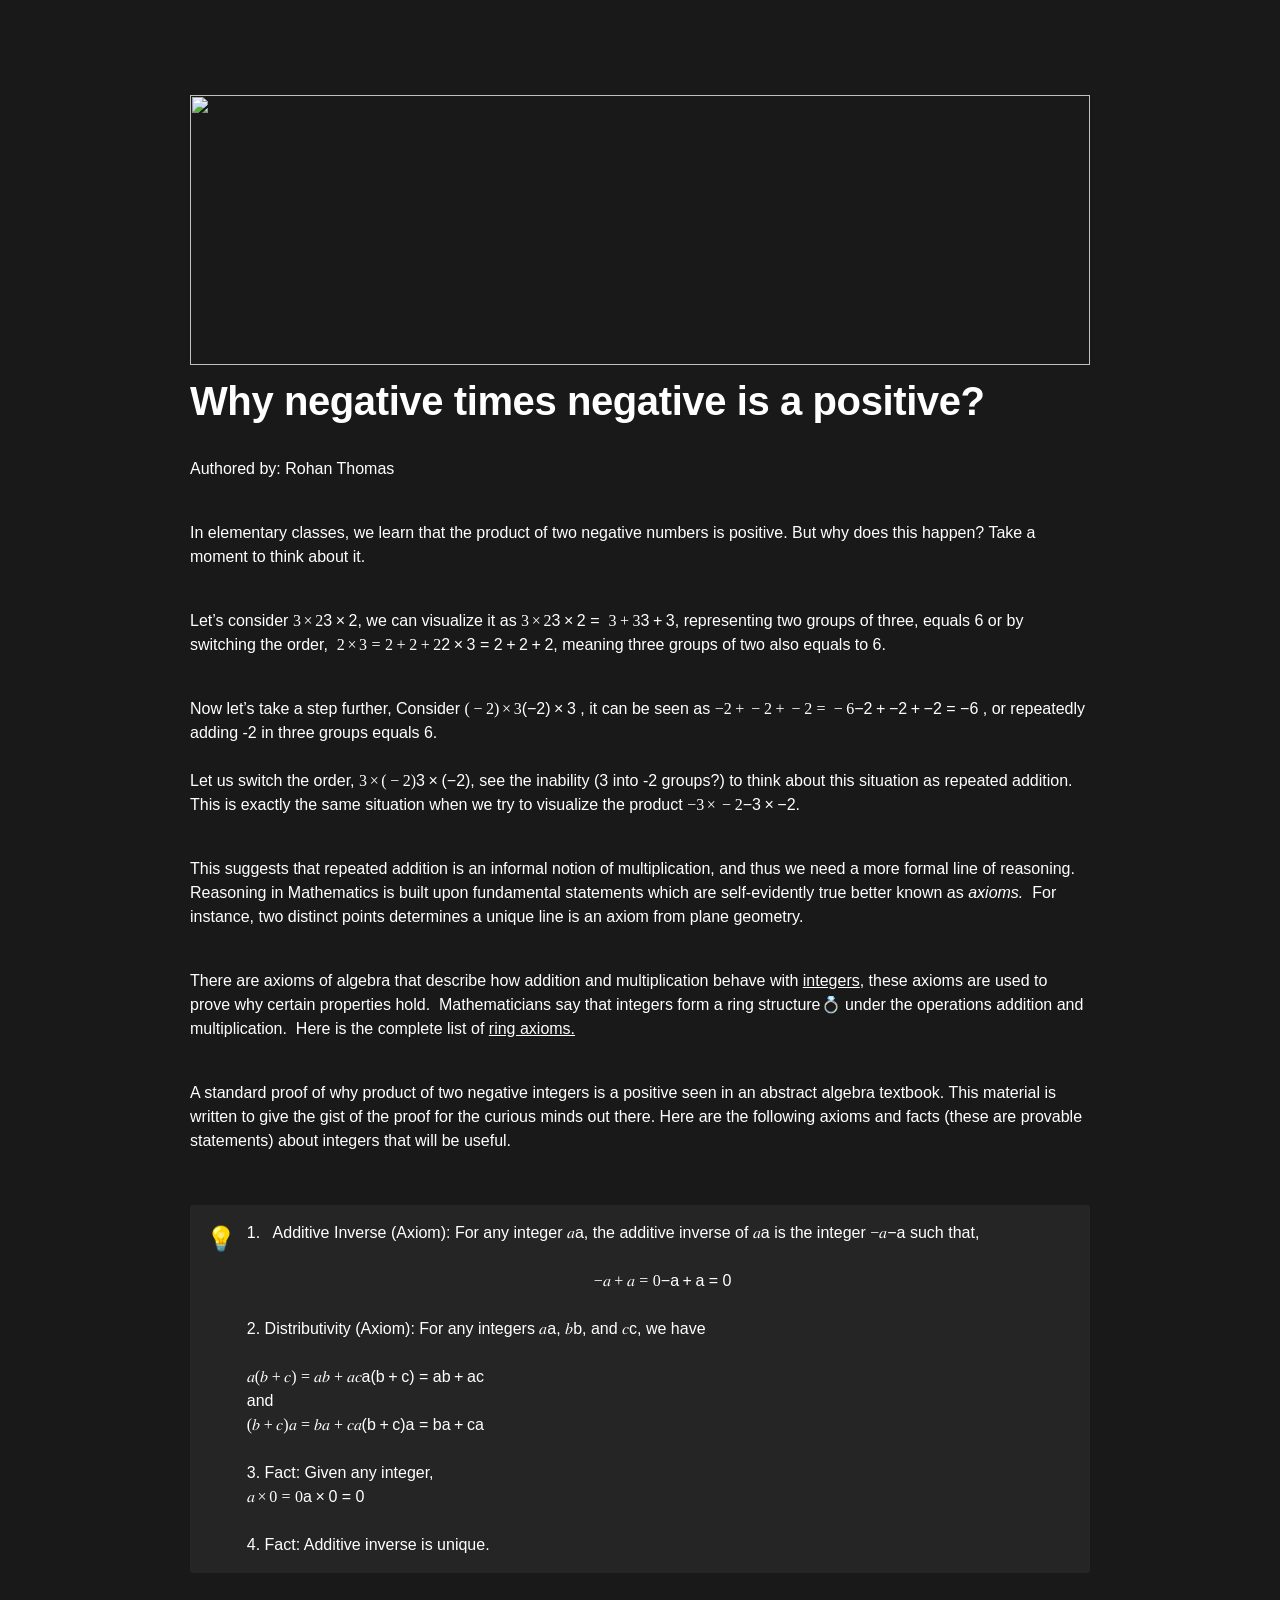
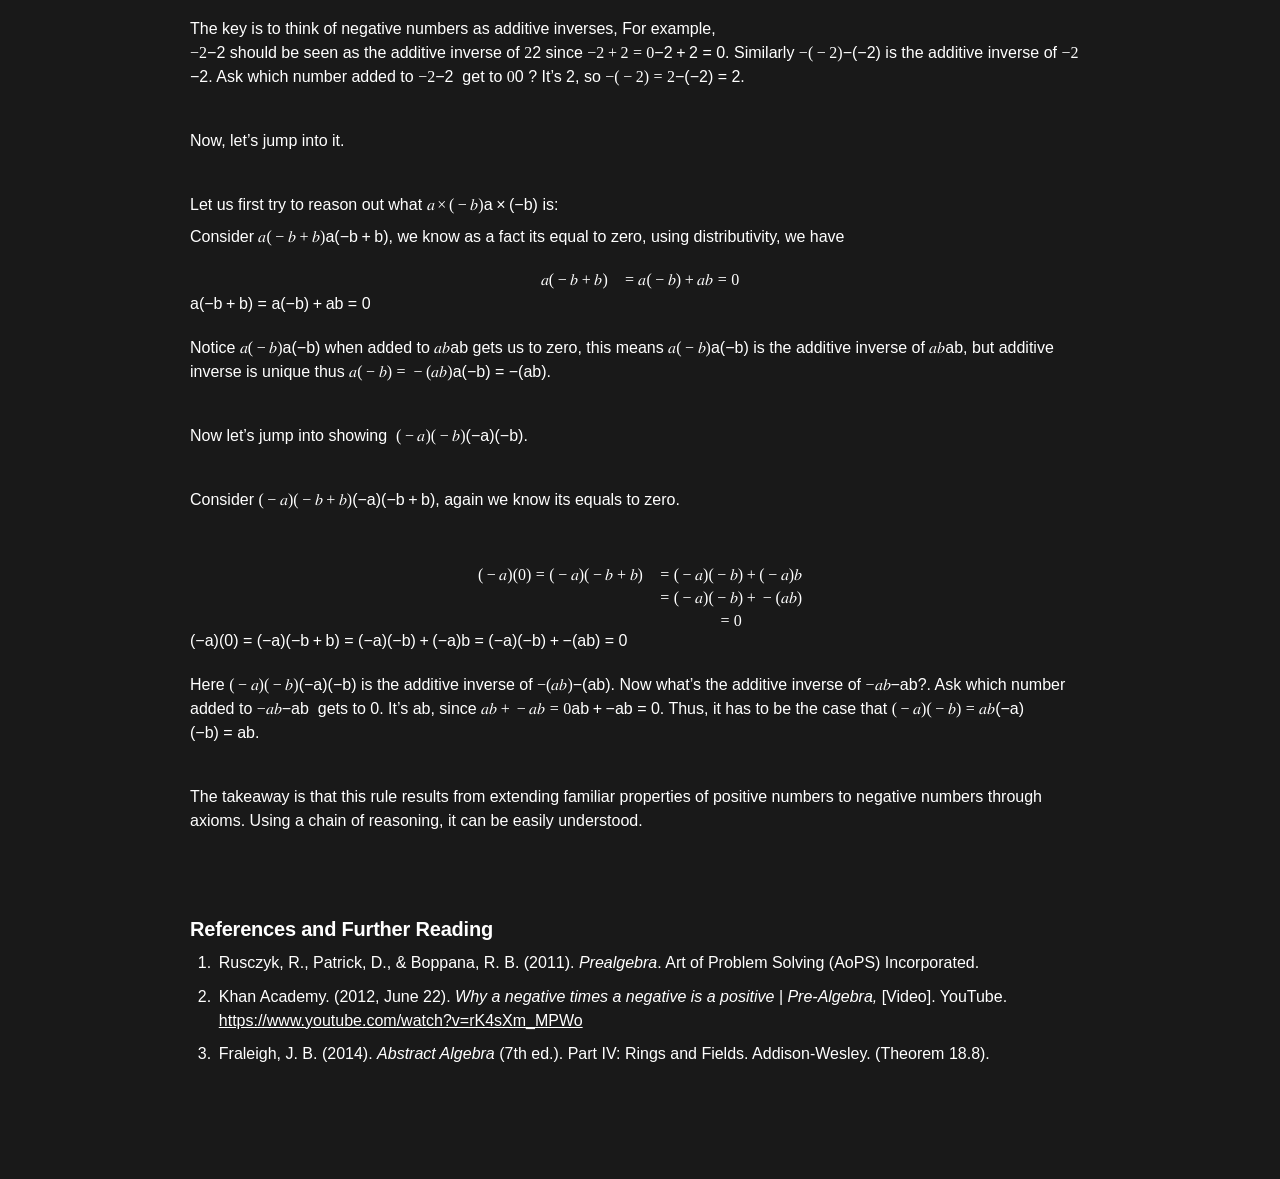
==== commit bcb5f597: "Update negative-times-negative.html" ====
--- a/negative-times-negative.html
+++ b/negative-times-negative.html
@@ -38,7 +38,7 @@
 
 html,
 body {
-	margin: 10;
+	margin: 15;
 	padding: 0;
 }
 @media only screen {
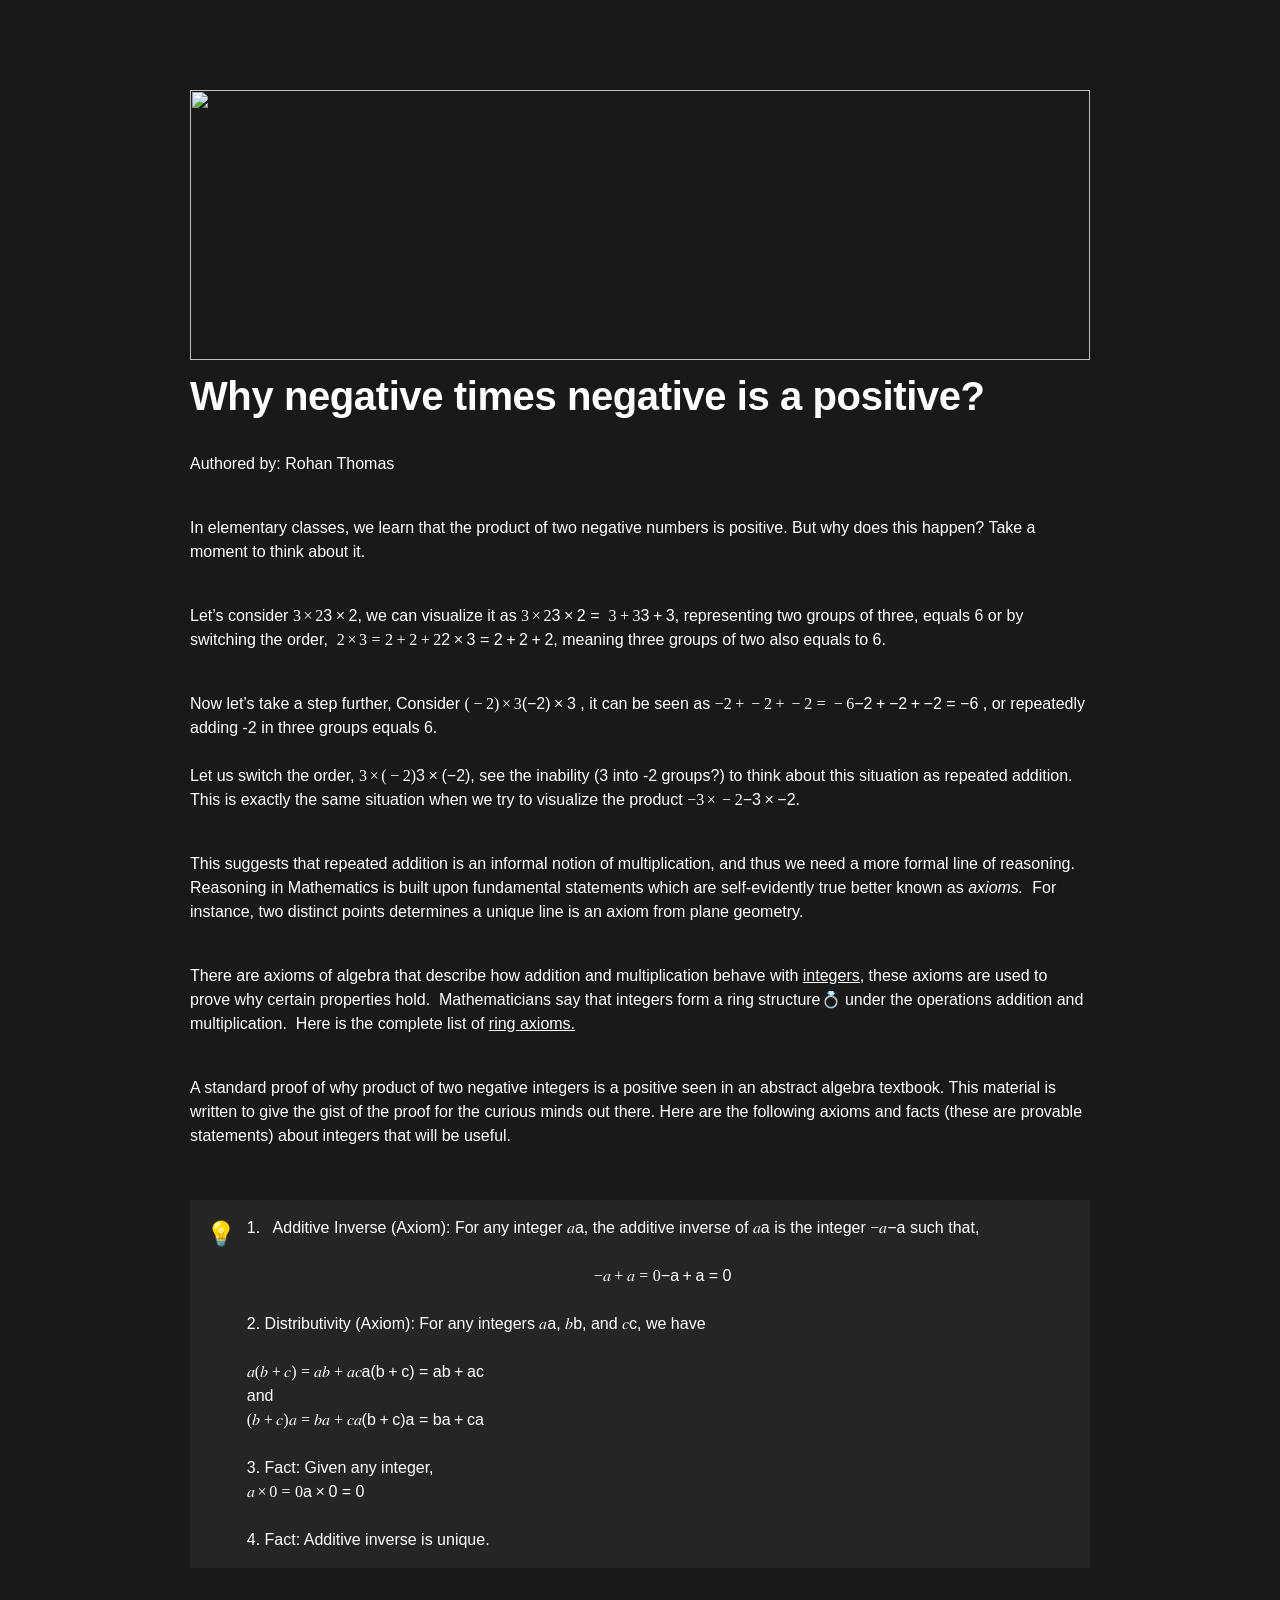
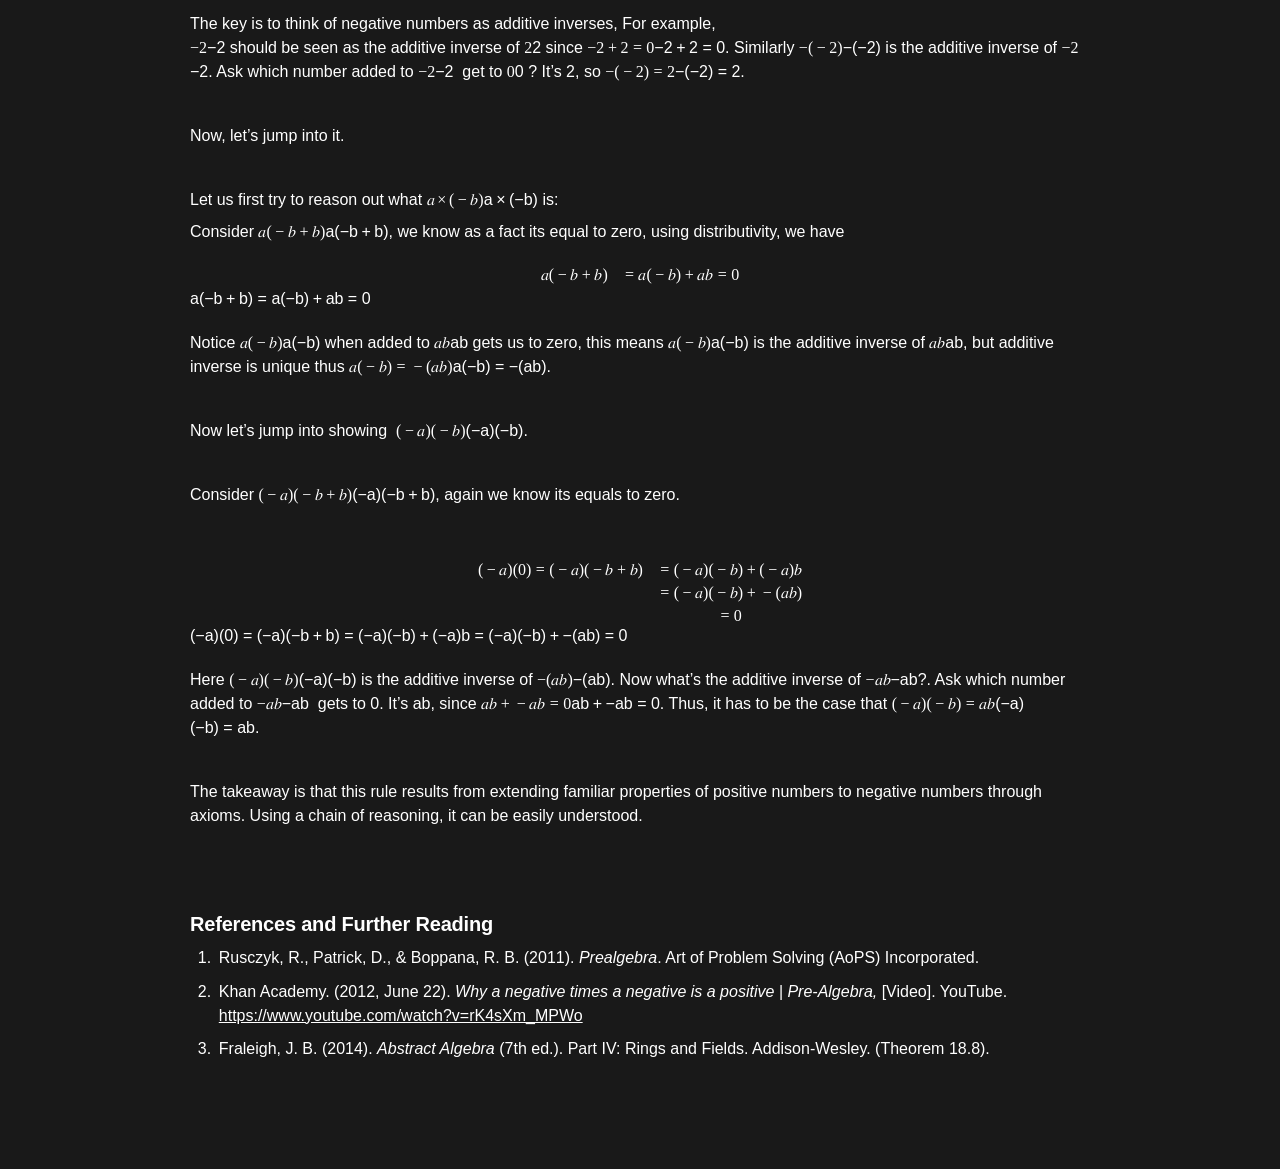
==== commit 74693dbb: "Update negative-times-negative.html" ====
--- a/negative-times-negative.html
+++ b/negative-times-negative.html
@@ -38,7 +38,7 @@
 
 html,
 body {
-	margin: 15;
+	margin: 10;
 	padding: 0;
 }
 @media only screen {
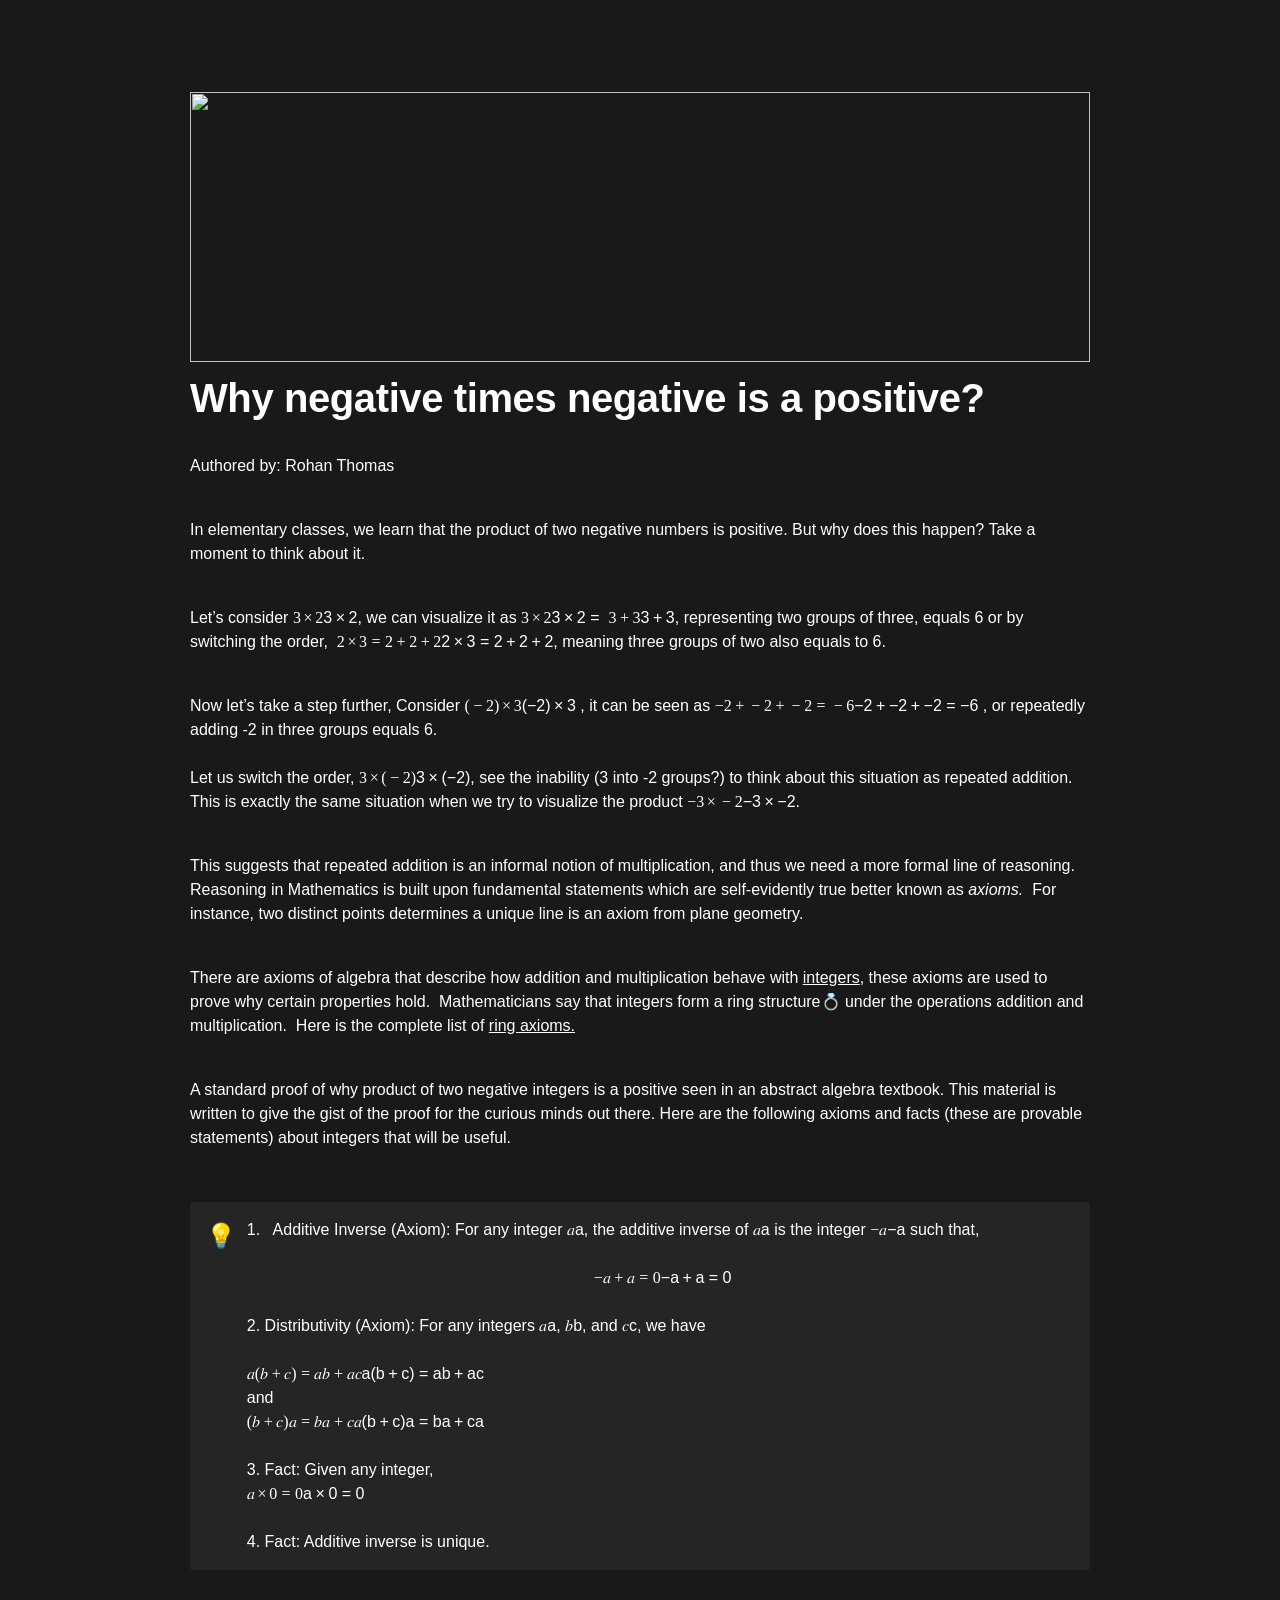
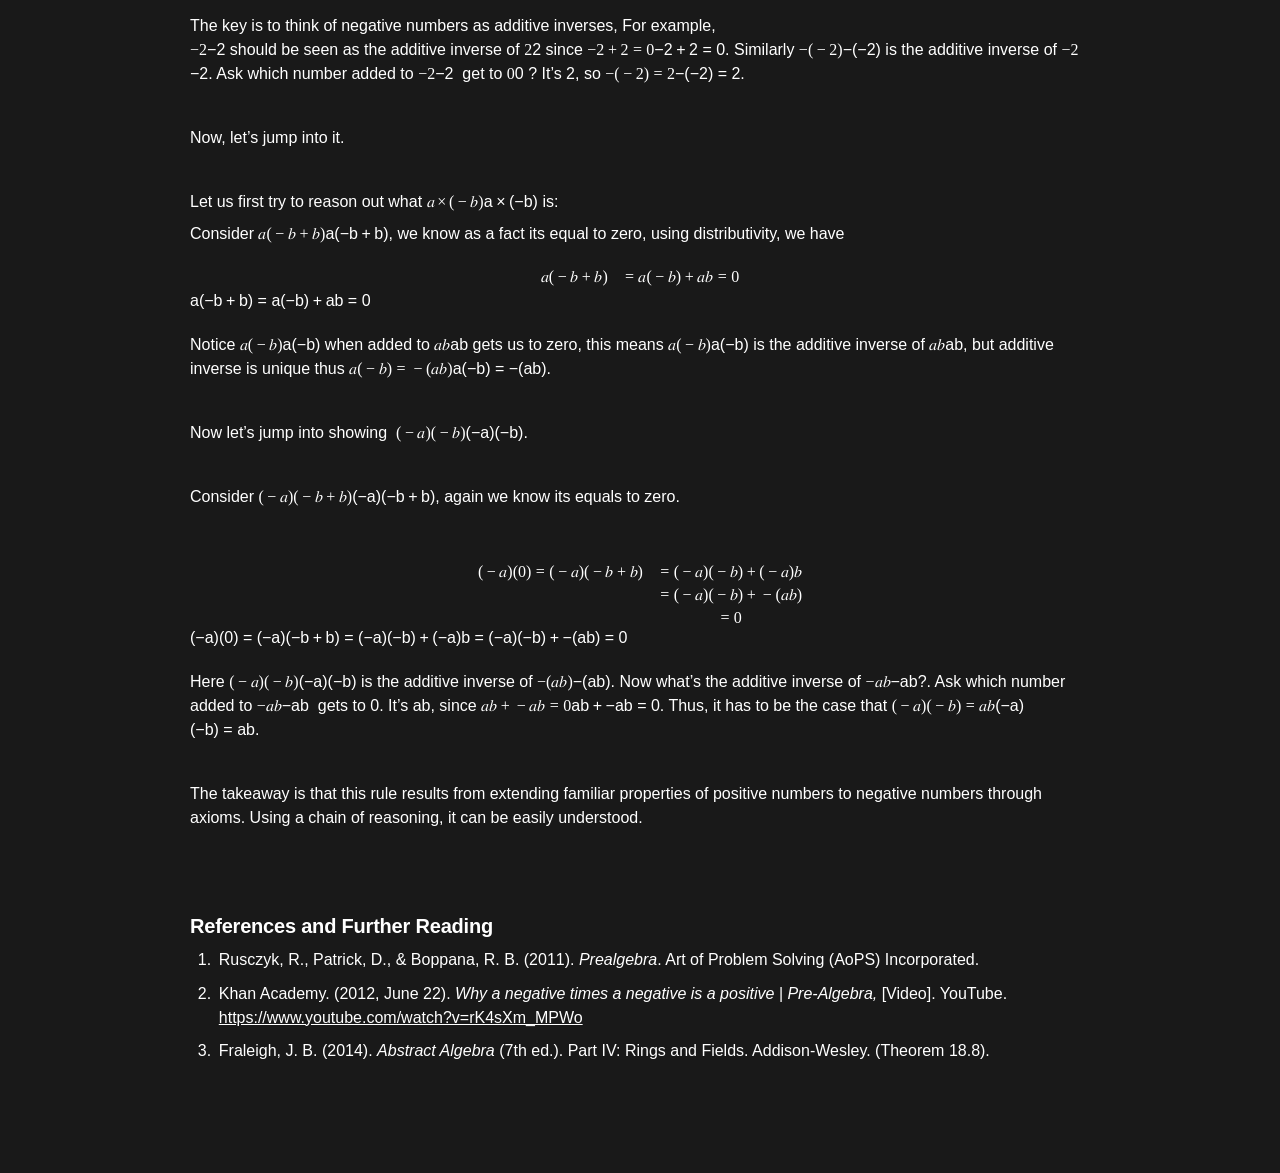
==== commit 4e2dd4ff: "Update negative-times-negative.html" ====
--- a/negative-times-negative.html
+++ b/negative-times-negative.html
@@ -38,7 +38,7 @@
 
 html,
 body {
-	margin: 10;
+	margin: 12;
 	padding: 0;
 }
 @media only screen {
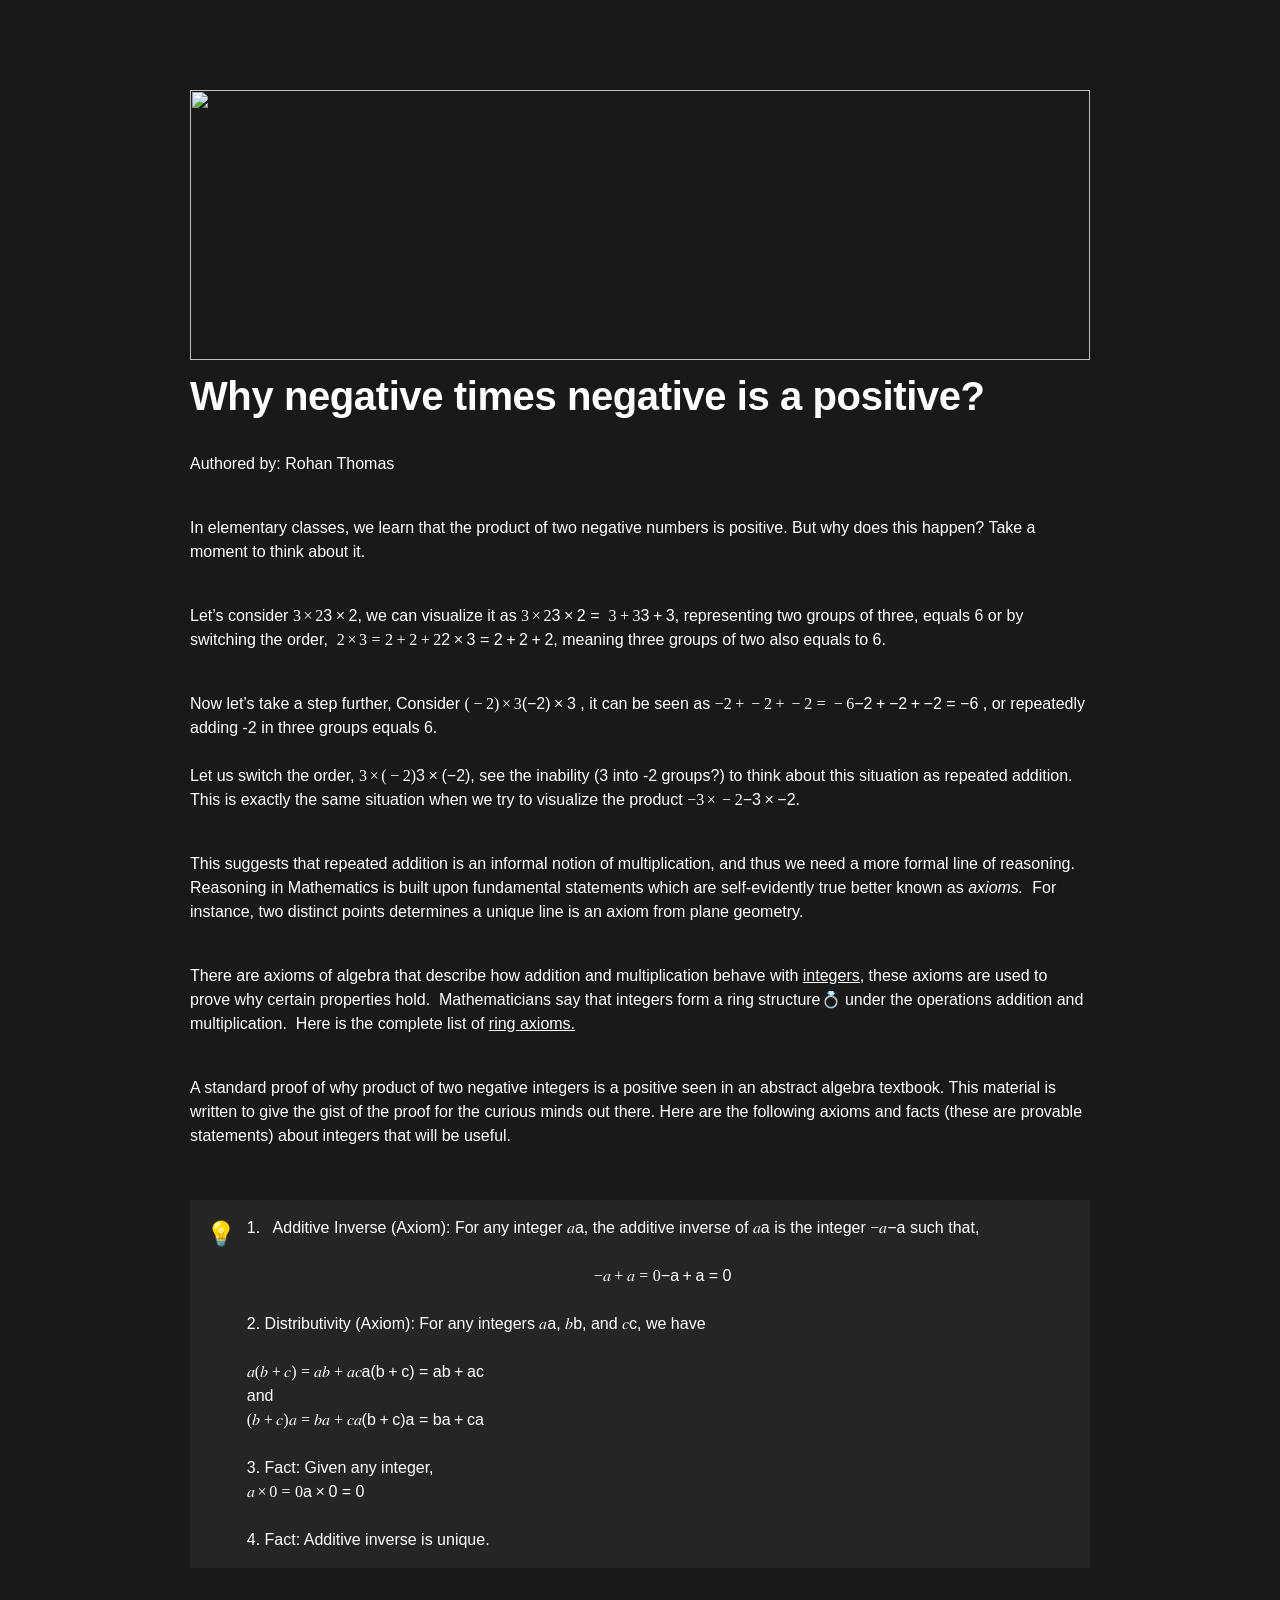
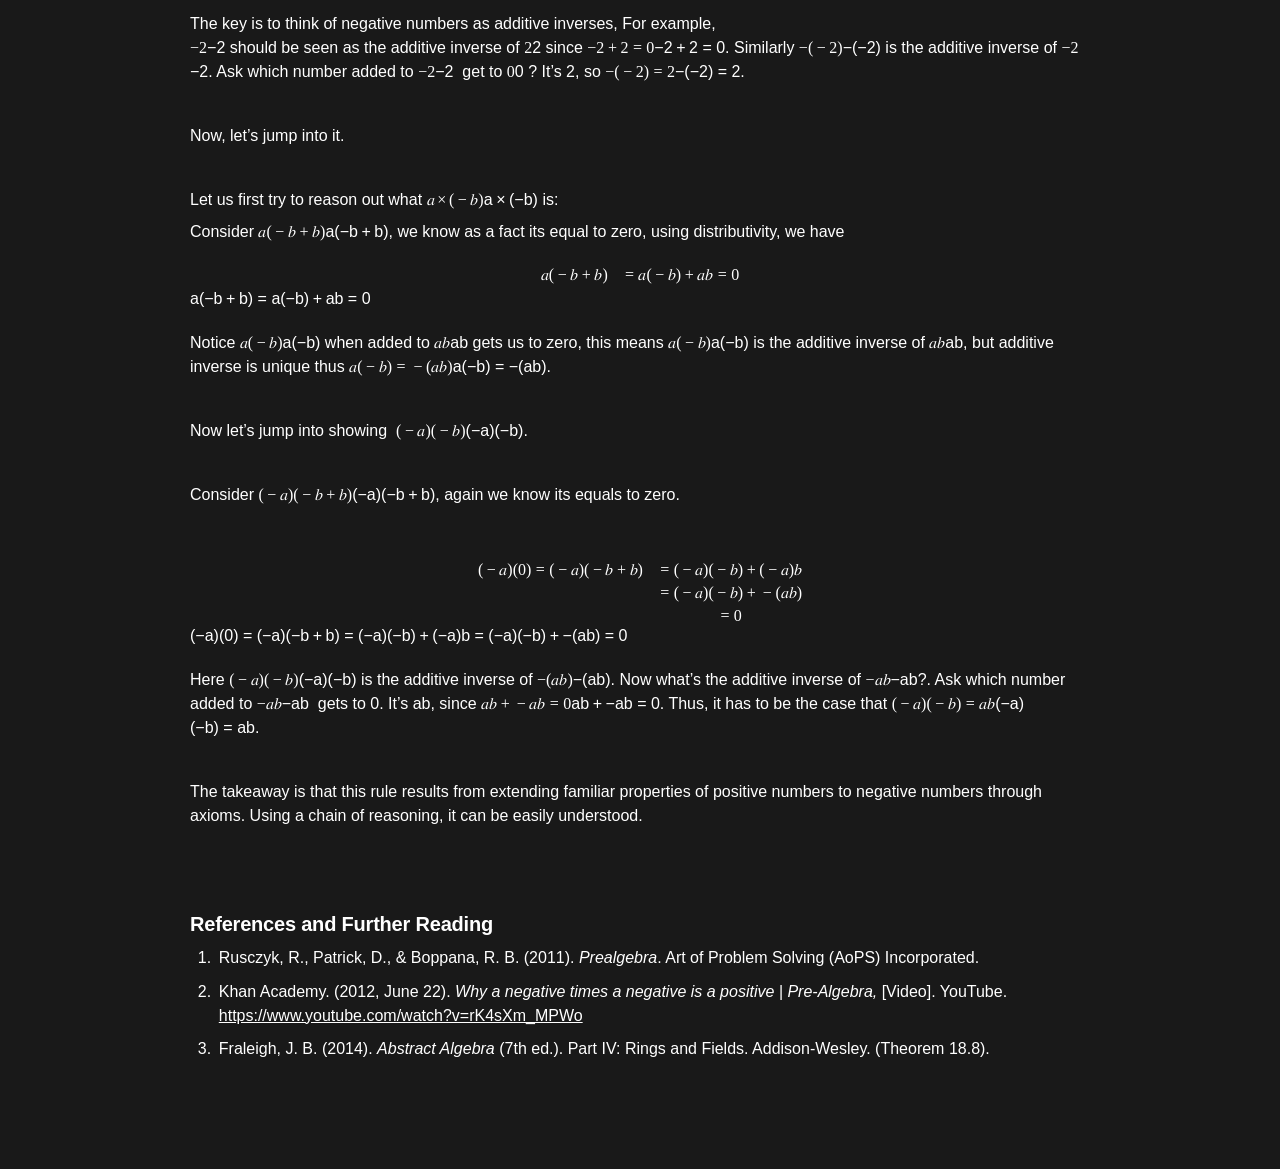
==== commit 9dce47c0: "Update negative-times-negative.html" ====
--- a/negative-times-negative.html
+++ b/negative-times-negative.html
@@ -38,7 +38,7 @@
 
 html,
 body {
-	margin: 12;
+	margin: 10;
 	padding: 0;
 }
 @media only screen {
